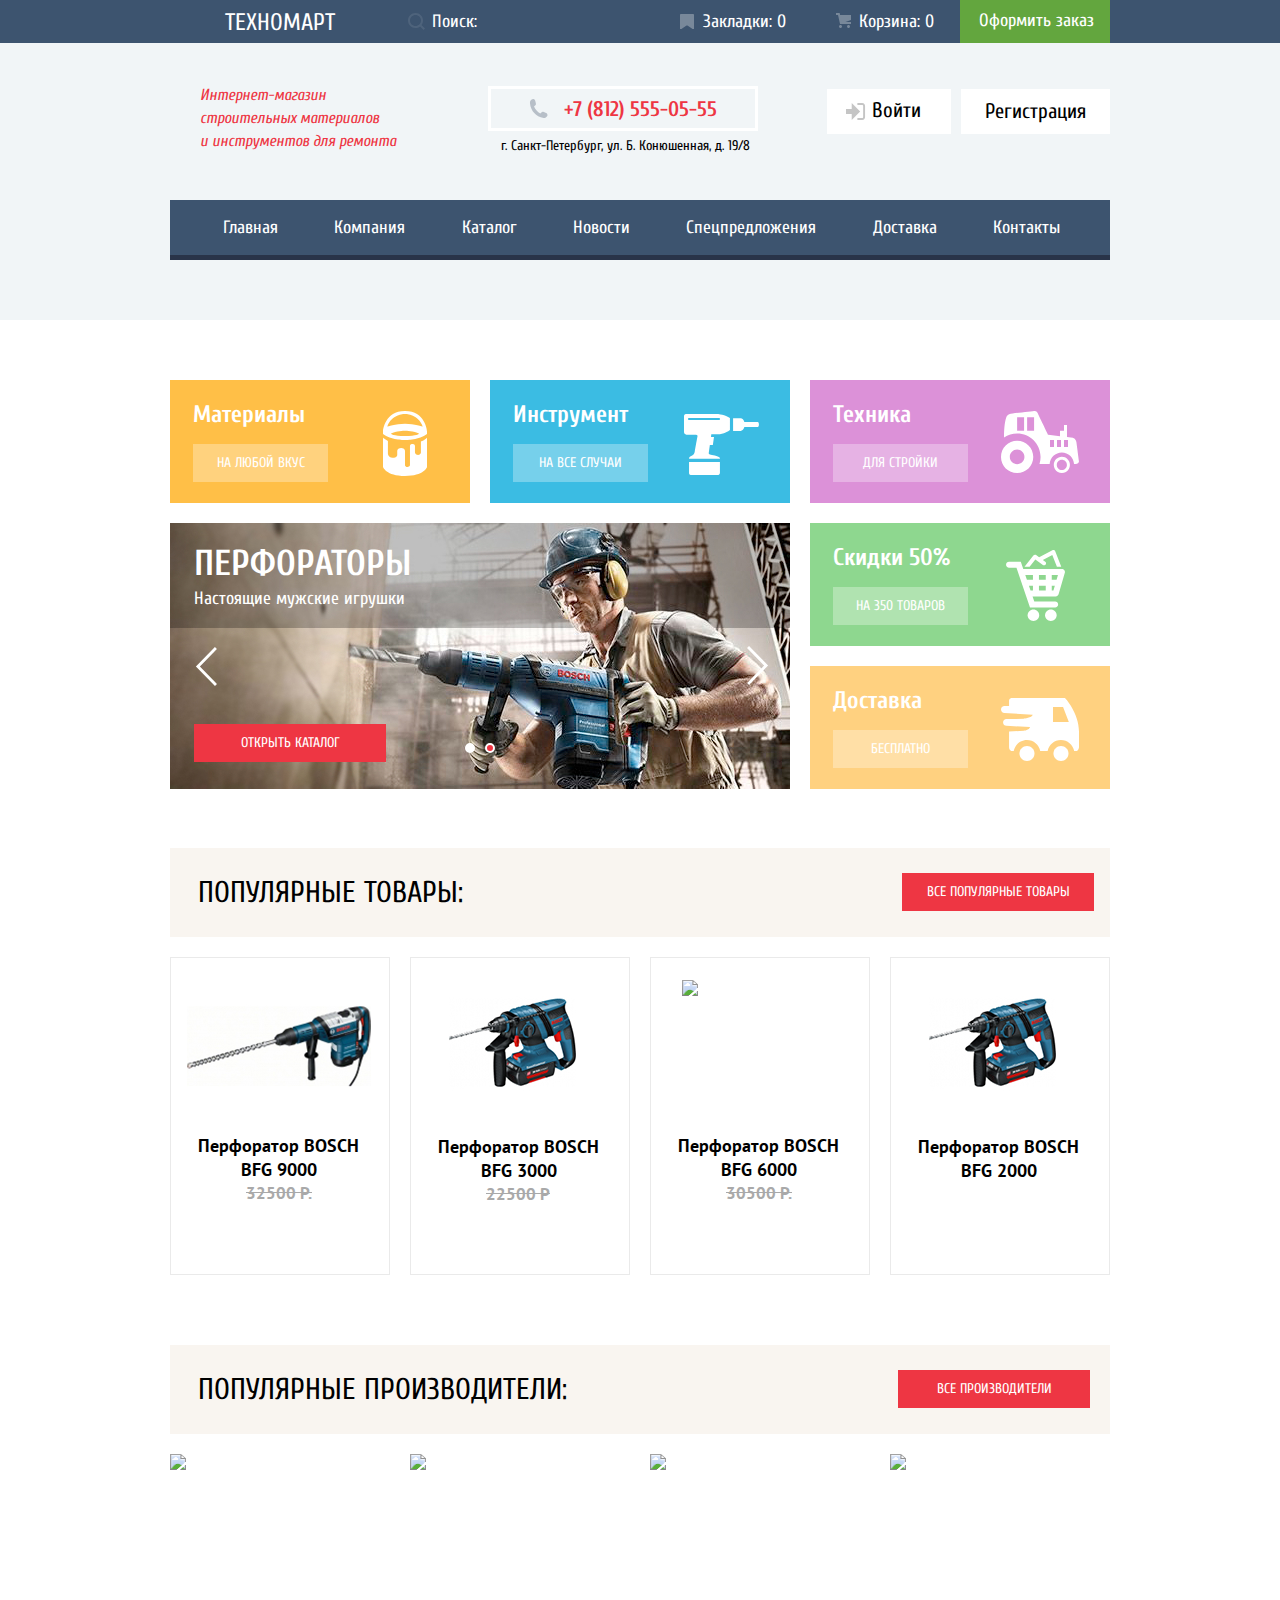
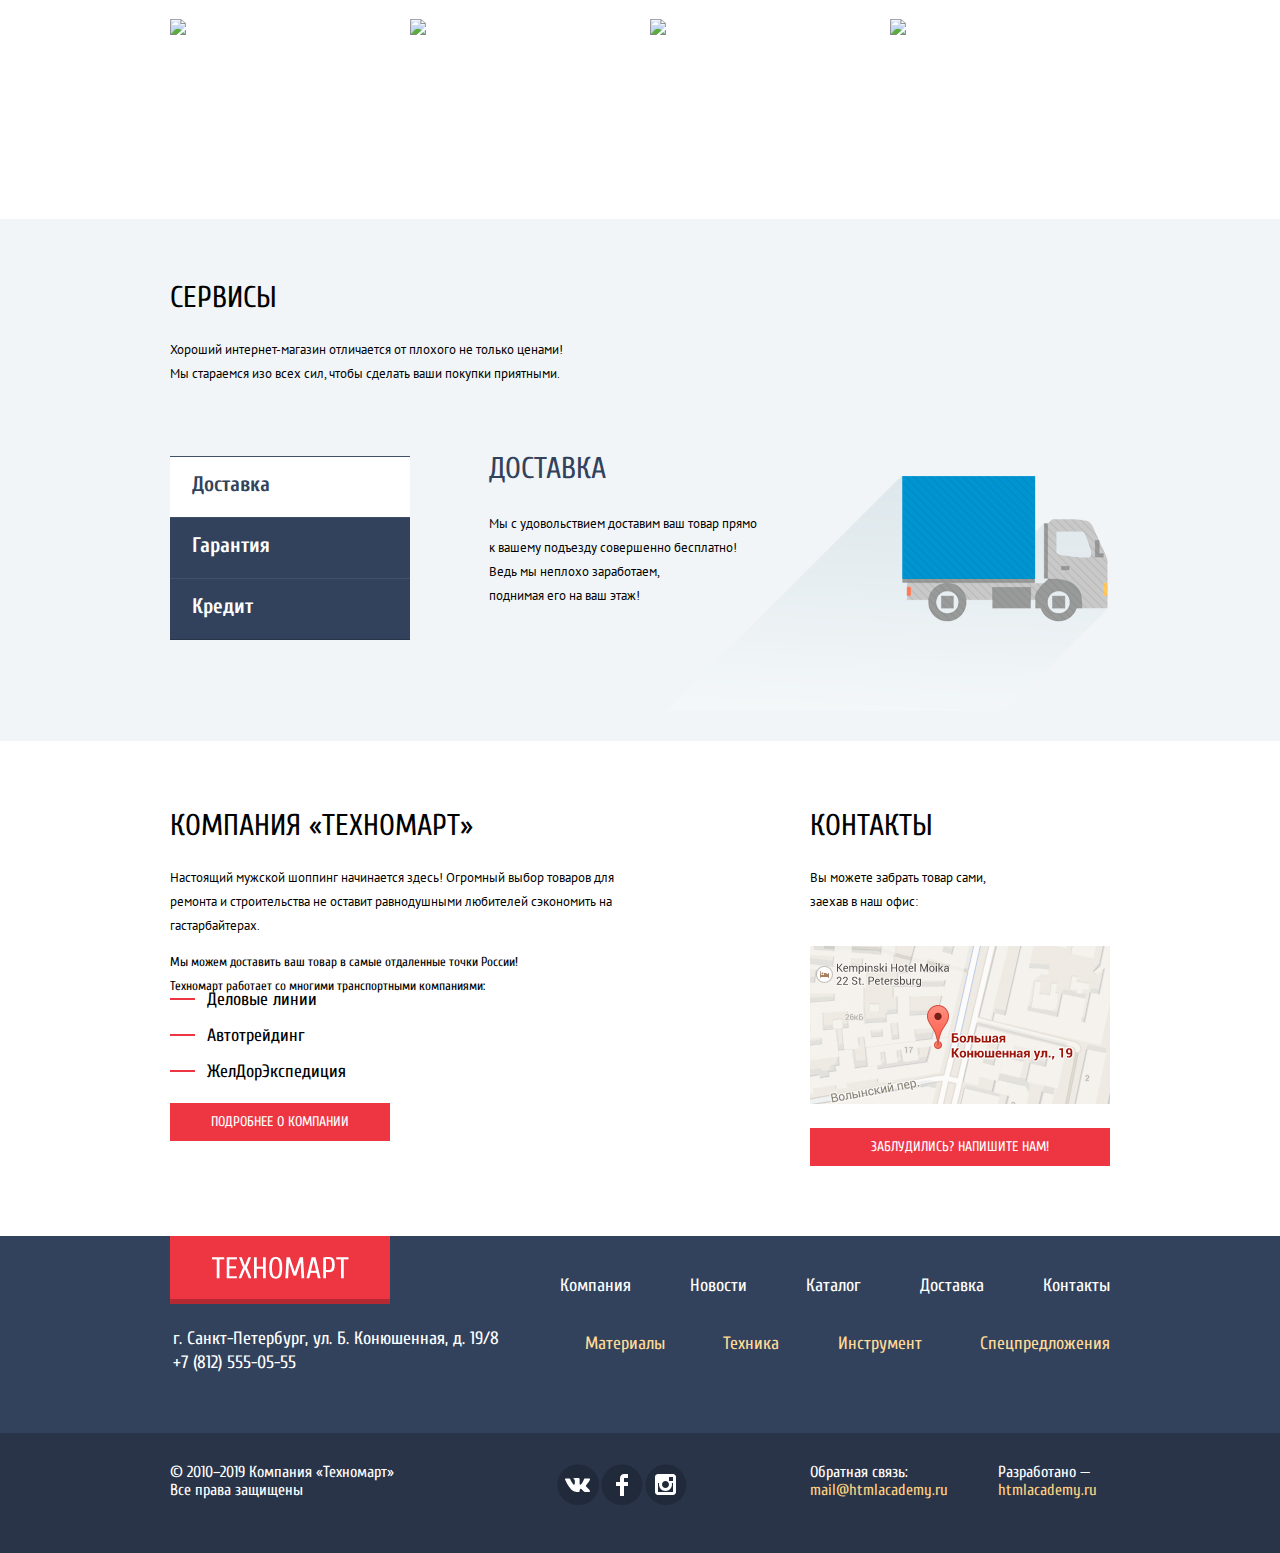
==== index.html @ 48ffa8ae "Сделал модальное окно" ====
<!DOCTYPE html>
<html class="page" lang="ru">
<head>
  <meta charset="UTF-8">
  <meta name="viewport" content="width=device-width, initial-scale=1.0">
  <link href="https://fonts.googleapis.com/css2?family=Cuprum:ital,wght@0,400;0,700;1,400;1,700&family=PT+Sans:ital,wght@0,400;0,700;1,400;1,700&display=swap" rel="stylesheet">
  <title>HTML Academy: Техномарт</title>
  <link href="css/normalize.css" rel="stylesheet">
  <link href="css/style.css" rel="stylesheet">
</head>
<body class="page-body">
  <header class="main-header">

   <section class="header-menu">
     <h2 class="hidden-header">Главная навигация</h2>
    <div class="header-menu-bar">
     <div class="header-nav-wrapper"> 

      <a class="header-logo" href="#">Техномарт</a>
      
     <ul class="header-menu-nav">
        <li><a class="header-menu-search" href="#">Поиск:</a></li>       
        <li><a class="header-menu-bookmark" href="#">Закладки: 0</a></li>
        <li><a class="header-menu-cart" href="#">Корзина: 0</a></li>     
     </ul>
    
    
     <a class="header-checkout" href="#">Оформить заказ</a>
  
    </div>
    </div>
   </section>

   <section class="header-info">
       <h2 class="hidden-header">Интернет-магазин</h2>
       
       <p class="header-info-item">Интернет-магазин<br>строительных материалов<br>и инструментов для ремонта</p>
        
       <article class="header-adress">
      <h2 class="hidden-header">Наш адрес</h2>
      <p><a class="header-adress-info" href="tel::+7(812)555-05-55"> <img src="img/icon-phone.svg" width="19" height="19" alt=""> +7 (812) 555-05-55</a>
      <span class="adress-info-street">г. Санкт-Петербург, ул. Б. Конюшенная, д. 19/8</span></p>
     </article>

      <div class="header-login">
       <a class="button-login" href="#"> <svg aria-hidden="true" focusable="false" width="20" height="17" viewBox="0 0 20 17" fill="none" xmlns="http://www.w3.org/2000/svg">
        <path id="icon-login" d="M14.1667 8.5L5.71429 0V6H0V11H5.71429V17L14.1667 8.5Z" fill="#C5C5C5"/>
        <path id="icon-login2"  d="M16.1771 15.01H11.3895V17H16.1771C18.2514 17 19.0381 15.19 19.0619 13.974V3.028C19.0381 1.811 18.2514 0 16.1771 0H11.3895V1.99H16.1771C16.9762 1.99 17.1219 2.671 17.1391 3.047V13.951C17.1229 14.327 16.9762 15.01 16.1771 15.01Z" fill="#C5C5C5"/>
        </svg> <span>Войти</span></a>
       <a class="button-login" href="#">Регистрация</a>
      </div>
   </section>

   <nav class="main-nav">
     <ul class="site-nav">
       <li><a href="#">Главная</a></li>
       <li><a href="#">Компания</a></li>
       <li><a href="catalog.html">Каталог</a></li>
       <li><a href="#">Новости</a></li>
       <li><a href="#">Спецпредложения</a></li>
       <li><a href="#">Доставка</a></li>
       <li><a href="#">Контакты</a></li>
     </ul>
   </nav>

  </header>

  <main class="page-main"> 
    <h1 class="hidden-header">Техномарт</h1>
    <section class="special-offers-menu">
    
      <h2 class="hidden-header">Спецпредложения</h2>
      <div class="special-offers-menu-left">
       
        <article class="offer-menu-item offer-materials new">
          <div class="offer-item-left">
          <h3>Материалы</h3>
           <button class="offers-button" type="button">На любой вкус</button>
          </div>
        </article>

        <article class="offer-menu-item offer-tool">
          <div class="offer-item-left">
          <h3>Инструмент</h3>
           <button class="offers-button" type="button">На все случаи</button>
          </div>
        </article>

        <section class="slider">
        <ul class="slider-list">
        <li class="slide-perforators slide-current">
          <h2>Перфораторы</h2>
          <p>Настоящие мужские игрушки</p>
        </li>

        <li class="slide-drill">
            <h2>Дрели</h2>
            <p>Соседям на радость!</p>
        </li>
        </ul>
          <div class="slide-button">
            <button class="button" type="button">Открыть каталог</button>
          </div>
          <div class="slider-control-left">
            <a href="#"><img src="img/icon-left.svg" width="22" height="40" alt="Назад"></a>
          </div>
          <div class="slider-control-right">
            <a href="#"><img src="img/icon-right.svg" width="22" height="40" alt="Вперед"></a>
          </div>
          <div class="slider-controls-circle">
            <button type="button"></button>
            <button class="current" type="button"></button>
          </div>
        </section>
      </div>
      
      <div class="special-offers-menu-right">
        <article class="offer-menu-item offer-technics">
          <div class="offer-item-left">
          <h3>Техника</h3>
          <button class="offers-button" type="button">Для стройки</button>
          </div>
        </article>
 
        <article class="offer-menu-item offer-discounts">
          <div class="offer-item-left">
          <h3>Скидки 50%</h3>
          <button class="offers-button" type="button">На 350 товаров</button>
          </div>
        </article>

        <article class="offer-menu-item offer-delivery"> 
          <div class="offer-item-left">
          <h3>Доставка</h3>
          <button class="offers-button" type="button">Бесплатно</button>
          </div>
        </article>

        
      </div>
      
    </section>
    
    
      <h2 class="hidden-header">Популярные товары:</h2> 
      <div class="popular-goods-header">
        <p>Популярные товары:</p> 
      <button class="button" type="button">Все популярные товары</button>
      </div> 

      <ul class="popular-goods-menu">
       <li> 
      <a href="#" class="popular-goods-item bfg-9000">
        <h3>
          Перфоратор BOSCH BFG 9000
        </h3>
        <img src="img/bfg_9000.jpg" alt="Перфоратор BOSCH BFG 9000" width="184" height="164">
        <span class="goods-item-oldprice">32500 Р.</span>  
      </a>
      <button class="prise-button" type="button" aria-label="Добавить Перфоратор BOSCH BFG 9000 в корзину"><span>25500 Р.</span></button>
       </li>     
      <li>
      <a href="#" class="popular-goods-item bfg-2000-3000 new">
        <h3>
          <span class="goods-item-title">Перфоратор BOSCH BFG 3000</span>
        </h3> 
        <img src="img/bfg_2000_3000.jpg" alt="Перфоратор BOSCH BFG 3000" width="127" height="112">
        <span class="goods-item-oldprice">22500 Р</span>
      </a>
      <button class="prise-button" type="button" aria-label="Добавить Перфоратор BOSCH BFG 3000 в корзину"><span>15500 Р.</span></button>
       </li>
      <li>
      <a href="#" class="popular-goods-item bfg-6000">
        <h3>
          <span class="goods-item-title">Перфоратор BOSCH BFG 6000</span>
        </h3>
        <img src="img/bfg_6000.png" alt="Перфоратор BOSCH BFG 6000" width="144" height="128">
        <span class="goods-item-oldprice">30500 Р.</span>
      </a>
      <button class="prise-button" type="button" aria-label="Добавить Перфоратор BOSCH BFG 6000 в корзину"><span>22500 Р.</span></button>
       </li>
      <li>
      <a href="#" class="popular-goods-item bfg-2000-3000 new">
        <h3>
          <span class="goods-item-title">Перфоратор BOSCH BFG 2000</span>
        </h3>
        <img src="img/bfg_2000_3000.jpg" alt="Перфоратор BOSCH BFG 2000" width="127" height="112">
      </a>
      <button class="prise-button" type="button" aria-label="Добавить Перфоратор BOSCH BFG 2000 в корзину"><span>12500 Р.</span></button>
    </li>
    </ul>
    
    <div class="popular-goods-header">
      <p>Популярные производители:</p>
      <button class="button manufacturers-button" type="button">Все производители</button>
    </div>

    <section class="popular-manufacturers-menu">
      <h2 class="hidden-header">Популярные производители</h2>
      
      <article class="popular-manufactures-item">
        <h3 class="hidden-header">BOSCH</h3>
        <a href="#"><img src="img/bosch.png" alt="BOSCH" width="220" height="145"></a>
      </article>
      
      <article class="popular-manufactures-item"> 
        <h3 class="hidden-header">Makita</h3>
        <a href="#"><img src="img/makita.png" alt="Makita" width="220" height="145"></a>
      </article>
      
      <article class="popular-manufactures-item">
        <h3 class="hidden-header">DeWALT</h3>
        <a href="#"><img src="img/dewolt.png" alt="DeWALT" width="220" height="145"></a>
      </article>
      
      <article class="popular-manufactures-item">
        <h3 class="hidden-header">Интерскол</h3>
        <a href="#"><img src="img/interskol.png" alt="Интерскол" width="220" height="145"></a>
      </article>
      
      <article class="popular-manufactures-item">
        <h3 class="hidden-header">HITACHI</h3>
        <a href="#"><img src="img/hitachi.png" alt="HITACHI" width="220" height="145"></a>
      </article>
     
      <article class="popular-manufactures-item">
        <h3 class="hidden-header">LG</h3>
        <a href="#"><img src="img/lg.png" alt="LG" width="220" height="145"></a>
      </article>
      
      <article class="popular-manufactures-item">
        <h3 class="hidden-header">AEG</h3>
        <a href="#"><img src="img/AEG.png" alt="AEG" width="220" height="145"></a>
      </article>
      
      <article class="popular-manufactures-item">
        <h3 class="hidden-header">Metabo</h3>
        <a href="#"><img src="img/metabo.png" alt="Metabo" width="220" height="145"></a>
      </article>   
    </section>
    
    <div class="main-services-bar">
    <section class="main-services">
     <div class="main-services-info">
      <h2>Сервисы</h2>
      <p>Хороший интернет-магазин отличается от плохого не только ценами!<br>
        Мы стараемся изо всех сил, чтобы сделать ваши покупки приятными.</p>
      </div>

     <div class="services-menu-wrapper">

      <ul class="main-services-menu">
        <li><a class="services-menu-current" href="#">Доставка</a></li>
        <li><a href="#">Гарантия</a></li>
        <li><a href="#">Кредит</a></li>
      </ul>
     
     <div class="delivery services-item-current">
    <article class="main-services-item">
      <h3>Доставка</h3>
      <p>Мы с удовольствием доставим ваш товар прямо<br> 
        к вашему подъезду совершенно бесплатно! <br>
        Ведь мы неплохо заработаем, <br>
        поднимая его на ваш этаж!</p>
      </article>
    </div>
     
     <div class="guarantee">
    <article class="main-services-item">
       <h3 >Гарантия</h3>
       <p>Если купленный у нас товар поломается или заискрит, <br>
        а также в случае пожара, спровоцированного его <br>
        возгоранием,  вы всегда можете быть уверены в нашей <br>
        гарантии. Мы обменяем сгоревший товар на новый. <br>
        Дом уж восстановите как-нибудь сами.</p>
    </article>
     </div>

     <div class="credit">
      <article class="main-services-item">
      <h3>Кредит</h3>
      <p>Залезть в долговую яму стало проще! <br>
        Кредитные консультанты придут вам на помощь.</p>
      <button class="credit-button" type="button">Отправить заявку</button>
    </article>
     </div>
    </div>

  </section>
    </div>
 

    <div class="main-info-wrapper">
    <section class="main-info">
      <h2>КОМПАНИЯ «Техномарт»</h2>
      <p>Настоящий мужской шоппинг начинается здесь! Огромный выбор товаров для <br>ремонта и строительства не оставит равнодушными любителей сэкономить на <br>гастарбайтерах.
      </p>
      <span>Мы можем доставить ваш товар в самые отдаленные точки России!<br>
        Техномарт работает со многими транспортными компаниями:</span>

      <ul class="main-info-menu">
        <li> Деловые линии</li>
        <li> Автотрейдинг</li>
        <li> ЖелДорЭкспедиция</li>
      </ul>
      <button class="button button-info" type="button">Подробнее о компании</button>
    </section>
    
    <section class="main-contacts">
      <h2>Контакты</h2>
      <p>Вы можете забрать товар сами,<br>
        заехав в наш офис:</p>
      <img src="img/map.jpg" alt="Карта" width="300" height="158">
      <button class="button button-contacts" type="button">Заблудились? Напишите нам!</button>
    </section>
  </div>

  

  </main>
  
  <footer class="page-footer">
    <div class="footer-nav-wrapper">
    <div class="footer-section-nav">
    <a href="#"><img src="img/logo_footer.png" width="220" height="68" alt="Техномарт"></a>
    
    <section class="footer-nav">
      <h2 class="hidden-header">Навигация</h2>
      <ul class="footer-nav-menu">
        <li><a href="#">Компания</a></li>
        <li><a href="#">Новости</a></li>
        <li><a href="catalog.html">Каталог</a></li>
        <li><a href="#">Доставка</a></li>
        <li><a href="#">Контакты</a></li>
      </ul>
    </section>
    
    <section class="footer-adress">
      <h2 class="hidden-header">Наш адрес</h2>
      <p class="footer-adress-info">г. Санкт-Петербург, ул. Б. Конюшенная, д. 19/8 <br>
        <a href="tel:+78125550555">+7 (812) 555-05-55</a></p>
    </section>

    <section class="footer-assortment">
      <h2 class="hidden-header">Ассортимент товара</h2>
      <ul class="footer-assortment-menu">
        <li><a href="#">Материалы</a></li>
        <li><a href="#">Техника</a></li>
        <li><a href="#">Инструмент</a></li>
        <li><a href="#">Спецпредложения</a></li>
      </ul>
    </section>
    </div>
    </div>
    
    <div class="footer-social-wrapper">
    <section class="footer-social">
      <p class="footer-copy">&copy; 2010–2019 Компания «Техномарт» <br> Все права защищены</p>
        <h2 class="hidden-header">Соц. сети</h2>
        <ul class="footer-social-menu">

          <li><a class="social-vk" href="https://vk.com/">
            <span class="hidden-header">Вконтакте</span>
            <svg aria-hidden="true" focusable="false" width="44" height="44" viewBox="0 0 44 44" fill="none" xmlns="http://www.w3.org/2000/svg">
            <path id="vk" fill-rule="evenodd" clip-rule="evenodd" d="M22.1627 1.4839C33.6533 1.4839 42.9683 10.5873 42.9683 21.8169C42.9683 33.0461 33.6533 42.1494 22.1627 42.1494C10.6721 42.1494 1.35714 33.0461 1.35714 21.8169C1.35714 10.5873 10.6721 1.4839 22.1627 1.4839Z" fill="#212A3A"/>
            <path d="M24.5403 25.7281C25.4609 25.4384 26.6396 27.6406 27.8943 28.4834C28.8361 29.1219 29.5573 28.9841 29.5573 28.9841L32.9017 28.9372C32.9017 28.9372 34.6495 28.8322 33.8233 27.4803C33.7549 27.3678 33.3389 26.4781 31.334 24.6472C29.2376 22.7319 29.5217 23.0422 32.0456 19.7309C33.5835 17.7125 34.1988 16.4797 34.0062 15.9547C33.8213 15.4494 32.6918 15.5806 32.6918 15.5806L28.9237 15.6059C28.5568 15.6069 28.2458 15.7175 28.1042 16.0887C28.1013 16.0925 27.5062 17.6506 26.7127 18.9753C25.0362 21.7775 24.367 21.9266 24.0896 21.7512C23.4531 21.3453 23.6139 20.1228 23.6139 19.2537C23.6139 16.5378 24.0299 15.4053 22.7993 15.1128C22.3881 15.0153 22.0876 14.9516 21.039 14.9422C19.6985 14.9225 18.5603 14.9422 17.9151 15.2506C17.4866 15.4597 17.1582 15.9181 17.3576 15.9444C17.6079 15.9772 18.1693 16.0944 18.4698 16.4937C18.8559 17.0112 18.8444 18.1709 18.8444 18.1709C18.8444 18.1709 19.0649 21.3687 18.3244 21.7653C17.8159 22.0372 17.1207 21.4822 15.6252 18.9378C14.8616 17.6366 14.2847 16.1984 14.2847 16.1984C14.2847 16.1984 14.173 15.9312 13.9708 15.785C13.7301 15.6116 13.393 15.5562 13.393 15.5562L9.81659 15.5787C9.81659 15.5787 9.27926 15.5937 9.08185 15.8244C8.90659 16.0287 9.06741 16.4506 9.06741 16.4506C9.06741 16.4506 11.8687 22.9016 15.0407 26.1509C17.9488 29.1341 21.2537 28.9362 21.2537 28.9362H22.7511C22.7511 28.9362 23.2027 28.8856 23.4339 28.6437C23.6496 28.4187 23.6399 27.9959 23.6399 27.9959C23.6399 27.9959 23.6101 26.0187 24.5403 25.7281Z" fill="white"/>
            </svg>
          </a></li>

          <li><a class="social-insta" href="http://instagram.com">
            <span class="hidden-header">Инстаграм</span>
            <svg aria-hidden="true" focusable="false" width="44" height="44" viewBox="0 0 44 44" fill="none" xmlns="http://www.w3.org/2000/svg">
            <path id="insta" fill-rule="evenodd" clip-rule="evenodd" d="M21.8938 1.4839C33.1232 1.4839 42.2265 10.5873 42.2265 21.8169C42.2265 33.0461 33.1232 42.1494 21.8938 42.1494C10.6643 42.1494 1.56108 33.0461 1.56108 21.8169C1.56108 10.5873 10.6643 1.4839 21.8938 1.4839Z" fill="#212A3A"/>
            <path d="M28 15V11H24C21.7909 11 20 12.7909 20 15V19H16V23H20V33H24V23H28V19H24V15H28Z" fill="white"/>
            </svg>
          </a></li>

          <li><a class="social-fb" href="https://www.facebook.com/">
            <span class="hidden-header">Фейсбук</span>
            <svg aria-hidden="true" focusable="false" width="44" height="44" viewBox="0 0 44 44" fill="none" xmlns="http://www.w3.org/2000/svg">
            <path id="fb" fill-rule="evenodd" clip-rule="evenodd" d="M21.8938 1.4839C33.1233 1.4839 42.2265 10.5873 42.2265 21.8169C42.2265 33.0461 33.1233 42.1494 21.8938 42.1494C10.6643 42.1494 1.56112 33.0461 1.56112 21.8169C1.56112 10.5873 10.6643 1.4839 21.8938 1.4839Z" fill="#212A3A"/>
            <path fill-rule="evenodd" clip-rule="evenodd" d="M14 11H29C30.65 11 32 12.35 32 14V29C32 30.65 30.65 32 29 32H14C12.35 32 11 30.65 11 29V14C11 12.35 12.35 11 14 11ZM25 21.5C25 19.57 23.43 18 21.5 18C19.57 18 18 19.57 18 21.5C18 23.43 19.57 25 21.5 25C23.43 25 25 23.43 25 21.5ZM14 29V20H15.181C15.0626 20.4913 15.0019 20.9947 15 21.5C15 25.0899 17.9101 28 21.5 28C25.0899 28 28 25.0899 28 21.5C27.9986 20.9946 27.9379 20.4912 27.819 20H29V29H14ZM25 18H29V14H25V18Z" fill="white"/>
            </svg>
          </a>
        </li>
        </ul>
      <p class="footer-mail">Обратная связь:<br><a href="mail@htmlacademy.ru">mail@htmlacademy.ru</a></p>
      <p class="footer-developed">Разработано —<br><a href="htmlacademy.ru">htmlacademy.ru</a></p>
      
    </section>
    </div>
  </footer>

  <section class="modal modal-login">
    <h2 class="hidden-header">Личный кабинет</h2>
    <form class="modal-login-form" method="post" action="https://echo.htmlacademy.ru">
    <div class="modal-login-inner">
        <div class="modal-login-list">
        <div class="login-name">
        <label for="login-name">Ваше имя:</label>
        <input type="text" name="login-name" id="login-name" placeholder="Имя Фамилия">
        </div>
        <div class="login-email">
        <label for="login-email">Ваш e-mail:</label>
        <input type="email" name="login-email" id="login-email" placeholder="email@example.com">
        </div>
        <div class="login-letter">
        <label for="login-letter">Текст письма:</label>
        <textarea id="login-letter" name="login-letter">
        В свободной форме
        </textarea>
        </div>
      </div>
    </div>
    <div class="login-button-inner">
      <button class="login-button" type="submit">Отправить</button>
    </div>
  </form>
    <button class="modal-close" type="button" aria-label="Закрыть"></button>
  </section>

  <section class="modal modal-map">
    <h2 class="hidden-header">Как нас найти?</h2>
    <iframe src="https://www.google.com/maps/embed?pb=!1m18!1m12!1m3!1d1998.5991043651616!2d30.32089461584159!3d59.938794181876204!2m3!1f0!2f0!3f0!3m2!1i1024!2i768!4f13.1!3m3!1m2!1s0x4696310fca5ba729%3A0xea9c53d4493c879f!2z0JHQvtC70YzRiNCw0Y8g0JrQvtC90Y7RiNC10L3QvdCw0Y8g0YPQuy4sIDE5LCDQodCw0L3QutGCLdCf0LXRgtC10YDQsdGD0YDQsywg0KDQvtGB0YHQuNGPLCAxOTExODY!5e0!3m2!1sru!2skz!4v1602495679919!5m2!1sru!2skz" frameborder="0" style="border:0;" allowfullscreen="" aria-hidden="false" tabindex="0" width="943" height="449" title="Офис компании по адресу ул. Большая Конюшенная 19/8, Санкт-Петербург"></iframe>
    <button class="modal-close" type="button" aria-label="Закрыть"></button>
  </section>

  <script src="js/script.js"></script>
</body>
</html>
---- css/style.css ----
:root {
   --basic-red: #EE3643;;
   --basic-green:#63A63E;
   --basic-grey: #3D546F;
   --basic-greylight:#C5C5C5;
   --basic-background: #F1F5F7;
   --white:#ffffff;
   --special-yellow:#FFBF47;
   --special-blue:#3BBCE3;
   --special-lilac:#DC91D8;
   --special-greenlight:#8ED78F;
   --special-yellowwlight:#FFD180;
   --success:#5FBB2D;
   --warning:#FFBF47;
   --error:#BA2732;
   --light-grey:#EAEAEA;
}

body {
    min-width: 960px;
    margin: 0px;
    padding: 0px;
    font-family: 'Cuprum', sans-serif;
    font-size: 13px;
    line-height: 24px;
}

a {
    font-family: 'Cuprum', sans-serif;
    text-decoration: none;
    color: var(--white);
}

.header-logo:hover {
    background-color: #EE3643;
}

.button-login:hover {
    color: var(--basic-red);
}

.button-login:active {
    color: var(--basic-greylight);
}

.button-login:hover svg #icon-login,
.button-login:hover svg #icon-login2 {
    fill: var(--basic-grey);
}

.button-login:active svg #icon-login,
.button-login:active svg #icon-login2 {
    fill: #C5C5C5;
}

.site-nav a:hover {
    background-color: #293449;
}

.site-nav a:active {
    color: rgba(255, 255, 255, .5)
}

.offers-button:hover {
    background-color:rgba(197, 197, 197, .3);
}

.offers-button:active {
    background-color: rgba(169, 169, 169, .3);
}

.button:hover {
    background: #BA2732;
}

.button:active {
    background-color: var(--error);
}

.main-services-menu a:hover {
    background: #293449;
}

.popular-manufactures-item a:hover,
.popular-goods-item:hover {
    background: #FFFFFF;
    border: 1px solid #EAEAEA;
    box-sizing: border-box;
    filter: drop-shadow(0px 4px 20px rgba(0, 0, 0, 0.15));
}

.popular-manufactures-item a:active {
    background: rgba(0, 0, 0, 0.0001);
    border: 1px solid #EAEAEA;
    box-sizing: border-box;
    opacity: 0.5;
    filter: drop-shadow(0px 4px 20px rgba(0, 0, 0, 0.15));
}

.footer-assortment a:hover,
.footer-nav a:hover,
.footer-mail a:hover,
.footer-developed a:hover {
    text-decoration-line: underline;
}

.footer-assortment a:active,
.footer-nav a:active {
    color: #F1F5F7;
    opacity: 0.5;
    text-decoration-line: none;
}

.footer-mail a:active,
.footer-developed a:active {
    color: var(--basic-red);
    text-decoration-line: none;
}

img {
    max-width: 100%;
    height: auto;
}

button {
    color: var(--white);
}


.page {
    height: 100%;
}

.page-body {
    min-height: 100%;
    display: grid;
    grid-template-rows: min-content 1fr min-content;
    align-content: start;
}

.main-header {
    margin-bottom: 60px;
    height: 320px;
    background-color: var(--basic-background);
}

.catalog-main-header {
    margin-bottom: 21px;
    height: 320px;
    background-color: var(--basic-background);
}

.header-menu {
    margin-bottom:46px;
    min-height: 42px;
}

.header-menu-bar {
    background-color: var(--basic-grey);
}

.header-nav-wrapper {
    position: relative;
    display: grid;
    grid-template-columns: 1fr min-content;
    width: 940px;
    margin: 0 auto;
    padding: 0 ;
    margin-bottom: 42px;
}


.header-logo {  
   position: absolute;
   display: block;
   text-align: center;
   padding-top: 11px;
   background: url(../img/header-logo.png) no-repeat center;
   color: var(--white);
   font-size: 24px;
   text-transform: uppercase;
   width: 220px;
   height: 47px;
   box-sizing: border-box;
}

.header-logo:hover {
    background: url(../img/header-logo-active.png) no-repeat center;
}

.header-menu-nav {
    margin: 0px;
    margin: 0;
    padding: 0;
    font-size: 18px;
    list-style: none;
    width: 570px;
    display: flex;
    flex-wrap: wrap;
    margin-left: 220px;
    box-sizing: border-box;
}

.header-menu-nav a {
    position: relative;
    display: block;
    padding-bottom: 9px;
    padding-top: 10px;
    box-sizing: border-box;
}

.header-menu-search {   
    width: 270px;
    padding-left: 42px;
}

.header-menu-search::before {
    content: "";
    position: absolute;
    top: 13px;
    left: 18px;
    width: 17px;
    height: 17px;
    background-image: url(../img/icon-search.svg);
    background-repeat: no-repeat;
    background-position: 0 0;
    opacity: 0.3;
}

.header-menu-bookmark {
    width: 164px;
    padding-left: 43px;
}

.header-menu-bookmark::before {
    content: "";
    position: absolute;
    top: 14px;
    left: 20px;
    width: 15px;
    height: 15px;
    background-image: url(../img/icon_bookmark.svg);
    background-repeat: no-repeat;
    background-position: 0 0;
    opacity: 0.3;
}

.header-menu-cart {
    width: 136px;
    padding-left: 35px;
}

.catalog-header-menu-cart {
    background-color: var(--basic-red);
}

.header-menu-cart::before {
    content: "";
    position: absolute;
    top: 13px;
    left: 12px;
    width: 15px;
    height: 15px;
    background-image: url(../img/icon-cart.svg);
    background-repeat: no-repeat;
    background-position: 0 0;
    opacity: 0.3;
}

.header-menu-search:hover::before,
.header-menu-bookmark:hover::before,
.header-menu-cart:hover::before {
    opacity: 1;
}

.header-menu-search:active::before,
.header-menu-bookmark:active::before,
.header-menu-cart:active:before {
    opacity: 0.3;
}

.header-menu-nav a:active {
    color: rgba(255, 255, 255, 0.5);
}

.header-menu-bookmark:active,
.header-menu-cart:active {
    background-color: #161D29;
}

.header-checkout {
    width: 150px;
    display: block;
    text-align: center;
    padding-left: 19px;
    padding-right: 16px;
    padding-top: 9px;
    font-size: 18px;
    background-color: var(--basic-green);
    box-sizing: border-box;
}

.header-checkout:hover {
    background-color: var(--success);
}

.header-checkout:active {
    color: rgba(255, 255, 255, 0.5);
}

.header-info {
    font-size: 21px;
    display: flex;
    justify-content: space-between;
    align-items: flex-start;
    width: 940px;
    height: 75px;
    margin: 0 auto;
    padding: 0 10px;
    margin-bottom: 36px;
    padding-left: 30px;
}

.catalog-header-info {
    margin-bottom: 40px;
}

.header-info p {
    margin: 0;
    padding:0;
    margin-top: -5px;
    padding-left: 20px;
}

.header-info-item {
    font-size: 16px;
    line-height: 23px;
    font-style: italic;
    color: var(--basic-red);
}

.header-adress {
    font-size: 14px; 
    display: flex;
    justify-content: center;
    align-items: center;
    margin-top: -3px;
    margin-left: 23px;
}

.header-adress p {
    padding: 0;
    margin: 0;
}

.header-adress-info {
    display: flex;
    justify-content: center;
    align-items: center;
    font-size: 21px;
    line-height: 30px;
    font-weight: bold;
    color: var(--basic-red);
    border: 3px solid #FFFFFF;
    box-sizing: border-box;
    width: 270px;
    height: 45px;
    margin: 0;
    padding: 0;
}

.adress-info-street {
    display: inline-block;
    margin-left: 13px;
    margin-top: 3px;
}

.header-adress-info img {
    margin-right: 16px;
}

.header-login {
    display: flex;
    
}

.button-login {
    display: flex;
    align-items: center;
    font-family: 'Cuprum', sans-serif;
    font-size: 21px;
    line-height: 21px;
    color: black;
    border:none;
    background-color: var(--white);
    margin-right: 10px;
    padding-right: 24px;
    padding-left: 24px;
    height: 45px;
}

.button-login span {
    display: inline-block;
    margin-left: 6px;
    margin-right: 6px;
    margin-top: -2px;
}

.button-login svg {
    margin-left: -5px;
}

.main-nav {
    background-color: var(--basic-grey);
    display: grid;
    width: 940px;
    min-height: 60px;
    margin: 0 auto;
    padding: 0;
    box-shadow: inset 0px -5px 0px #293449;
}

.site-nav {
    font-size:18px;
    min-height: 60px;
    margin: 0;
    padding: 0;
    list-style: none;
    display: flex;
    flex-wrap: wrap;
    justify-content: space-around;
    align-items: center;
    padding-left: 23px;
    padding-right: 23px;
    padding-top: -3px;
}

.site-nav a {
    display: block;
    padding-left: 27px;
    padding-right: 24px;
    padding-top: 16px;
    padding-bottom: 20px;
    box-sizing: border-box;
}

.special-offers-menu {
    display: flex;
    width: 940px;
    height: 409px;
    margin: 0 auto;
    padding: 0 10px;
    margin-bottom: 59px;
}

.special-offers-menu-left {
    display: flex;
    flex-wrap: wrap;
}

.special-offers-menu-right .offer-menu-item {
    margin-right: 0;
}

.special-offers-menu h3 {
    font-size: 24px;
    font-weight:bold;
    line-height: 30px;
    color: var(--white);
}

.offers-button {
    font-family: 'Cuprum', sans-serif;
    font-size:14px;
    line-height:18px;
    text-transform: uppercase;
    color: var(--white);
    background-color: rgba(255, 255, 255, .3);
    border: none;
    width: 135px;
    height: 38px;
    cursor: pointer;
}

.offer-menu-item {
    display: flex;
    width: 300px;
    height: 123px;
    box-sizing: border-box;
    padding-top: 20px;
    padding-left: 23px;
    margin-bottom: 20px;
    margin-right: 20px;
}

.offer-menu-item h3 {
    padding: 0;
    margin: 0;
    margin-bottom: 14px;
}

.offer-materials {
    position: relative;
    background-color: var(--special-yellow);
}

.offer-materials::after {
    position: absolute;
    left: 213px;
    top: 31px;
    content: "";
    width: 44px;
    height: 65px;
    background-color: transparent;
    background-image: url(../img/materials_logo.svg);
    background-repeat: no-repeat;
    background-position: 0 0;
}

.offer-tool {
    position: relative;
    background-color: var(--special-blue);
}

.offer-tool::after {
    content: "";
    position: absolute;
    left: 194px;
    top: 34px;
    content: "";
    width: 75px;
    height: 61px;
    background-color: transparent;
    background-image: url(../img/tool_logo.svg);
    background-repeat: no-repeat;
    background-position: 0 0;
}

.offer-technics {
    position: relative;
    background-color: var(--special-lilac);
}

.offer-technics::after {
    content: "";
    position: absolute;
    left: 191px;
    top: 31px;
    width: 78px;
    height: 62px;
    background-color: transparent;
    background-image: url(../img/technics_logo.svg);
    background-repeat: no-repeat;
    background-position: 0 0;
}

.offer-discounts {
    position: relative;
    background-color: var(--special-greenlight);
}

.offer-discounts::after {
    content: "";
    position: absolute;
    left: 196px;
    top: 26px;
    width: 59px;
    height: 72px;
    background-color: transparent;
    background-image: url(../img/discounts_logo.svg);
    background-repeat: no-repeat;
    background-position: 0 0;
}

.offer-delivery {
    position: relative;
    background-color: var(--special-yellowwlight);
}

.offer-delivery::after {
    content: "";
    position: absolute;
    left: 191px;
    top: 32px;
    width: 78px;
    height: 63px;
    background-color: transparent;
    background-image: url(../img/delivery_logo.svg);
    background-repeat: no-repeat;
    background-position: 0 0;
}

.slider {
    position: relative;
}

.slider-list {
    padding: 0;
    margin:0;
    list-style: none;
}

.slider-control-left {
    position: absolute;
    left: 25px;
    top: 123px;
    display: block;
    width: 22px;
    height: 40px;
}

.slider-control-right {
    position: absolute;
    right: 21px;
    top: 123px;
    display: block;
    width: 22px;
    height: 40px;
}

.slide-button {
    position: absolute;
    left: 24px;
    bottom: 27px;
}

.slider-controls-circle {
    position: absolute;
    left: 295px;
    top: 220px;
    display: flex;
    flex-wrap: wrap;
    justify-content: space-between;
    width: 30px;
    min-height: 10px;
}

.slider-controls-circle button {
    padding: 0;
    width: 10px;
    height: 10px;
    background-color: var(--white);
    border: 2px solid #ffffff;
    border-radius: 50%;
    box-sizing: border-box;
}

.slider-controls-circle .current {
    background-color: #EE3643;
}

.slide-perforators,
.slide-drill {
    display: none;
}

.slide-current {
    display: block;
  }

.slide-perforators {
    background: 
    url(../img/slider-background-grey.png) no-repeat,
    url(../img/perforators.jpg) no-repeat center;
    width: 620px;
    height: 266px;
}

.slide-drill {
    background:
    url(../img/slider-background-grey.png) no-repeat,
    url(../img/drill.jpg) no-repeat center;
    width: 620px;
    height: 266px;
}

.slider-list h2 {
    font-size: 36px;
    font-weight: bold;
    line-height: 36px;
    color: var(--white);
    text-transform: uppercase;
    padding-top: 23px;
    padding-left: 24px;
    margin: 0;
    margin-bottom: 5px;
}

.slider-list p {
    padding: 0;
    margin: 0;
    font-size: 18px;
    color: var(--white);
    padding-left: 24px;
}

.popular-goods-menu {
    display: grid;
    grid-template-columns: 220px 220px 220px 220px;
    gap: 20px;
    width: 940px;
    margin: 0 auto;
    padding: 0 10px;
    margin-bottom: 70px;
    list-style: none;
}

.popular-goods-menu li {
    position: relative;
}

.popular-goods-header {
    width: 940px;
    height: 89px;
    margin: 0 auto;
    padding: 0 auto;
    font-size: 30px;
    font-weight: 400;
    text-transform: uppercase;
    line-height: 30px;
    background-color: #F9F5F0;
    display: flex;
    justify-content: space-between;
    align-items: center;
    padding-left: 28px;
    padding-right: 14px;
    margin-bottom: 20px;
    box-sizing: border-box;
}

.popular-goods-header button {
    margin-right: 2px;
    margin-top: -1px;
}

.popular-goods-header .manufacturers-button {
    margin-right: 6px;
}

.popular-goods-item {
    position: relative;
    width: 220px;
    height: 318px;
    border: 1px solid #EAEAEA;
    box-sizing: border-box;
    display: flex;
    flex-direction: column;
    justify-content: start;
    align-items: start;
    margin: 0;
    padding: 0;
}

.popular-goods-item h3 {
    font-family: 'PT Sans', sans-serif;
    font-size: 18px;
    font-weight: 20px;
    font-weight: bold;
    color: #000000;
    text-align: center;
    vertical-align: center;
    margin: 0;
    padding: 0;
    margin-left: 25px;
    margin-right: 28px;
    margin-top: -8px;
}

.bfg-9000 img {
    padding-left: 16px;
    padding-top: 6px;
}

.bfg-2000-3000 img {
    margin-left: 38px;
    margin-top: 29px;
    padding-bottom: 30px;
}

.bfg-6000 img {
    margin-left: 31px;
    margin-top: 22px;
    padding-bottom: 20px;
}

.popular-goods-item img {
    order:-1;
    margin-bottom: 14px;
}

.popular-goods-item .goods-item-oldprice {
    margin-left: 75px;
    margin-top: 2px;
}

.good-item-bookmark {
    display: flex;
    flex-direction: column;
    justify-content: center;
    align-content: center;
    padding-left: 59px;
    width: 184px;
    height: 164px;
    order:-1;
}

.goods-item-oldprice {
    font-family: 'PT Sans', sans-serif;
    font-size: 17px;
    line-height: 18px;
    font-weight: bold;
    color: #a9a9a9;
    display: flex;
    align-items: center;
    text-align: center;
    text-decoration-line: line-through;
    text-transform: uppercase;
}

.prise-button {
    position: absolute;
    left: 44px;
    top: 258px;
    font-family: 'PT Sans', sans-serif;
    text-transform: uppercase;
    font-style: normal;
    font-weight: bold;
    font-size: 17px;
    line-height: 18px;
    background-color: var(--white);
    background-image: url(../img/red-price-button.png);
    background-repeat: no-repeat;
    border: none;
    width: 141px;
    height: 38px;
    cursor: pointer;
}

.prise-button span {
    margin-left: -10px;
    margin-top: -10px;
}

.new {
    position: relative;
}

.new::before {
    position: absolute;
    content: "";
    right: 0;
    top: 0;
    width: 70px;
    height: 70px;
    background-color: transparent;
    background-image: url(../img/new.png);
    background-repeat: no-repeat;
    background-position: 0 0;
}


.popular-manufacturers-menu {
    display: grid;
    grid-template-columns: 220px 220px 220px 220px;
    grid-template-rows: 145px 145px;
    gap: 20px;
    width: 940px;
    margin: 0 auto;
    padding: 0 10px;
    margin-bottom: 55px;
}

.main-services-bar {
    background-color: var(--basic-background);
    width:100%;
    height: 522px;
    margin-bottom: 45px;
}

.main-services {
    width: 940px;
    margin: 0px auto;
    padding: 0 10px;
}

.services-menu-wrapper {
    width: 948px;
    height: 284px;
    display: flex; 
    justify-content: space-between;
}

.services-menu-wrapper h3 {
    padding: 0;
    margin: 0;
}

.main-services-info {
    width: 100%;
    margin-bottom: 70px;
}

.main-services-info h2 {
    padding-top: 64px;
}

.main-services h2 {
    font-weight: 400;
    font-size: 30px;
    line-height: 30px;
    text-transform: uppercase;
}

.main-services p {
    font-family: 'PT Sans', sans-serif;
    font-size: 13px;
}

.main-services-menu {
    position: relative;
    font-family: 'Cuprum', sans-serif;
    font-size: 21px;
    font-weight: bold;
    line-height: 30px;
    margin: 0px;
    padding: 0px;
    display: flex;
    flex-direction: column;
    justify-content: start;
    align-self: space-around;
    margin-right: 80px;
    list-style: none;
}

.main-services-menu::after {
    content: "";
    position: absolute;
    right: 0;
    top: -49px;
    width: 10px;
    height: 279px;
    background-image: url(../img/service-line.svg);
    background-repeat: no-repeat;
    background-position: 0 0;
}

.main-services-menu a {
    width: 240px;
    height: 61px;
    background-color: #32425C;
    box-shadow: 0px 1px 0px #293449, inset 0px 1px 0px #405069;
    padding-bottom: 17.5px;
    padding-top:13.5px;
    padding-right: auto;
    padding-left: 22px;
    display: flex;
    box-sizing: border-box;
}

.main-services-menu a:hover {
    background: #293449;
}

.main-services-menu a:active {
    background-color: var(--white);
    color: #32425C;
}

.main-services-menu .services-menu-current {
    background-color: var(--white);
    color: #32425C;
}


.delivery {
    display: none;
    position: relative;
    width: 619px;
    height: 283px;
}

.delivery::after {
    content: "";
    position: absolute;
    width: 468px;
    height: 235px;
    left: 141px;
    top: 20px;
    background-image: url(../img/delivery_car.png);
    background-repeat: no-repeat;
    background-position: 0 0;
}

.guarantee {
    display: none;
    position: relative;
    width: 628px;
    height: 284px;
}

.guarantee::after {
    content: "";
    position: absolute;
    width: 389px;
    height: 283px;
    left: 239px;
    top: 0;
    background-image: url(../img/garant.png);
    background-repeat: no-repeat;
    background-position: 0 0;
}

.credit {
    display: none;
    position: relative;
    width: 630px;
    height: 285px;
}

.credit-button {
    position: absolute;
    left: 0;
    top: 131px;
    font-family: 'Cuprum', sans-serif;
    font-size: 14px;
    line-height: 18px;
    color: var(--white);
    background-color: #FF5357;
    border: none;
    border-radius: 5px;
    text-transform: uppercase;
    width: 195px;
    height: 38px;
}

.credit::after {
    content: "";
    position: absolute;
    width: 465px;
    height: 285px;
    left: 165px;
    top: 0;
    background-image: url(../img/credit.png);
    background-repeat: no-repeat;
    background-position: 0 0;
}

.services-item-current {
    display: block;
}

.main-services-item h3 {
    font-size: 30px;
    font-weight: 400;
    line-height: 30px;
    color: #32425C;
    text-transform: uppercase;
    margin-left: -10px;
    margin-top: -2px;
}

.main-services-item p {
    margin-left: -10px;
    margin-top: 28px;
}

.credit-button:hover {
    background-color: #CA2C37;
}

.credit-button:active {
    background-color: var(--error);
}

.main-info-wrapper {
    width: 940px;
    margin: 0 auto;
    padding: 0 10px;
    display: flex;
    justify-content: space-between;
    margin-bottom: 70px;
}

.main-info {
    width: 460px;
}

.main-contacts {
    width: 300px;
}

.main-info h2 {
    font-size: 30px;
    font-weight: 400;
    text-transform: uppercase;
    line-height: 30px;
}

.main-info p {
    font-family: 'PT Sans', sans-serif;
    font-size: 13px;
}

.main-info span {
    display: inline-block;
    margin-top: -1px;
}

.main-info-menu {
    position: relative;
    font-size: 18px;
    line-height: 24px;
    margin: 0;
    padding: 0;
    margin-top: -10px;
    margin-bottom: 19px;
    list-style: none;
}

.main-info-menu li {
    position: relative;
    padding-left: 37px;
    margin-bottom: 12px;
}

.main-info-menu li::before {
    content: "";
    position: absolute;
    left: 0;
    top: 10px;
    width: 25px;
    height: 2px;
    background-color: var(--basic-red);
}

.main-contacts h2 {
    font-size: 30px;
    font-weight: 400;
    text-transform: uppercase;
    line-height: 30px;
}

.main-contacts p {
    font-family: 'PT Sans', sans-serif;
    font-size: 13px;
    margin-bottom: 32px;
}

.main-contacts img {
    margin-bottom: 16px;
}

.footer-nav-wrapper {
    background-color: #32425C;
}

.footer-section-nav {
    font-size: 18px;
    color: var(--white);
    width: 940px;
    margin: 0 auto;
    padding: 0 10px;
    display: grid;
    grid-template-columns: 390px 550px;
    grid-template-rows: 61px auto ;
    padding-bottom: 40px;
}

.footer-nav-menu {
    margin:0;
    padding:0;
    display: flex;
    flex-wrap: wrap;
    justify-content: space-between;
    align-items: flex-start;
    padding-top: 38px;
    list-style: none;
}

.footer-adress {
    margin-top: 12px;
    margin-left: 3px;
}

.footer-assortment-menu {
    margin: 0;
    padding: 0;
    display: flex;
    justify-content: space-between;
    align-items: flex-start;
    padding-top: 35px;
    padding-left: 25px;
    list-style: none;
}

.footer-section-nav a {
    font-size: 18px;
}

.footer-assortment a {
    color: #FFDA96;
}

.footer-social-wrapper {
    background-color: #293449;
    min-height: 120px;
}

.footer-social {
    font-size: 16px;
    line-height: 18px;
    color: var(--white);
    width: 940px;
    margin: 0 auto;
    padding: 0;
    display: grid;
    grid-template-columns: max-content 1fr min-content min-content;
    gap: 50px;
    padding-top: 14px;
    padding-right: 13px;
    box-sizing: border-box;
}

.footer-social-menu {
    display: grid;
    grid-template-columns: repeat(3, 44px);
    justify-self: center;
    list-style: none;
}

.footer-social a {
    font-size: 16px;
    line-height: 18px;
    color:#FFD180;
}

.hidden-header {
    position: absolute;
    width: 1px;
    height: 1px;
    margin: -1px;
    border: 0;
    padding: 0;
    white-space: nowrap;
    clip-path: inset(100%);
    clip: rect(0 0 0 0);
    overflow: hidden;
}

.button {
    font-family: 'Cuprum', sans-serif;
    font-size: 14px;
    line-height: 18px;
    text-transform: uppercase;
    color: var(--white);
    background-color: var(--basic-red);
    width: 192px;
    height: 38px;
    border: none;
}

.button-contacts {
    width: 300px;
}

.button-info {
    width: 220px;
}

.button:hover {
    background: #CA2C37;
}

.footer-social-menu a svg:hover #vk,
.footer-social-menu a svg:hover #fb,
.footer-social-menu a svg:hover #insta {
    fill: var(--basic-red);
}

.footer-social-menu a svg:active #vk,
.footer-social-menu a svg:active #fb,
.footer-social-menu a svg:active #insta {
    fill: var(--basic-red);
}
/* Стили для каталога */

.catalog-info-item-wrapper {
    padding-top: 5px;
}

.catalog-header-adress {
    margin-top: 4px;
    margin-left: 40px;
}

.header-login-name:active {
    color: var(--basic-greylight);
    background: rgba(0, 0, 0, 0.0001);
}

.header-login-name:hover svg #icon-login,
.header-login-name:hover svg #icon-login2,
.header-login-name:hover svg #icon-user {
    fill: var(--basic-grey);
}

.header-login-name:active svg #icon-login,
.header-login-name:active svg #icon-login2,
.header-login-name:active svg #icon-user {
    fill: var(--basic-greylight);
}

.header-login-link {
    font-family: 'Cuprum', sans-serif;
    font-size: 16px;
    line-height: 18px;
    color:#32425C;
}

.header-login-link:hover {
    color: var(--basic-red);
}

.header-login-link:active {
    color: var(--basic-greylight);
    background: rgba(0, 0, 0, 0.0001);
}

.header-catalog-login {
    width: 299px;
    height: 70px;
    margin-right: 10px;
    margin-top: 3px;
}

.header-login-name {
    display: flex;
    justify-content: space-between;
    align-items: center;
    padding-left: 15px;
    padding-right: 20px;
    width: 299px;
    height: 45px;
    background-color: var(--white);
    font-size: 21px;
    line-height: 21px;
    color: #000000;
    box-sizing: border-box;
}

.catalog-custom-nav {
    width: 210px;
    height: 18px;
    display: flex;
    justify-content: space-between;
    align-items: center;
    margin-top: 7px;
    margin-left: 42px;
}


.main-catalog-menu {
    font-family: 'PT Sans', sans-serif;
    font-style: 13px;
    line-height: 18px;
    text-transform: uppercase;
    list-style: none;
}

.main-catalog-menu a {
    font-family: 'PT Sans', sans-serif;
    font-style: 13px;
    line-height: 18px;
    text-transform: uppercase;
    color:#000000;
}

.menu-list-items a {
    font-family: 'PT Sans', sans-serif;
    font-size: 13px;
    line-height: 18px;
    color:#000000;
}

.perforators-info-wrapper {
    background-color: var(--basic-background);
}

.catalog-perforators-info {
    width: 940px;
    height: 261px;
    margin: 0 auto;
    padding: 0;
    display: flex;
    flex-direction: column;
    justify-content: center;
    align-items: flex-start;
}

.catalog-perforators-info h2 {
    margin: 0;
    padding: 0;
    font-size: 30px;
    line-height: 30px;
    font-weight: 400;
    text-transform: uppercase;
    margin-top: 10px;
    margin-bottom: 10px;
}

.catalog-perforators-info p {
    font-family: 'PT Sans', sans-serif;
    font-size: 13px;
}

.good-item-bookmark {
    margin-left: -20px;
    margin-top: -1px;
    margin-bottom: 20px;
}

.button-buy {
    font-family: 'Cuprum', sans-serif;
    font-size: 14px;
    line-height: 18px;
    text-transform: uppercase;
    background-color: var(--basic-green);
    border: none;
    width: 135px;
    height: 38px;
    margin-bottom: 10px;
}

.button-buy:hover {
    background: #5FBB2D;
}

.button-buy:active {
    background: #518534;
}

.button-bookmark {
    font-family: 'Cuprum', sans-serif;
    font-size: 14px;
    line-height: 18px;
    text-transform: uppercase;
    color:  #32425C;
    background-color: var(--white);
    border: 3px solid #63A63E;
    box-sizing: border-box;
    width: 135px;
    height: 38px;
}

.button-bookmark:hover {
    border: 3px solid #32425C;
}

.button-bookmark:active {
    color: #32425C;
    border: 3px solid #32425C;
    box-sizing: border-box;
    border-radius: 2px; 
}

/* grid */



.catalog-menu-items {
    display: flex;
    flex-wrap: wrap;
    justify-content: start;
    width: 940px;
    padding: 0;
    margin:0 auto;
    margin-bottom: 20px;
    list-style: none;
}
        
.catalog-menu-items li {
    position: relative;
    padding-right: 41px;
}

.catalog-menu-items li:not(:nth-last-child(1))::after {
    content: "";
    position: absolute;
    right: 17px;
    top: 3px;
    width: 8px;
    height: 12px;
    background-image: url(../img/icon-right-small.svg);
}

.catalog-menu-list {
    width: 940px;
    margin: 0 auto;
    padding: 0;
    margin-bottom: 59px ;
}

.menu-list-items {
    display: flex;
    margin:0;
    padding:0;  
    padding-left: 240px;  
    cursor: pointer;
    list-style: none;
}

.menu-list-items li {
    display: flex;
    justify-content: center;
    align-items: center;
    height: 38px;
    min-width: 38px;
    margin-right: 10px;
    border: 1px solid #E5E5E5;
    box-sizing: border-box;
    border-radius: 2px;
    text-align: center;
    text-transform: uppercase;
}

.menu-list-items li:nth-last-child(1) {
    padding-left: 31px;
    padding-right: 31px;
}

.menu-list-items li:active {
    border: 1px solid #EE3643;
    box-sizing: border-box;
    border-radius: 2px;
}

.menu-list-items .menu-list-items-checked {
    border: 1px solid #EE3643;
    box-sizing: border-box;
    border-radius: 2px;
    background-color: var(--basic-red);
    color: var(--white);
}
/* Стили для фильтра */

.filter-item-manufacturers {
    margin: 0;
    padding: 0;
    border: none;
    border-bottom: 1px solid #D7DCDE;
    width: 220px;
    margin-bottom: 19px;
}

.filter-item-manufacturers ul {
    list-style: none;
}

.filter-item-manufacturers legend {
    display: inline-block;
    font-family: "PT Sans", sans-serif;
    font-size: 17px;
    font-weight: bold;
    line-height: 30px;
    text-align: left;
    vertical-align: center;
    text-transform: uppercase;
}

.filter-item-manufacturers label {
    font-family: "PT Sans", sans-serif;
    font-size: 15px;
    line-height: 19px;
    text-align: left;
    vertical-align: center;
    text-transform: uppercase;
    margin-left: -6px;
    margin-top: 18px;
}

.filter-item-power {
    margin: 0;
    padding: 0;
    border: none;
    width: 220px;
}

.filter-item-power ul {
    list-style: none;
}

.filter-item-power legend {
    font-family: "PT Sans", sans-serif;
    font-size: 17px;
    font-weight: bold;
    line-height: 30px;
    text-align: left;
    vertical-align: center;
    text-transform: uppercase;
}

.filter-item-power label {
    font-family: "PT Sans", sans-serif;
    font-size: 15px;
    line-height: 19px;
    text-align: left;
    vertical-align: center;
    text-transform: uppercase;
    margin-top: 23px;
    margin-left: -6px;
}

.filter-checkbox  {
    margin-bottom: 20px;
}

.filter-item-manufacturers .filter-checkbox:nth-last-child(1) {
    margin-bottom: 27px;
}

.filter-radio {
    margin-bottom: 22px;
}

.filter-item-power .filter-radio:nth-last-child(1) {
    margin-bottom: 37px;
}


.filter-option label {
    position: relative;
    display: block;
    cursor: pointer;
    user-select: none;
}

.filter-input-checkbox + label::before {
    content: "";
    position: absolute;
    top: -2px;
    left: -35px;
    width: 23px;
    height: 23px;
    background-image: url(../img/checkbox-manufacturers.svg);
    background-color: transparent;
    background-repeat: no-repeat;
}

.filter-input-checkbox:checked + label::before {
    content: "";
    position: absolute;
    top: -2px;
    left: -35px;
    width: 27px;
    height: 23px;
    background-image: url(../img/checkbox-manufacturers-on.svg);
    background-color: transparent;
    background-repeat: no-repeat;
}

.filter-input-radio + label::before {
    content: "";
    position: absolute;
    top: -2px;
    left: -35px;
    width: 25px;
    height: 26px;
    background-color: transparent;
    background-image: url(../img/radio-off.svg);
    background-repeat: no-repeat;
}

.filter-input-radio:checked + label::before {
    content: "";
    position: absolute;
    top: -2px;
    left: -35px;
    width: 25px;
    height: 26px;
    background-color: transparent;
    background-image: url(../img/radio-on.svg);
    background-repeat: no-repeat;
}

.filter-button {
    display: block;
    border: none;
    background: url(../img/filter-button.png) no-repeat;
    width: 220px;
    height: 38px;
}

.filter-item-price {
    margin: 0;
    padding: 0;
    border: none;
    padding-bottom: 25px;
    margin-bottom: 13px;
    width: 220px;
    border-bottom: 1px solid #D7DCDE;
}

.range-filter {
    width: 220px;
    margin-top: 11px;
}

.filter-item-price legend {
    font-family: "PT Sans", sans-serif;
    font-size: 17px;
    font-weight: bold;
    line-height: 30px;
    text-align: left;
    vertical-align: center;
    text-transform: uppercase;
}

.range-controls {
    position: relative;
    height: 41px;
    background-color: #f1f1f1;
    padding-top: 39px;
    padding-left: 20px;
    padding-right: 20px;
    border-radius: 5px;
    margin-bottom: 9px;
}

.range-controls .scale {
    height: 2px;
    background: #d7dcde;
}

.range-controls .bar {
    width: 80%;
    height: 2px;
    background: #00ca74;
}

.range-controls .toggle {
    position: absolute;
    top: 31px;
    left: 0;
    width: 4px;
    height: 4px;
    padding: 0;
    border: 8px solid #ffffff;
    background-color: #ababab;
    border-radius: 50%;
    box-shadow: 0 2px 1px 0 #cfcfcf;
    cursor: pointer;
}

.range-controls .toggle-min {
    left: 18px;
}
  
  .range-controls .toggle-max {
    left: 160px;
}

.price-controls {
    display: flex;
    width: 220px;
    justify-content: start;
    align-items: center;
}

.price-controls input {
    width: 95px;
    height: 38px;
    border: none;
    border-radius: 5px;
    background: #f1f1f1;
    font-family: 'PT Sans', sans-serif;
    font-size: 17px;
    line-height: 18px;
    text-align: center;
    vertical-align: center;
    color: #000000;
}

.min-price input {
    padding-left: 5px;
    padding-top: -5px;
}

.max-price input {
    padding-left: 17px;
    padding-top: -12px;
}

.price-controls span {
    font-family: 'PT Sans', sans-serif;
    font-size: 16px;
    line-height: 18px;
    text-align: center;
    font-style: regular;
    width: 30px;
    height: 18px;
    background-color: var(--white);
}

.catalog-filter-title {
    width: 220px;
    height: 38px;
    background-color: #F7F3EC;
    display: flex;
    justify-content: left;
    align-content: center;
    margin-bottom: 14px;
}

.catalog-filter-title h3 {
    margin-top: 10px;
    margin-left: 18px;
    padding: 0;
    font-family: 'PT Sans', sans-serif;
    font-size: 13px;
    line-height: 18px;
    text-align: left;
    vertical-align: center;
    text-transform: uppercase;
    font-weight: 400;
}

.catalog-sorting h3 {
    margin-top: 10px;
    margin-left: 19px;
    padding: 0;
    font-family: 'PT Sans', sans-serif;
    font-size: 13px;
    line-height: 18px;
    text-transform: uppercase;
    font-weight: 400;
}

.catalog-sorting-menu a {
    font-family: 'PT Sans', sans-serif;
    font-size: 13px;
    line-height: 18px;
    text-transform: uppercase;
    color: rgba(0, 0, 0, 0.3);
    border-bottom: 1px dotted #EE3643;
}

.catalog-sorting-menu .catalog-sorting-checked  {
    color: #EE3643;
    border: none;
}

.catalog-sorting-menu a:hover {
    color: #000000;
    border-bottom: 1px solid #EE3643;
}

.catalog-sorting-menu a:active {
    color: var(--basic-red);
    border: none;
}

.catalog-sorting-menu {
    margin: 0;
    padding: 0;
    display: flex;
    flex-wrap: wrap;
    justify-content: space-between;
    align-content: center;
    width: 354px;
    list-style: none;
    padding-top: 8px;
    padding-bottom: 8px;
    margin-left: 139px;
}

.sorting-controls {
    display: flex;
    justify-content: space-between;
    align-content: center;
    width: 106px;
    height: 38px;
    padding-left: 46px;
    padding-right: 14px;
    padding-top: 9px;
    box-sizing: border-box;
}

.sorting-controls a svg:hover #sorting-controls-svg,
.sorting-controls a svg:hover #sorting-controls-svg1 {
    fill: #000000;
}

.sorting-controls a svg:active #sorting-controls-svg,
.sorting-controls a svg:active #sorting-controls-svg1 {
    fill: var(--basic-red);
}

.sorting-controls .sorting-controls-checked {
    fill: var(--basic-red);
}

.catalog-sorting {
    display: flex;
    justify-content: space-between;
    align-content: center;
    width: 700px;
    height: 38px;
    background-color: #F7F3EC;
    grid-column: 2 / 3;
}

.catalog-filters {
    width: 220px;
    grid-column: 1 / 2;
    grid-row: 1 / -2;
}

.catalog-goods-menu {
    margin: 0;
    padding: 0;
    list-style: none;
    display: grid;
    grid-template-columns: 220px 220px 220px;
    grid-template-rows: 318px 318px 318px;
    column-gap: 20px;
    row-gap: 18px;
    margin-bottom: 29px;
    grid-column: 2 / 3;
    grid-row: 2 / -1;
}

.catalog-goods-menu li {
    position: relative;
}

.filters-goods-wrapper {
    width: 940px;
    margin: 0 auto;
    padding: 0;
    display: grid;
    grid-template-columns: 220px 700px;
    grid-template-rows: 38px 654px auto;
    column-gap: 20px;
    row-gap: 28px;
    margin-bottom: 20px;
}

.modal-close {
    position: absolute;
    right: 10px;
    top: 14px;
    width: 21px;
    height: 21px;
    border: none;
    background-color: transparent;
    background-image: url(../img/icon-close.svg);
    cursor: pointer;
}

.modal-login {
    width: 620px;
    height: 430px;
    box-sizing: border-box;
}

.modal-login-inner {
    height: 318px;
    padding-left: 81px;
    padding-top: 39px;
    box-sizing: border-box;
}

.login-button-inner {
    position: relative;
    height: 112px;
    background-color: #F4F4F4;
    box-sizing: border-box;
}

.modal-login-list {
    display: grid;
    grid-template-columns: 220px 220px;
    grid-template-rows: 73px 1fr;
    column-gap: 20px;
    row-gap: 13px;
    justify-content: start;
    border: none;
}

.modal-login-list label {
    font-size: 18px;
    line-height: 24px;
    margin-bottom: 11px;
}

.modal-login-list input {
    font-family: "PT Sans", sans-serif;
    font-size: 13px;
    line-height: 24px;
    padding-left: 12px;
    padding-top: 7px;
    padding-right: 10px;
    padding-bottom: 7px;
    width: 220px;
    height: 38px;
    box-sizing: border-box;
    border: 2px solid #c5c5c5;
}

.modal-login-list textarea {
    font-family: "PT Sans", sans-serif;
    font-size: 13px;
    line-height: 24px;
    color:#A9A9A9;
    padding-left: 12px;
    padding-top: 6px;
    width: 460px;
    height: 114px;
    box-sizing: border-box;
    border: 2px solid #c5c5c5;
    margin-top: 11px;
}

.login-name,
.login-email {
    display: flex;
    flex-direction: column;
}

.login-button {
    position: absolute;
    top: 37px;
    left: 80px;
    width: 460px;
    height: 38px;
    border: none;
    background-color: var(--basic-red);
    font-size: 14px;
    line-height: 18px;
    text-transform: uppercase;
    color: var(--white);
}

.modal-map {
    display: block;
    width: 943px;
    height: 449px;
}

.modal-map img {
    display: block;
    margin: 0;
    padding: 0;
}

.modal-cart {
    width: 620px;
    height: 282px;
    box-sizing: border-box;
}

.added-cart-inner h3 {
    font-size: 24px;
    line-height: 30px;
}

.added-cart-inner h3::after {
    content: "";
    position: absolute;
    top: 47px;
    left: 81px;
    width: 66px;
    height: 66px;
    background-image: url(../img/icon-mark.svg);
    background-repeat: no-repeat;
    background-position: 0 0;
}

.added-cart-inner {
    position: relative;
    display: flex;
    align-items: center;
    justify-content: center;
    height: 163px;
    box-sizing: border-box;
}

.buttons-cart-inner {
    display: flex;
    justify-content: center;
    align-items: center;
    height: 112px;
    background-color: #f1f1f1;
}

.button-cart-checkout {
    display: flex;
    justify-content: center;
    align-items: center;
    font-size: 14px;
    line-height: 18px;
    text-transform: uppercase;
    width: 192px;
    height: 38px;
    background-color: var(--basic-red);
    border: none;
    margin-right: 10px;
}

.button-cart-continue {
    display: flex;
    justify-content: center;
    align-items: center;
    font-size: 14px;
    line-height: 18px;
    text-transform: uppercase;
    color: #000000;
    width: 192px;
    height: 38px;
    background-color: var(--white);
    border: none;
}

.modal {
    position: fixed;
    top: 0;
    right: 0;
    bottom: 0;
    left: 0;
    margin: auto;
    background-color: var(--white);
    box-shadow: 0px 4px 20px rgba(0 , 0, 0, 0.15);
    border-top: 7px solid var(--basic-red);
    display: none;
}

.modal-show {
    display: block;
    animation: bounce 0.6s;
}

.modal-error {
    animation: shake 0.6s;
  }

@keyframes bounce {
    0% {
      transform: translateY(-2000px);
    }
  
    70% {
      transform: translateY(30px);
    }
  
    90% {
      transform: translateY(-10px);
    }
  
    100% {
      transform: translateY(0);
    }
  }

  @keyframes shake {
    0%,
    100% {
      transform: translateX(0);
    }
  
    10%,
    30%,
    50%,
    70%,
    90% {
      transform: translateX(-10px);
    }
  
    20%,
    40%,
    60%,
    80% {
      transform: translateX(10px);
    }
  }
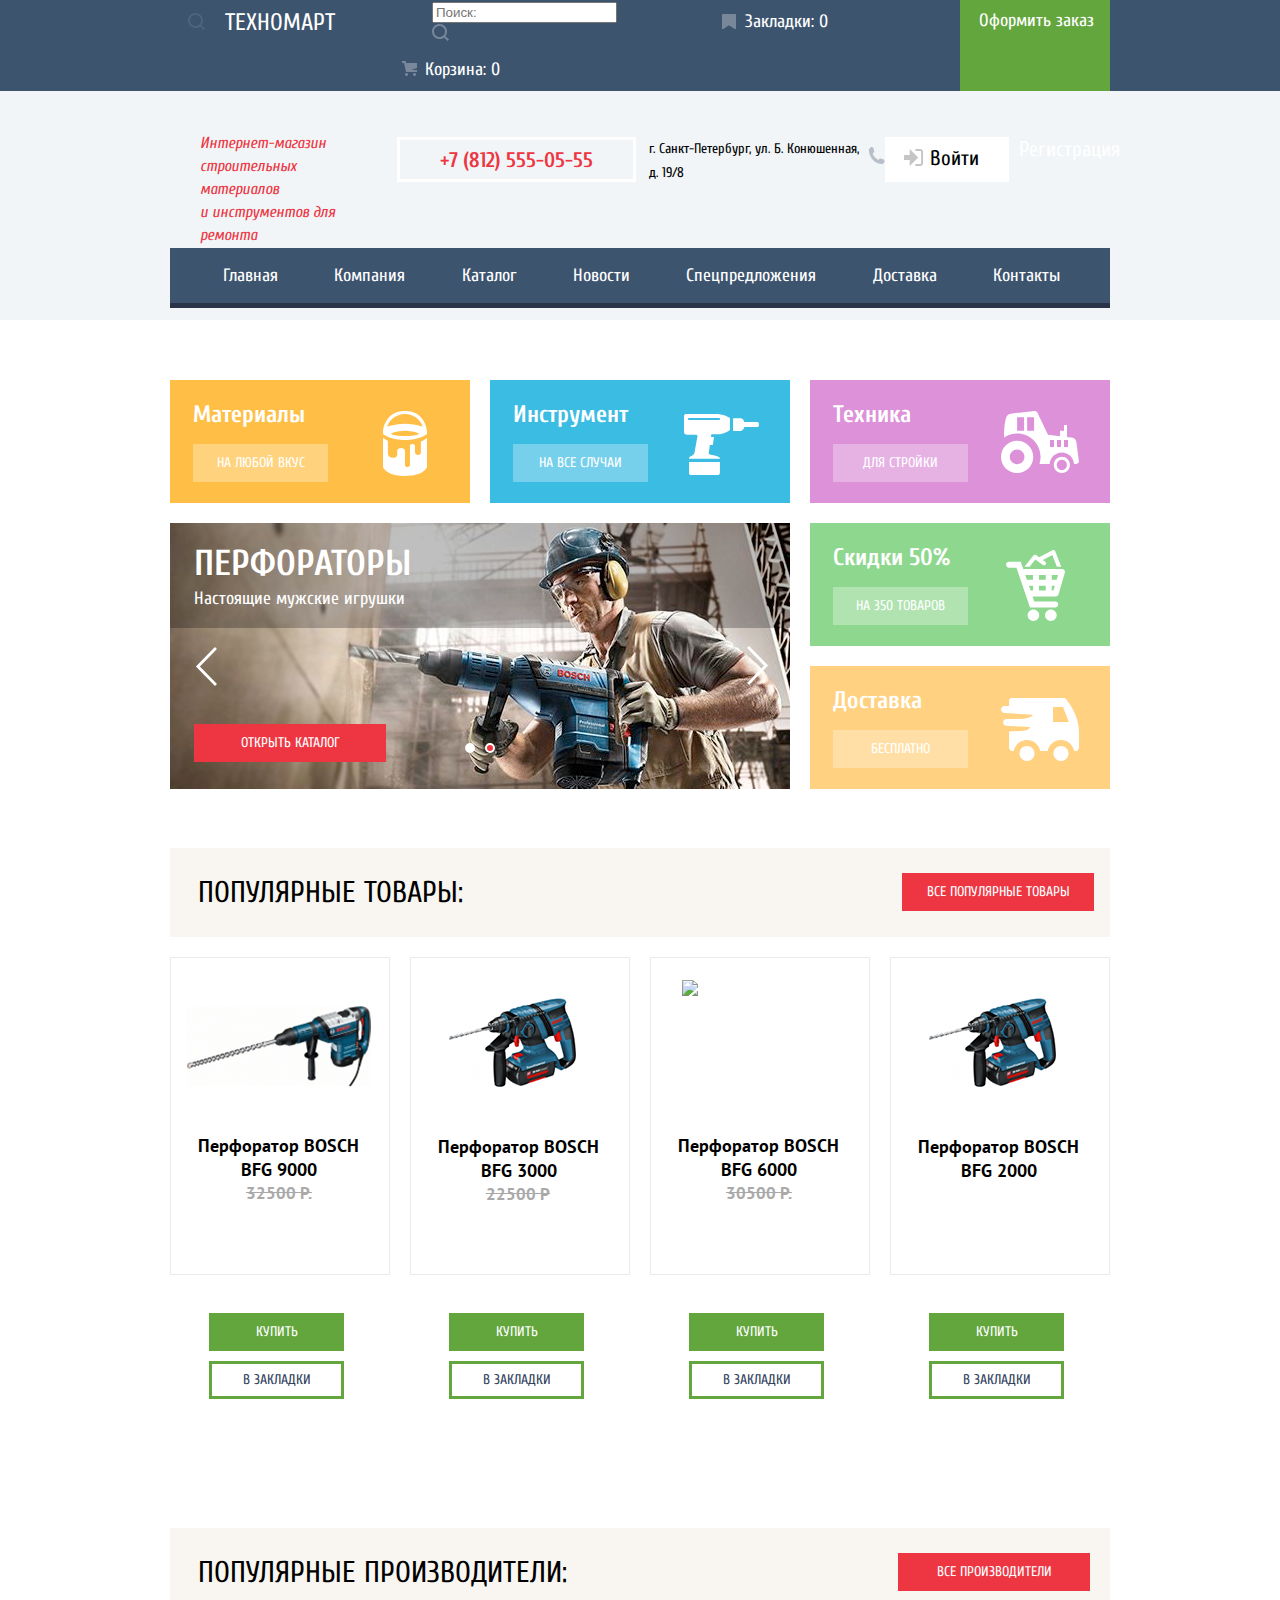
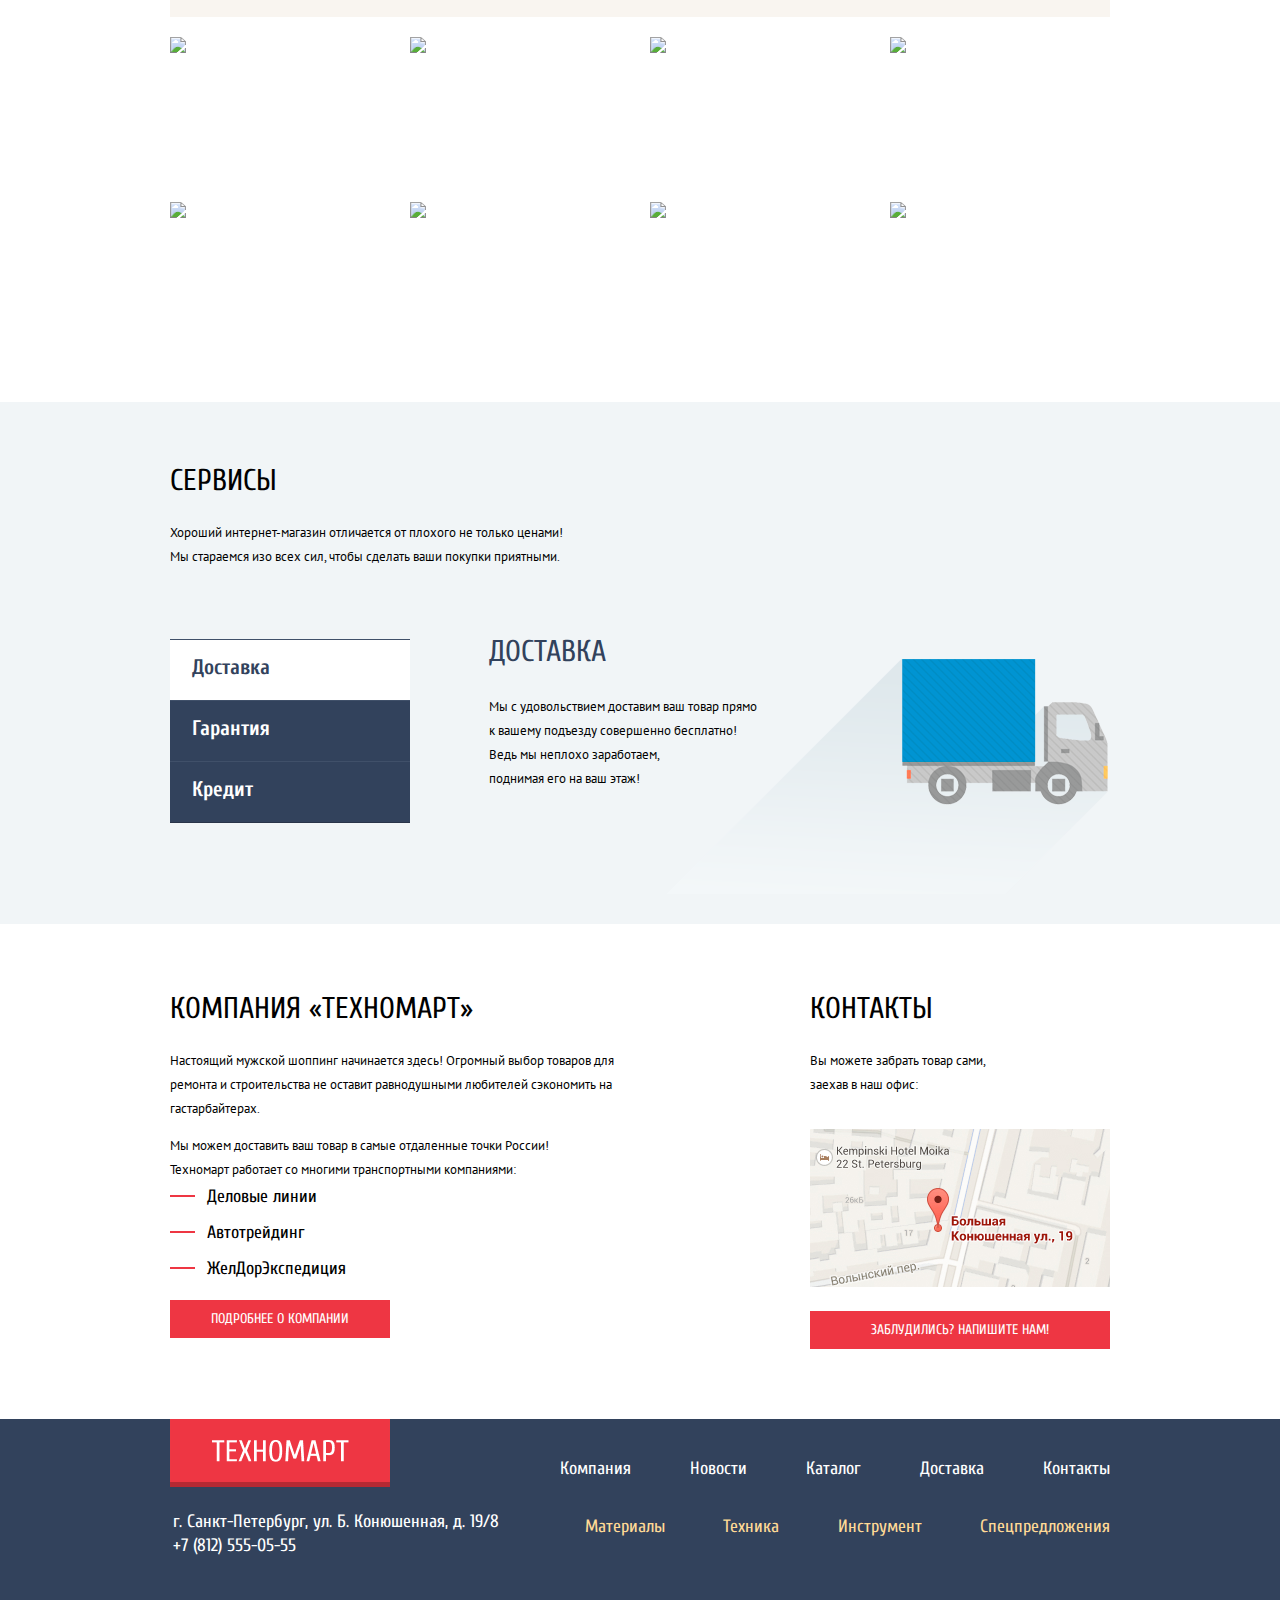
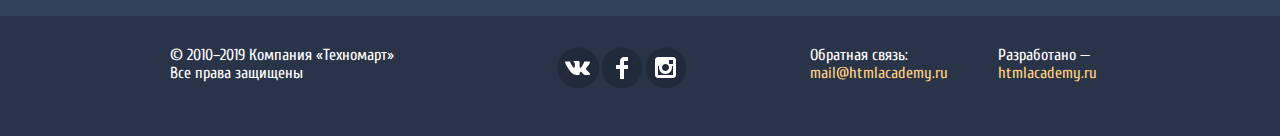
==== commit 3f0cc0e0: "добавил плейсхолдер в текстареа" ====
--- a/index.html
+++ b/index.html
@@ -19,7 +19,15 @@
       <a class="header-logo" href="#">Техномарт</a>
       
      <ul class="header-menu-nav">
-        <li><a class="header-menu-search" href="#">Поиск:</a></li>       
+        <li><form class="header-menu-search" method="POST" action="https://echo.htmlacademy.ru"> 
+          <input type="search"  placeholder="Поиск:">
+          <div class="search-svg">
+            <svg width="17" height="17" viewBox="0 0 17 17" fill="none" xmlns="http://www.w3.org/2000/svg">
+              <path id="search-svg" fill-rule="evenodd" clip-rule="evenodd" d="M13.458 12.044L17 15.586L15.586 17L12.044 13.458C10.782 14.421 9.21 15 7.5 15C3.35786 15 0 11.6421 0 7.5C0 3.35786 3.35786 0 7.5 0C11.6421 0 15 3.35786 15 7.5C15.0001 9.14309 14.4581 10.7403 13.458 12.044ZM7.5 2C4.467 2 2 4.467 2 7.5C2.00331 10.5362 4.4638 12.9967 7.5 13C10.532 13 13 10.532 13 7.5C13 4.467 10.532 2 7.5 2Z" fill="rgba(255,255,255, 0.3)"/>
+              </svg>
+          </div>
+        </form>
+        </li>       
         <li><a class="header-menu-bookmark" href="#">Закладки: 0</a></li>
         <li><a class="header-menu-cart" href="#">Корзина: 0</a></li>     
      </ul>
@@ -34,20 +42,22 @@
    <section class="header-info">
        <h2 class="hidden-header">Интернет-магазин</h2>
        
-       <p class="header-info-item">Интернет-магазин<br>строительных материалов<br>и инструментов для ремонта</p>
+       <p class="header-info-item">Интернет-магазин<br>строительных материалов<br><span>и инструментов для ремонта</span></p>
         
-       <article class="header-adress">
+      <article class="header-adress">
       <h2 class="hidden-header">Наш адрес</h2>
-      <p><a class="header-adress-info" href="tel::+7(812)555-05-55"> <img src="img/icon-phone.svg" width="19" height="19" alt=""> +7 (812) 555-05-55</a>
-      <span class="adress-info-street">г. Санкт-Петербург, ул. Б. Конюшенная, д. 19/8</span></p>
+      <a class="header-adress-info" href="tel::+7(812)555-05-55"> +7 (812) 555-05-55</a>
+      <span class="adress-info-street">г. Санкт-Петербург, ул. Б. Конюшенная, д. 19/8</span>
+      <div class="adres-info-phone-svg"> <img src="img/icon-phone.svg" width="19" height="19" alt=""></div>
      </article>
 
       <div class="header-login">
-       <a class="button-login" href="#"> <svg aria-hidden="true" focusable="false" width="20" height="17" viewBox="0 0 20 17" fill="none" xmlns="http://www.w3.org/2000/svg">
+       <a class="button-login button-login-align" href="#"><div class="button-login-svg"> <svg aria-hidden="true" focusable="false" width="20" height="17" viewBox="0 0 20 17" fill="none" xmlns="http://www.w3.org/2000/svg">
         <path id="icon-login" d="M14.1667 8.5L5.71429 0V6H0V11H5.71429V17L14.1667 8.5Z" fill="#C5C5C5"/>
         <path id="icon-login2"  d="M16.1771 15.01H11.3895V17H16.1771C18.2514 17 19.0381 15.19 19.0619 13.974V3.028C19.0381 1.811 18.2514 0 16.1771 0H11.3895V1.99H16.1771C16.9762 1.99 17.1219 2.671 17.1391 3.047V13.951C17.1229 14.327 16.9762 15.01 16.1771 15.01Z" fill="#C5C5C5"/>
-        </svg> <span>Войти</span></a>
-       <a class="button-login" href="#">Регистрация</a>
+        </svg></div>
+        <span>Войти</span></a>
+       <a class="button-registration" href="#">Регистрация</a>
       </div>
    </section>
 
@@ -158,7 +168,8 @@
         <span class="goods-item-oldprice">32500 Р.</span>  
       </a>
       <button class="prise-button" type="button" aria-label="Добавить Перфоратор BOSCH BFG 9000 в корзину"><span>25500 Р.</span></button>
-       </li>     
+      <div class="popular-goods-item-buttons"><span class="good-item-bookmark"><button class="button-buy" type="button">Купить</button> <button class="button-bookmark" type="button">В Закладки</button></span></div>
+    </li>     
       <li>
       <a href="#" class="popular-goods-item bfg-2000-3000 new">
         <h3>
@@ -168,7 +179,8 @@
         <span class="goods-item-oldprice">22500 Р</span>
       </a>
       <button class="prise-button" type="button" aria-label="Добавить Перфоратор BOSCH BFG 3000 в корзину"><span>15500 Р.</span></button>
-       </li>
+      <div class="popular-goods-item-buttons"><span class="good-item-bookmark"><button class="button-buy" type="button">Купить</button> <button class="button-bookmark" type="button">В Закладки</button></span></div>
+    </li>
       <li>
       <a href="#" class="popular-goods-item bfg-6000">
         <h3>
@@ -177,8 +189,9 @@
         <img src="img/bfg_6000.png" alt="Перфоратор BOSCH BFG 6000" width="144" height="128">
         <span class="goods-item-oldprice">30500 Р.</span>
       </a>
-      <button class="prise-button" type="button" aria-label="Добавить Перфоратор BOSCH BFG 6000 в корзину"><span>22500 Р.</span></button>
-       </li>
+      <button class="prise-button" type="button" aria-label="Добавить Перфоратор BOSCH BFG 6000 в корзину"><span>25500 Р.</span></button>
+      <div class="popular-goods-item-buttons"><span class="good-item-bookmark"><button class="button-buy" type="button">Купить</button> <button class="button-bookmark" type="button">В Закладки</button></span></div>
+    </li>
       <li>
       <a href="#" class="popular-goods-item bfg-2000-3000 new">
         <h3>
@@ -187,6 +200,7 @@
         <img src="img/bfg_2000_3000.jpg" alt="Перфоратор BOSCH BFG 2000" width="127" height="112">
       </a>
       <button class="prise-button" type="button" aria-label="Добавить Перфоратор BOSCH BFG 2000 в корзину"><span>12500 Р.</span></button>
+      <div class="popular-goods-item-buttons"><span class="good-item-bookmark"><button class="button-buy" type="button">Купить</button> <button class="button-bookmark" type="button">В Закладки</button></span></div>
     </li>
     </ul>
     
@@ -295,9 +309,10 @@
       <h2>КОМПАНИЯ «Техномарт»</h2>
       <p>Настоящий мужской шоппинг начинается здесь! Огромный выбор товаров для <br>ремонта и строительства не оставит равнодушными любителей сэкономить на <br>гастарбайтерах.
       </p>
-      <span>Мы можем доставить ваш товар в самые отдаленные точки России!<br>
-        Техномарт работает со многими транспортными компаниями:</span>
-
+      <div class="paragraf-info-wrapper">
+      <p>Мы можем доставить ваш товар в самые отдаленные точки России!<br>
+        Техномарт работает со многими транспортными компаниями:</p>
+      </div>
       <ul class="main-info-menu">
         <li> Деловые линии</li>
         <li> Автотрейдинг</li>
@@ -310,7 +325,7 @@
       <h2>Контакты</h2>
       <p>Вы можете забрать товар сами,<br>
         заехав в наш офис:</p>
-      <img src="img/map.jpg" alt="Карта" width="300" height="158">
+      <a href="#" class="map-button"><img src="img/map.jpg" alt="Карта" width="300" height="158"></a>
       <button class="button button-contacts" type="button">Заблудились? Напишите нам!</button>
     </section>
   </div>
@@ -337,7 +352,7 @@
     
     <section class="footer-adress">
       <h2 class="hidden-header">Наш адрес</h2>
-      <p class="footer-adress-info">г. Санкт-Петербург, ул. Б. Конюшенная, д. 19/8 <br>
+      <p class="footer-adress-info"><span>г. Санкт-Петербург, ул. Б. Конюшенная, д. 19/8</span> <br>
         <a href="tel:+78125550555">+7 (812) 555-05-55</a></p>
     </section>
 
@@ -406,9 +421,7 @@
         </div>
         <div class="login-letter">
         <label for="login-letter">Текст письма:</label>
-        <textarea id="login-letter" name="login-letter">
-        В свободной форме
-        </textarea>
+        <textarea id="login-letter" name="login-letter" placeholder="В свободной форме"></textarea>
         </div>
       </div>
     </div>
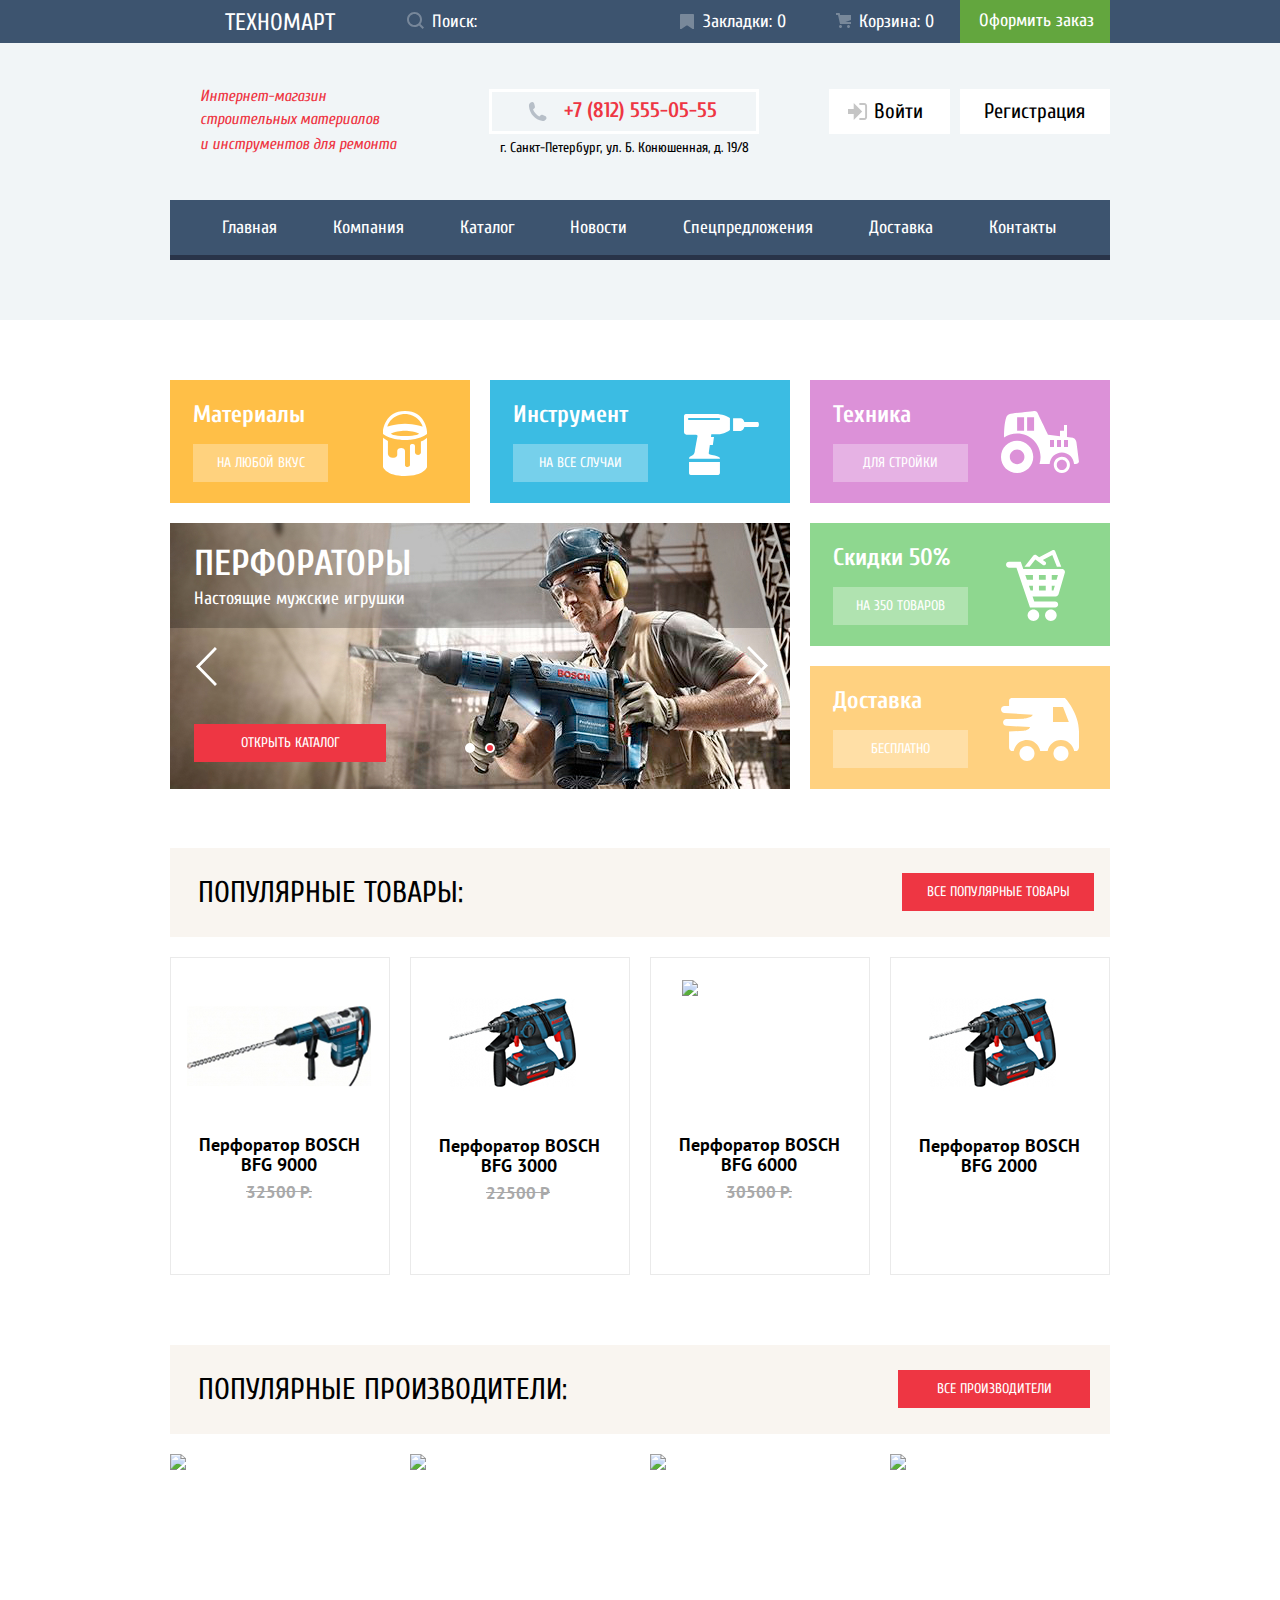
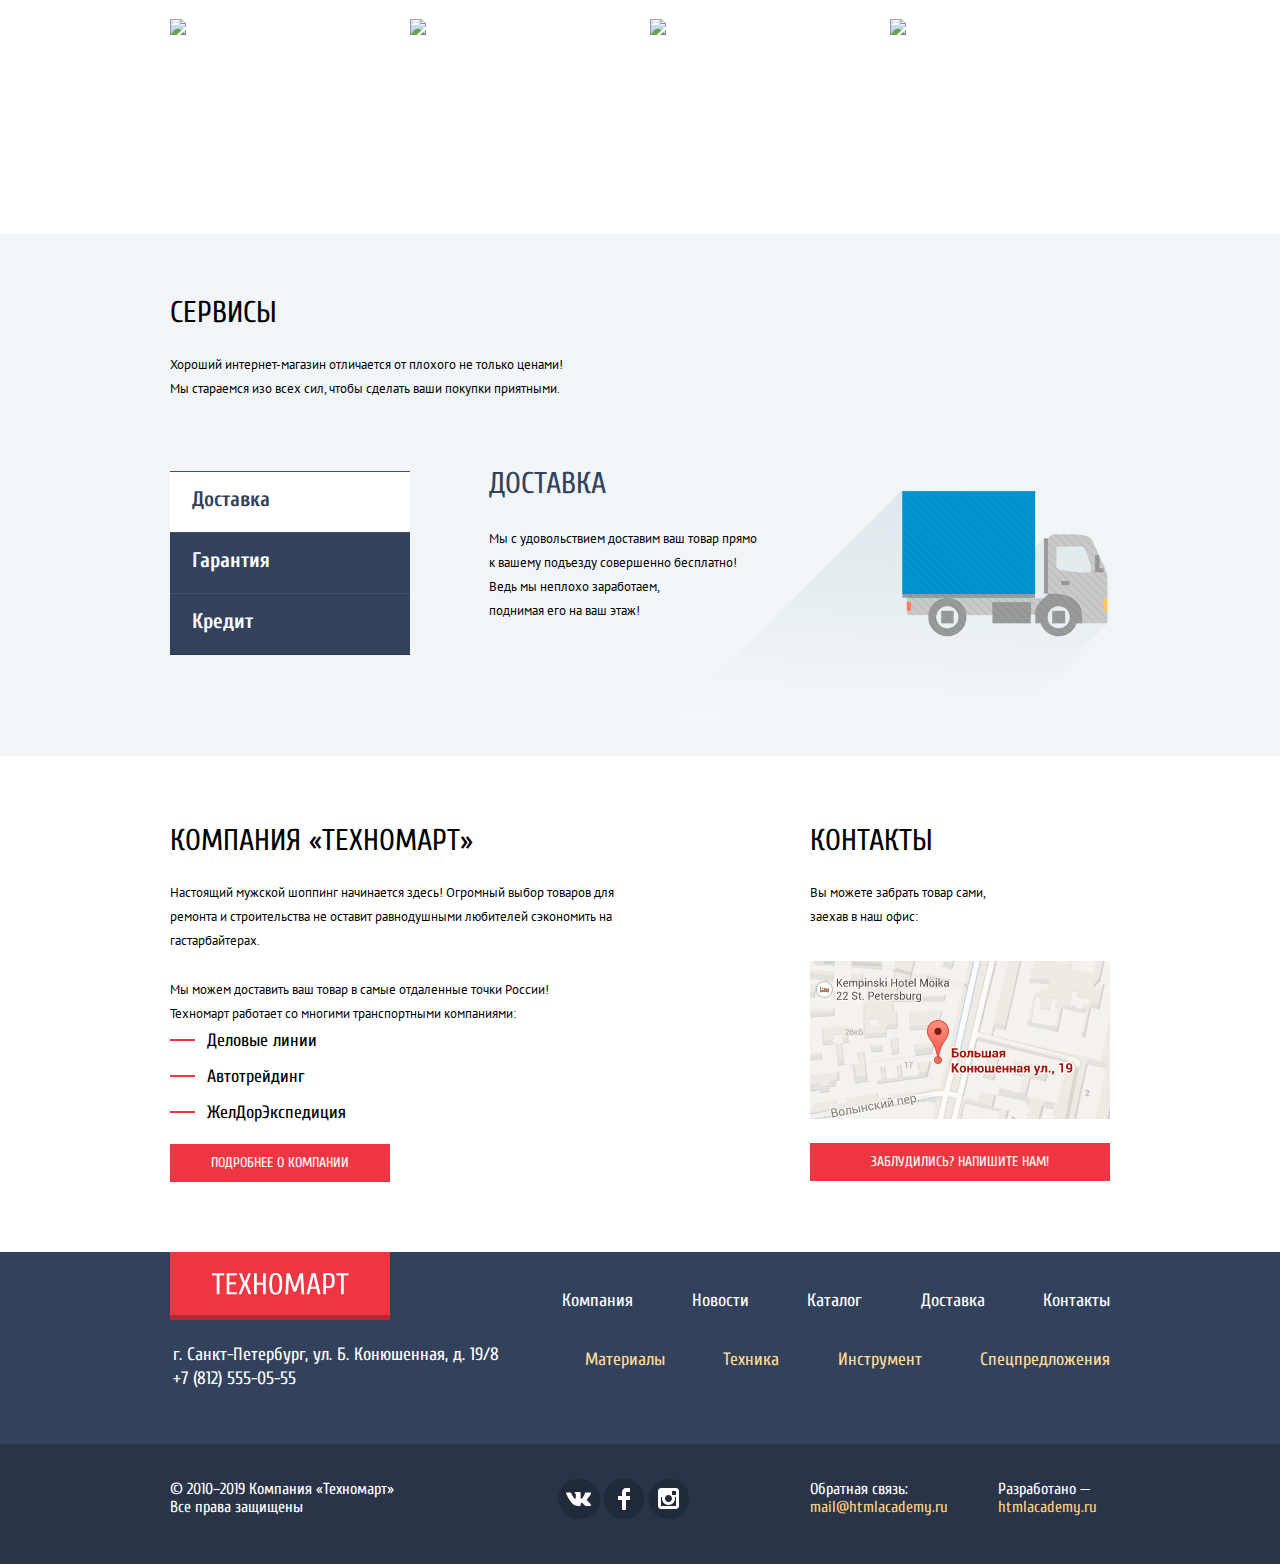
==== commit c45b988e: "сделал модальное окно корзины" ====
--- a/index.html
+++ b/index.html
@@ -438,6 +438,18 @@
     <button class="modal-close" type="button" aria-label="Закрыть"></button>
   </section>
 
+  <section class="modal modal-cart">
+    <h2 class="hidden-header">Корзина</h2>
+    <div class="added-cart-inner">
+      <h3>Товар добавлен в корзину!</h3>
+    </div>
+    <div class="buttons-cart-inner">
+      <button class="button-cart-checkout" type="button">Оформить заказ</button>
+      <button class="button-cart-continue" type="button">Продолжить покупки</button>
+    </div>
+    <button class="modal-close" type="button" aria-label="Закрыть"></button>
+  </section> 
+
   <script src="js/script.js"></script>
 </body>
 </html>
--- a/css/style.css
+++ b/css/style.css
@@ -211,22 +211,68 @@
     box-sizing: border-box;
 }
 
-.header-menu-search {   
+.header-menu-search {
+    position: relative;
+}
+
+.header-menu-search input { 
+    font-family: 'Cuprum', sans-serif;
+    font-size: 18px;
+    line-height: 24px;  
     width: 270px;
+    height: 43px;
+    border: none;
+    background-color: transparent;
     padding-left: 42px;
 }
 
-.header-menu-search::before {
-    content: "";
-    position: absolute;
-    top: 13px;
-    left: 18px;
+.header-menu-search input::-webkit-input-placeholder {
+    font-family: 'Cuprum', sans-serif;
+    font-size: 18px;
+    line-height: 24px;  
+    color: var(--white);
+}
+
+.header-menu-search input::-moz-placeholder {
+    font-family: 'Cuprum', sans-serif;
+    font-size: 18px;
+    line-height: 24px;  
+    color: var(--white);
+}
+
+.header-menu-search input:-moz-placeholder  {
+    font-family: 'Cuprum', sans-serif;
+    font-size: 18px;
+    line-height: 24px;  
+    color: var(--white);
+}
+
+.header-menu-search input:-ms-input-placeholder {
+    font-family: 'Cuprum', sans-serif;
+    font-size: 18px;
+    line-height: 24px;  
+    color: var(--white);
+}
+
+.header-menu-search input:focus {
+    color:#000000;
+    background-color: white;
+}
+
+.search-svg {
+    position: absolute;
+    top: 12px;
+    left: 17px;
     width: 17px;
     height: 17px;
-    background-image: url(../img/icon-search.svg);
-    background-repeat: no-repeat;
-    background-position: 0 0;
-    opacity: 0.3;
+}
+
+.header-menu-search:hover  #search-svg {
+    fill: var(--white);
+}
+
+.header-menu-search input:focus + .search-svg #search-svg {
+    fill: var(--basic-red);
 }
 
 .header-menu-bookmark {
@@ -269,13 +315,11 @@
     opacity: 0.3;
 }
 
-.header-menu-search:hover::before,
 .header-menu-bookmark:hover::before,
 .header-menu-cart:hover::before {
     opacity: 1;
 }
 
-.header-menu-search:active::before,
 .header-menu-bookmark:active::before,
 .header-menu-cart:active:before {
     opacity: 0.3;
@@ -330,7 +374,7 @@
 .header-info p {
     margin: 0;
     padding:0;
-    margin-top: -5px;
+    margin-top: -4px;
     padding-left: 20px;
 }
 
@@ -341,24 +385,23 @@
     color: var(--basic-red);
 }
 
+.header-info-item span {
+    display: inline-block;
+    margin-top: 2px;
+}
+
 .header-adress {
-    font-size: 14px; 
-    display: flex;
+    position: relative;
+    display: flex;
+    flex-direction: column;
     justify-content: center;
     align-items: center;
-    margin-top: -3px;
+    font-size: 14px; 
     margin-left: 23px;
 }
 
-.header-adress p {
-    padding: 0;
-    margin: 0;
-}
 
 .header-adress-info {
-    display: flex;
-    justify-content: center;
-    align-items: center;
     font-size: 21px;
     line-height: 30px;
     font-weight: bold;
@@ -367,26 +410,50 @@
     box-sizing: border-box;
     width: 270px;
     height: 45px;
-    margin: 0;
-    padding: 0;
+    padding-left: 72px;
+    padding-top: 3px;
+}
+
+.adres-info-phone-svg {
+    position: absolute;
+    top: 13px;
+    left: 39px;
 }
 
 .adress-info-street {
     display: inline-block;
-    margin-left: 13px;
-    margin-top: 3px;
-}
-
-.header-adress-info img {
-    margin-right: 16px;
+    margin-top: 2px;
 }
 
 .header-login {
     display: flex;
-    
 }
 
 .button-login {
+    position: relative;
+    display: flex;
+    align-items: center;
+    font-family: 'Cuprum', sans-serif;
+    font-size: 21px;
+    line-height: 21px;
+    color: black;
+    border:none;
+    background-color: var(--white);
+    margin-right: 10px;
+    padding-right: 27px;
+    padding-left: 45px;
+    width: 121px;
+    height: 45px;
+    box-sizing: border-box;
+}
+ 
+.button-login-svg {
+    position: absolute;
+    top: 14px;
+    left: 19px;
+}
+
+.button-registration {
     display: flex;
     align-items: center;
     font-family: 'Cuprum', sans-serif;
@@ -398,18 +465,9 @@
     margin-right: 10px;
     padding-right: 24px;
     padding-left: 24px;
+    width: 150px;
     height: 45px;
-}
-
-.button-login span {
-    display: inline-block;
-    margin-left: 6px;
-    margin-right: 6px;
-    margin-top: -2px;
-}
-
-.button-login svg {
-    margin-left: -5px;
+    box-sizing: border-box;
 }
 
 .main-nav {
@@ -433,8 +491,8 @@
     justify-content: space-around;
     align-items: center;
     padding-left: 23px;
-    padding-right: 23px;
-    padding-top: -3px;
+    padding-right: 28px;
+    padding-top: -4px;
 }
 
 .site-nav a {
@@ -730,6 +788,24 @@
     box-sizing: border-box;
 }
 
+.catalog-goods-menu li:hover .popular-goods-item-buttons,
+.popular-goods-menu li:hover .popular-goods-item-buttons {
+    visibility: visible;
+}
+
+.popular-goods-item-buttons {
+    position: absolute;
+    top: 1px;
+    left: 2px;
+    display: flex;
+    justify-content: center;
+    align-items: center;
+    background-color: var(--white);
+    height: 170px;
+    width: 99%;
+    visibility: hidden;
+}
+
 .popular-goods-header button {
     margin-right: 2px;
     margin-top: -1px;
@@ -756,16 +832,17 @@
 .popular-goods-item h3 {
     font-family: 'PT Sans', sans-serif;
     font-size: 18px;
-    font-weight: 20px;
+    line-height: 20px;
     font-weight: bold;
     color: #000000;
     text-align: center;
     vertical-align: center;
     margin: 0;
     padding: 0;
-    margin-left: 25px;
+    margin-left: 26px;
     margin-right: 28px;
-    margin-top: -8px;
+    margin-top: -7px;
+    margin-bottom: 6px;
 }
 
 .bfg-9000 img {
@@ -807,14 +884,12 @@
 }
 
 .goods-item-oldprice {
+    display: block;
     font-family: 'PT Sans', sans-serif;
     font-size: 17px;
     line-height: 18px;
     font-weight: bold;
     color: #a9a9a9;
-    display: flex;
-    align-items: center;
-    text-align: center;
     text-decoration-line: line-through;
     text-transform: uppercase;
 }
@@ -858,6 +933,7 @@
     background-image: url(../img/new.png);
     background-repeat: no-repeat;
     background-position: 0 0;
+    z-index: 1;
 }
 
 
@@ -869,7 +945,7 @@
     width: 940px;
     margin: 0 auto;
     padding: 0 10px;
-    margin-bottom: 55px;
+    margin-bottom: 70px;
 }
 
 .main-services-bar {
@@ -1103,9 +1179,8 @@
     font-size: 13px;
 }
 
-.main-info span {
-    display: inline-block;
-    margin-top: -1px;
+.paragraf-info-wrapper {
+    margin-top: 25px;
 }
 
 .main-info-menu {
@@ -1165,17 +1240,23 @@
     display: grid;
     grid-template-columns: 390px 550px;
     grid-template-rows: 61px auto ;
-    padding-bottom: 40px;
+    padding-bottom: 35px;
 }
 
 .footer-nav-menu {
-    margin:0;
-    padding:0;
+    margin: 0;
+    padding: 0;
+    font-family: "Cuprum", sans-serif;
+    font-size: 18px;
+    line-height: 24px;
+    font-weight: 400;
+    color: #F3F7F9;
     display: flex;
     flex-wrap: wrap;
     justify-content: space-between;
     align-items: flex-start;
-    padding-top: 38px;
+    padding-top: 37px;
+    padding-left: 2px;
     list-style: none;
 }
 
@@ -1218,7 +1299,7 @@
     display: grid;
     grid-template-columns: max-content 1fr min-content min-content;
     gap: 50px;
-    padding-top: 14px;
+    padding-top: 20px;
     padding-right: 13px;
     box-sizing: border-box;
 }
@@ -1227,7 +1308,10 @@
     display: grid;
     grid-template-columns: repeat(3, 44px);
     justify-self: center;
+    gap: 1px;
     list-style: none;
+    margin-left: 3px;
+    margin-top: 13px;
 }
 
 .footer-social a {
@@ -1292,7 +1376,7 @@
 
 .catalog-header-adress {
     margin-top: 4px;
-    margin-left: 40px;
+    margin-left: 20px;
 }
 
 .header-login-name:active {
@@ -1329,21 +1413,33 @@
 }
 
 .header-catalog-login {
+    position: relative;
     width: 299px;
     height: 70px;
     margin-right: 10px;
     margin-top: 3px;
 }
 
+.catalog-login-avatar-svg {
+    position: absolute;
+    top: 13px;
+    left: 15px;
+}
+
+.catalog-login-svg {
+    position: absolute;
+    top: 14px;
+    right: 17px;
+}
+
 .header-login-name {
     display: flex;
-    justify-content: space-between;
+    justify-content: center;
     align-items: center;
-    padding-left: 15px;
-    padding-right: 20px;
     width: 299px;
     height: 45px;
     background-color: var(--white);
+    font-family: "Cuprum", sans-serif;
     font-size: 21px;
     line-height: 21px;
     color: #000000;
@@ -1357,7 +1453,7 @@
     justify-content: space-between;
     align-items: center;
     margin-top: 7px;
-    margin-left: 42px;
+    margin-left: 43px;
 }
 
 
@@ -1406,7 +1502,7 @@
     line-height: 30px;
     font-weight: 400;
     text-transform: uppercase;
-    margin-top: 10px;
+    margin-top: 5px;
     margin-bottom: 10px;
 }
 
@@ -1416,21 +1512,36 @@
 }
 
 .good-item-bookmark {
-    margin-left: -20px;
-    margin-top: -1px;
+    margin-left: -21px;
+    margin-top: 10px;
     margin-bottom: 20px;
 }
 
 .button-buy {
+    position: relative;
     font-family: 'Cuprum', sans-serif;
     font-size: 14px;
     line-height: 18px;
     text-transform: uppercase;
+    font-weight: 400;
     background-color: var(--basic-green);
     border: none;
     width: 135px;
     height: 38px;
+    padding-left: 23px;
     margin-bottom: 10px;
+}
+
+.button-buy::before {
+    content: "";
+    position: absolute;
+    top: 10px;
+    left: 30px;
+    width: 15px;
+    height: 15px;
+    background-image: url(../img/icon-cart-grey.svg);
+    background-repeat: no-repeat;
+    background-position: 0 0;
 }
 
 .button-buy:hover {
@@ -1464,6 +1575,7 @@
     box-sizing: border-box;
     border-radius: 2px; 
 }
+
 
 /* grid */
 
@@ -1528,6 +1640,12 @@
 .menu-list-items li:nth-last-child(1) {
     padding-left: 31px;
     padding-right: 31px;
+}
+
+.menu-list-items li:hover {
+    border: 1px solid #C5C5C5;
+    box-sizing: border-box;
+    border-radius: 2px;
 }
 
 .menu-list-items li:active {
@@ -1757,7 +1875,7 @@
     left: 18px;
 }
   
-  .range-controls .toggle-max {
+.range-controls .toggle-max {
     left: 160px;
 }
 
@@ -1803,6 +1921,34 @@
     background-color: var(--white);
 }
 
+.price-controls input::-webkit-input-placeholder {
+    font-family: 'PT Sans', sans-serif;
+    font-size: 17px;
+    line-height: 18px;
+    color: #000000;
+}
+
+.price-controls input::-moz-placeholder {
+    font-family: 'PT Sans', sans-serif;
+    font-size: 17px;
+    line-height: 18px;
+    color: #000000;
+}
+
+.price-controls input:-moz-placeholder  {
+    font-family: 'PT Sans', sans-serif;
+    font-size: 17px;
+    line-height: 18px;
+    color: #000000;
+}
+
+.price-controls input:-ms-input-placeholder {
+    font-family: 'PT Sans', sans-serif;
+    font-size: 17px;
+    line-height: 18px;
+    color: #000000;
+}
+
 .catalog-filter-title {
     width: 220px;
     height: 38px;
@@ -1844,6 +1990,11 @@
     text-transform: uppercase;
     color: rgba(0, 0, 0, 0.3);
     border-bottom: 1px dotted #EE3643;
+}
+
+.catalog-sorting-type {
+    display: inline-block;
+    margin-left: 5px;
 }
 
 .catalog-sorting-menu .catalog-sorting-checked  {
@@ -2139,6 +2290,7 @@
 .modal-show {
     display: block;
     animation: bounce 0.6s;
+    z-index: 2;
 }
 
 .modal-error {
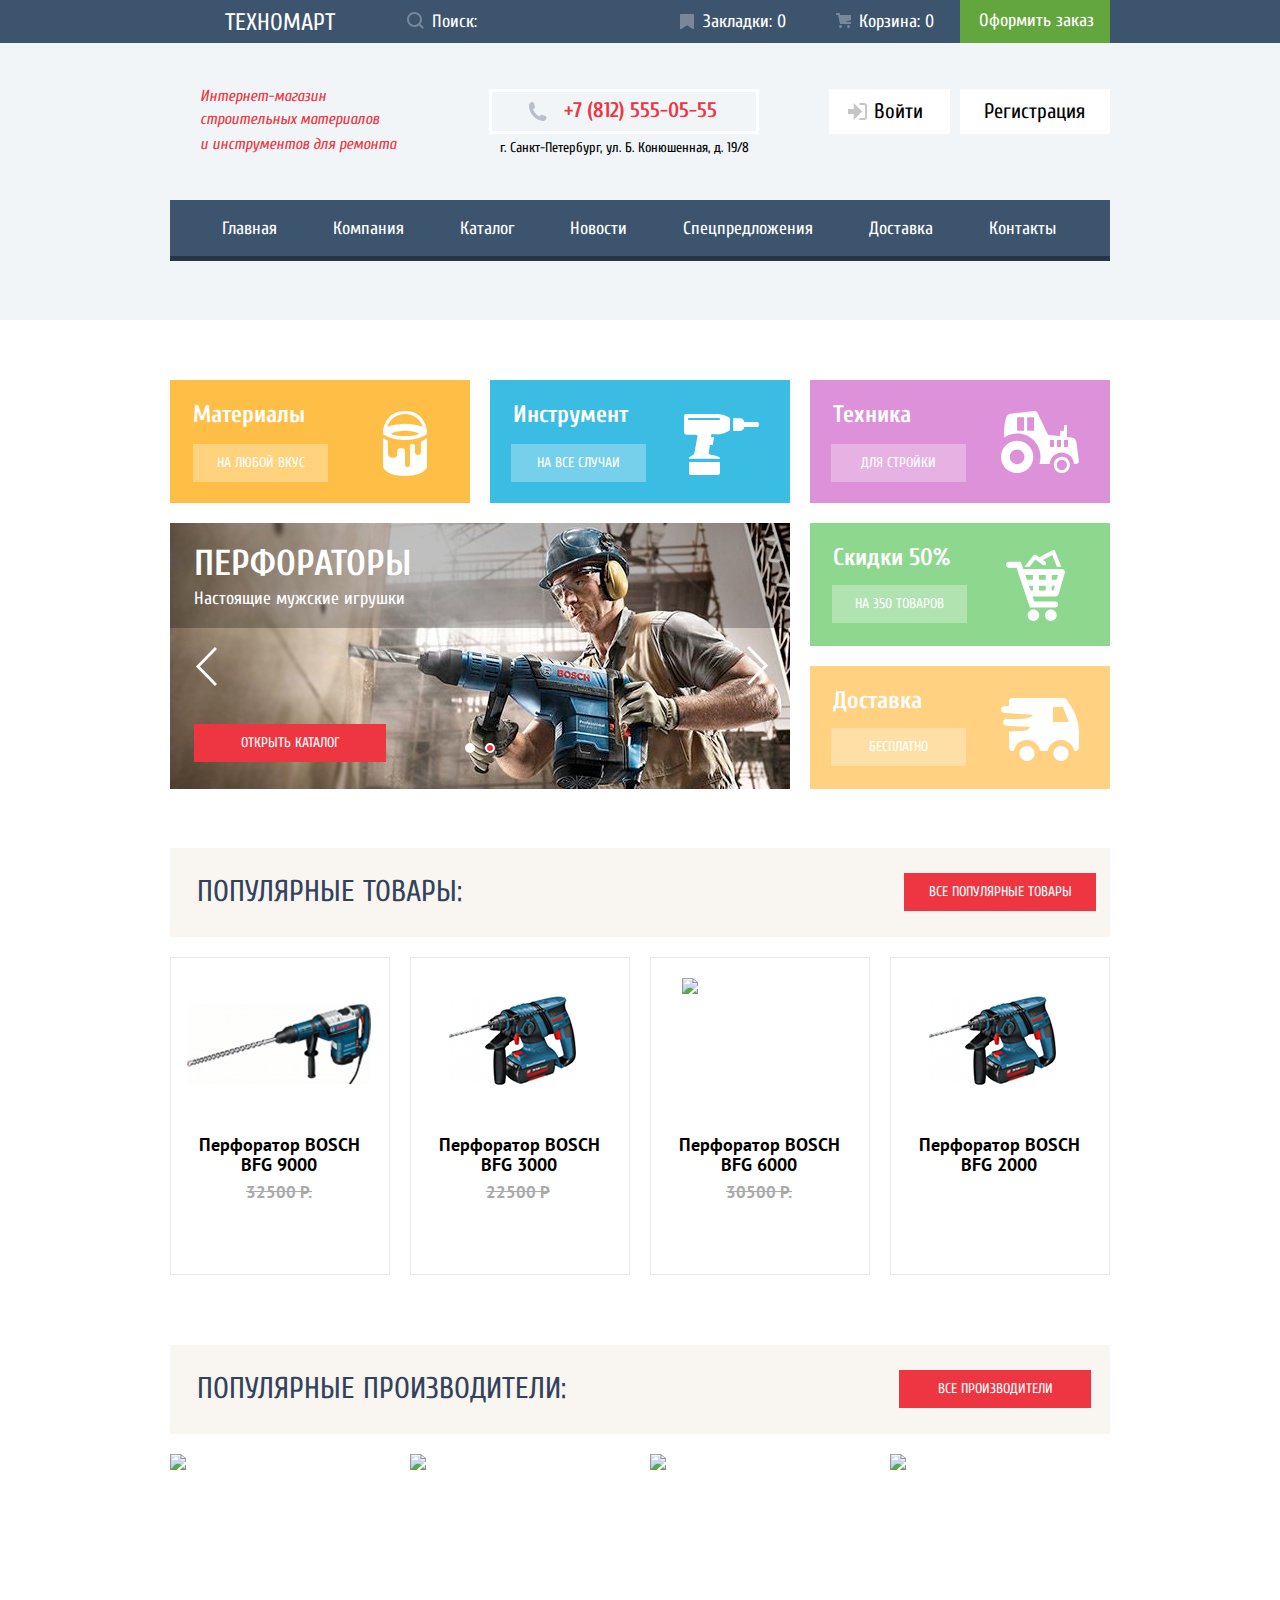
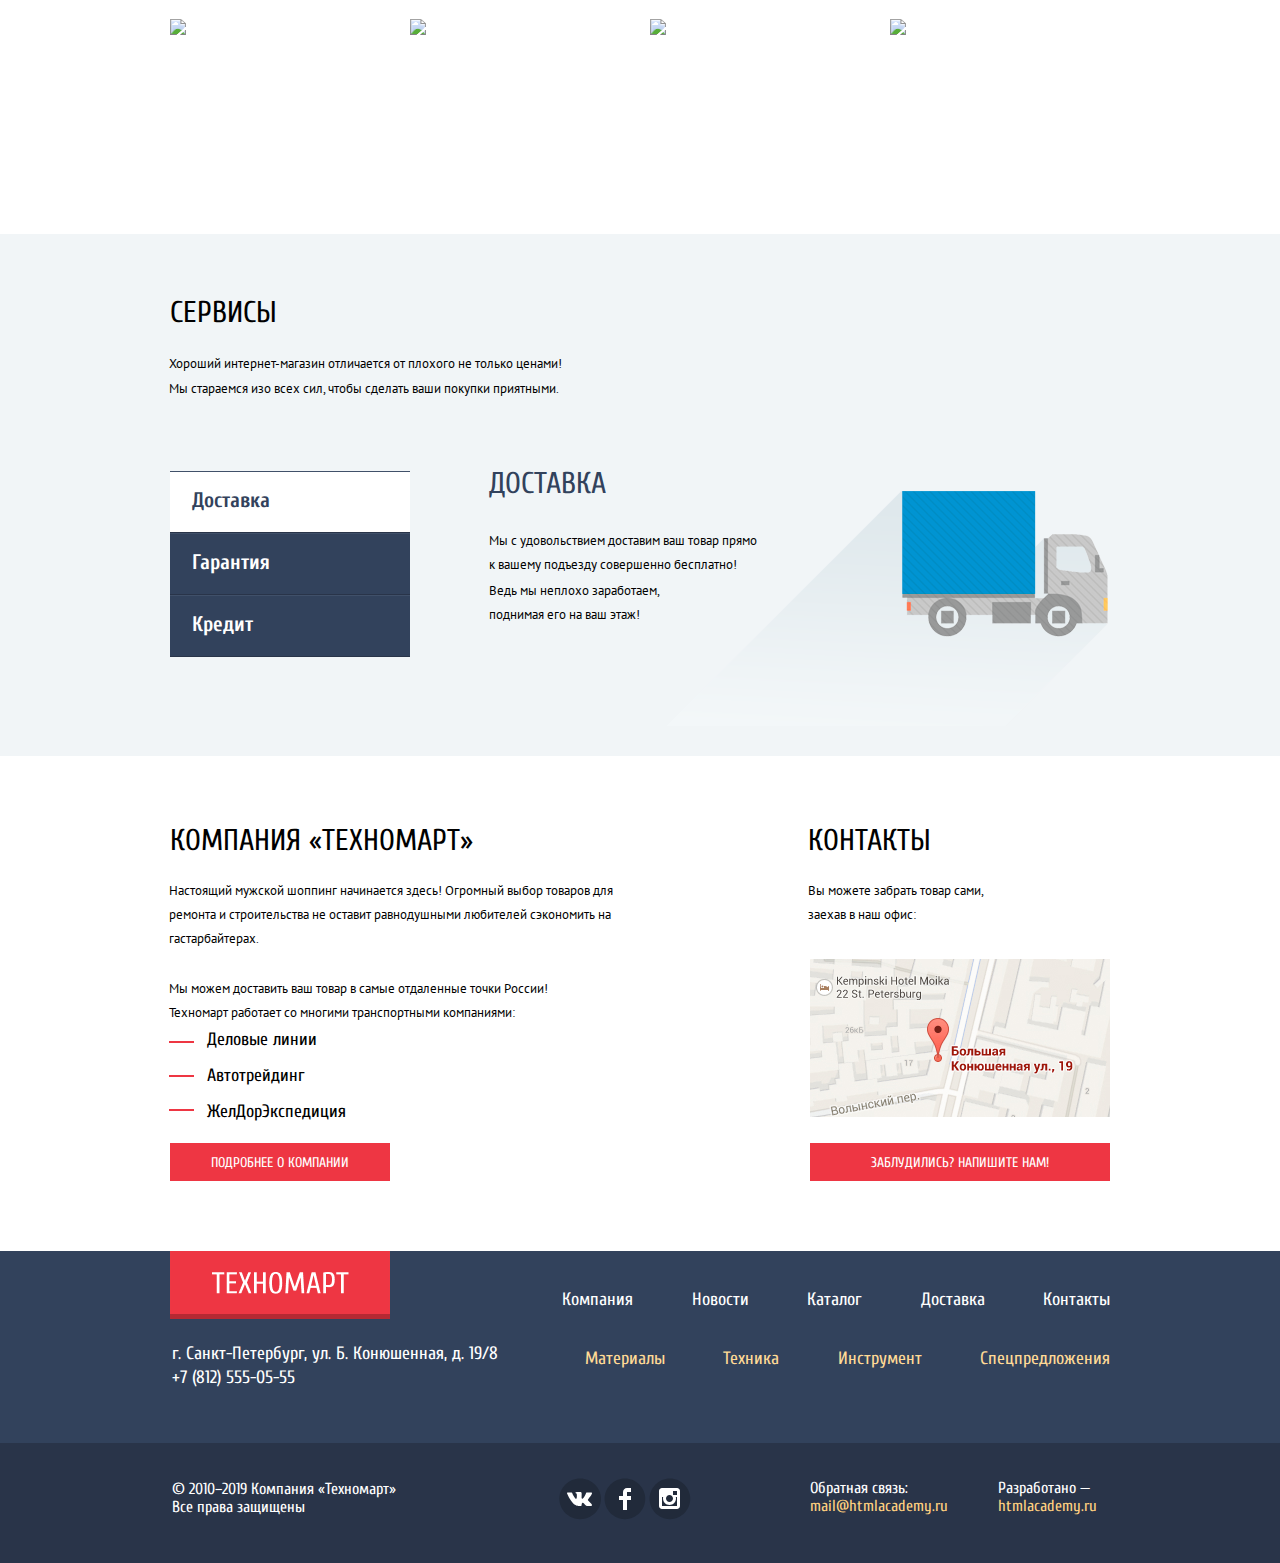
==== commit 11758651: "работа над ошибками №1" ====
--- a/index.html
+++ b/index.html
@@ -5,8 +5,8 @@
   <meta name="viewport" content="width=device-width, initial-scale=1.0">
   <link href="https://fonts.googleapis.com/css2?family=Cuprum:ital,wght@0,400;0,700;1,400;1,700&family=PT+Sans:ital,wght@0,400;0,700;1,400;1,700&display=swap" rel="stylesheet">
   <title>HTML Academy: Техномарт</title>
-  <link href="css/normalize.css" rel="stylesheet">
-  <link href="css/style.css" rel="stylesheet">
+  <link href="css/normalize.min.css" rel="stylesheet">
+  <link href="css/style.min.css" rel="stylesheet">
 </head>
 <body class="page-body">
   <header class="main-header">
@@ -48,7 +48,7 @@
       <h2 class="hidden-header">Наш адрес</h2>
       <a class="header-adress-info" href="tel::+7(812)555-05-55"> +7 (812) 555-05-55</a>
       <span class="adress-info-street">г. Санкт-Петербург, ул. Б. Конюшенная, д. 19/8</span>
-      <div class="adres-info-phone-svg"> <img src="img/icon-phone.svg" width="19" height="19" alt=""></div>
+      <div class="adres-info-phone-svg"> <img src="img/icon-phone.svg" width="19" height="19" alt="картинка телефонной трубки"></div>
      </article>
 
       <div class="header-login">
@@ -109,17 +109,17 @@
         </li>
         </ul>
           <div class="slide-button">
-            <button class="button" type="button">Открыть каталог</button>
+            <a class="button" href="catalog.html">Открыть каталог</a>
           </div>
           <div class="slider-control-left">
-            <a href="#"><img src="img/icon-left.svg" width="22" height="40" alt="Назад"></a>
+            <a class="slider-button-left" href="#"><img src="img/icon-left.svg" width="22" height="40" alt="Назад"></a>
           </div>
           <div class="slider-control-right">
-            <a href="#"><img src="img/icon-right.svg" width="22" height="40" alt="Вперед"></a>
+            <a class="slider-button-right" href="#"><img src="img/icon-right.svg" width="22" height="40" alt="Вперед"></a>
           </div>
           <div class="slider-controls-circle">
-            <button type="button"></button>
-            <button class="current" type="button"></button>
+            <button class="controls-circle-left" type="button"></button>
+            <button class="controls-circle-right current" type="button"></button>
           </div>
         </section>
       </div>
@@ -154,7 +154,7 @@
     
       <h2 class="hidden-header">Популярные товары:</h2> 
       <div class="popular-goods-header">
-        <p>Популярные товары:</p> 
+        <h2>Популярные товары:</h2> 
       <button class="button" type="button">Все популярные товары</button>
       </div> 
 
@@ -167,7 +167,7 @@
         <img src="img/bfg_9000.jpg" alt="Перфоратор BOSCH BFG 9000" width="184" height="164">
         <span class="goods-item-oldprice">32500 Р.</span>  
       </a>
-      <button class="prise-button" type="button" aria-label="Добавить Перфоратор BOSCH BFG 9000 в корзину"><span>25500 Р.</span></button>
+      <button class="prise-button-bfg9000" type="button" aria-label="Добавить Перфоратор BOSCH BFG 9000 в корзину"><span>25500 Р.</span></button>
       <div class="popular-goods-item-buttons"><span class="good-item-bookmark"><button class="button-buy" type="button">Купить</button> <button class="button-bookmark" type="button">В Закладки</button></span></div>
     </li>     
       <li>
@@ -205,7 +205,7 @@
     </ul>
     
     <div class="popular-goods-header">
-      <p>Популярные производители:</p>
+      <h2>Популярные производители:</h2>
       <button class="button manufacturers-button" type="button">Все производители</button>
     </div>
 
@@ -244,7 +244,7 @@
       
       <article class="popular-manufactures-item">
         <h3 class="hidden-header">AEG</h3>
-        <a href="#"><img src="img/AEG.png" alt="AEG" width="220" height="145"></a>
+        <a href="#"><img src="img/aeg.png" alt="AEG" width="220" height="145"></a>
       </article>
       
       <article class="popular-manufactures-item">
@@ -258,28 +258,28 @@
      <div class="main-services-info">
       <h2>Сервисы</h2>
       <p>Хороший интернет-магазин отличается от плохого не только ценами!<br>
-        Мы стараемся изо всех сил, чтобы сделать ваши покупки приятными.</p>
+       <span>Мы стараемся изо всех сил, чтобы сделать ваши покупки приятными.</span></p>
       </div>
 
      <div class="services-menu-wrapper">
 
       <ul class="main-services-menu">
-        <li><a class="services-menu-current" href="#">Доставка</a></li>
-        <li><a href="#">Гарантия</a></li>
-        <li><a href="#">Кредит</a></li>
+        <li><a class="services-item-button services-menu-current" href="#">Доставка</a></li>
+        <li><a class="services-item-button" href="#">Гарантия</a></li>
+        <li><a class="services-item-button" href="#">Кредит</a></li>
       </ul>
      
-     <div class="delivery services-item-current">
+     <div class="delivery service-description services-item-current">
     <article class="main-services-item">
       <h3>Доставка</h3>
       <p>Мы с удовольствием доставим ваш товар прямо<br> 
         к вашему подъезду совершенно бесплатно! <br>
-        Ведь мы неплохо заработаем, <br>
-        поднимая его на ваш этаж!</p>
+        <span>Ведь мы неплохо заработаем, <br>
+        поднимая его на ваш этаж!</span></p>
       </article>
     </div>
      
-     <div class="guarantee">
+     <div class="guarantee service-description">
     <article class="main-services-item">
        <h3 >Гарантия</h3>
        <p>Если купленный у нас товар поломается или заискрит, <br>
@@ -290,7 +290,7 @@
     </article>
      </div>
 
-     <div class="credit">
+     <div class="credit service-description">
       <article class="main-services-item">
       <h3>Кредит</h3>
       <p>Залезть в долговую яму стало проще! <br>
@@ -311,7 +311,7 @@
       </p>
       <div class="paragraf-info-wrapper">
       <p>Мы можем доставить ваш товар в самые отдаленные точки России!<br>
-        Техномарт работает со многими транспортными компаниями:</p>
+        <span>Техномарт работает со многими транспортными компаниями:</span></p>
       </div>
       <ul class="main-info-menu">
         <li> Деловые линии</li>
@@ -352,7 +352,7 @@
     
     <section class="footer-adress">
       <h2 class="hidden-header">Наш адрес</h2>
-      <p class="footer-adress-info"><span>г. Санкт-Петербург, ул. Б. Конюшенная, д. 19/8</span> <br>
+      <p class="footer-adress-info">г. Санкт-Петербург, ул. Б. Конюшенная, д. 19/8<br>
         <a href="tel:+78125550555">+7 (812) 555-05-55</a></p>
     </section>
 
@@ -450,6 +450,6 @@
     <button class="modal-close" type="button" aria-label="Закрыть"></button>
   </section> 
 
-  <script src="js/script.js"></script>
+  <script src="js/script.min.js"></script>
 </body>
 </html>
--- a/css/style.min.css
+++ b/css/style.min.css
@@ -0,0 +1 @@
+@-webkit-keyframes bounce{0%{-webkit-transform:translateY(-2000px);transform:translateY(-2000px)}70%{-webkit-transform:translateY(30px);transform:translateY(30px)}90%{-webkit-transform:translateY(-10px);transform:translateY(-10px)}to{-webkit-transform:translateY(0);transform:translateY(0)}}@keyframes bounce{0%{-webkit-transform:translateY(-2000px);transform:translateY(-2000px)}70%{-webkit-transform:translateY(30px);transform:translateY(30px)}90%{-webkit-transform:translateY(-10px);transform:translateY(-10px)}to{-webkit-transform:translateY(0);transform:translateY(0)}}@-webkit-keyframes shake{0%,to{-webkit-transform:translateX(0);transform:translateX(0)}10%,30%,50%,70%,90%{-webkit-transform:translateX(-10px);transform:translateX(-10px)}20%,40%,60%,80%{-webkit-transform:translateX(10px);transform:translateX(10px)}}@keyframes shake{0%,to{-webkit-transform:translateX(0);transform:translateX(0)}10%,30%,50%,70%,90%{-webkit-transform:translateX(-10px);transform:translateX(-10px)}20%,40%,60%,80%{-webkit-transform:translateX(10px);transform:translateX(10px)}}:root{--basic-red: #EE3643;--basic-green:#63A63E;--basic-grey: #3D546F;--basic-greylight:#C5C5C5;--basic-background: #F1F5F7;--white:#ffffff;--special-yellow:#FFBF47;--special-blue:#3BBCE3;--special-lilac:#DC91D8;--special-greenlight:#8ED78F;--special-yellowwlight:#FFD180;--success:#5FBB2D;--warning:#FFBF47;--error:#BA2732;--light-grey:#EAEAEA}body{min-width:960px;margin:0;padding:0;font-size:13px;line-height:24px}.header-menu-search input,a,body{font-family:'Cuprum',sans-serif}a{text-decoration:none}.header-logo:hover{background-color:#ee3643}.button-login:hover{color:var(--basic-red)}.button-login:active{color:var(--basic-greylight)}.button-login:hover svg #icon-login,.button-login:hover svg #icon-login2{fill:var(--basic-grey)}.button-login:active svg #icon-login,.button-login:active svg #icon-login2{fill:#c5c5c5}.site-nav a:hover{background-color:#293449}.site-nav a:active{color:rgba(255,255,255,.5)}.offers-button:hover{background-color:rgba(197,197,197,.3)}.offers-button:active{background-color:rgba(169,169,169,.3)}.button:hover{background:#ba2732}.button:active{background-color:var(--error)}.popular-goods-item:hover,.popular-manufactures-item a:active,.popular-manufactures-item a:hover{border:1px solid #eaeaea;-webkit-box-sizing:border-box;box-sizing:border-box;-webkit-filter:drop-shadow(0 4px 20px rgba(0,0,0,.15));filter:drop-shadow(0 4px 20px rgba(0,0,0,.15))}.popular-manufactures-item a:active{background:rgba(0,0,0,.0001);opacity:.5}.footer-assortment a:hover,.footer-developed a:hover,.footer-mail a:hover,.footer-nav a:hover{-webkit-text-decoration-line:underline;text-decoration-line:underline}.footer-assortment a:active,.footer-nav a:active{color:#f1f5f7;opacity:.5;-webkit-text-decoration-line:none;text-decoration-line:none}.footer-developed a:active,.footer-mail a:active{color:var(--basic-red);-webkit-text-decoration-line:none;text-decoration-line:none}img{max-width:100%;height:auto}a,button{color:var(--white)}.page{height:100%}.page-body{min-height:100%;display:-ms-grid;display:grid;-ms-grid-rows:-webkit-min-content 1fr -webkit-min-content;-ms-grid-rows:min-content 1fr min-content;grid-template-rows:-webkit-min-content 1fr -webkit-min-content;grid-template-rows:min-content 1fr min-content;-ms-flex-line-pack:start;align-content:start}.catalog-main-header,.main-header{margin-bottom:60px;height:320px;background-color:var(--basic-background)}.catalog-main-header{margin-bottom:21px}.header-menu{margin-bottom:46px;min-height:42px}.header-menu-bar{background-color:var(--basic-grey)}.header-nav-wrapper{position:relative;display:-ms-grid;display:grid;-ms-grid-columns:1fr -webkit-min-content;-ms-grid-columns:1fr min-content;grid-template-columns:1fr -webkit-min-content;grid-template-columns:1fr min-content;width:940px;padding:0;margin:0 auto 42px}.header-logo{position:absolute;display:block;text-align:center;padding-top:11px;background:url(../img/header-logo.png) no-repeat center;color:var(--white);font-size:24px;text-transform:uppercase;width:220px;height:47px}.header-logo:hover{background:url(../img/header-logo-active.png) no-repeat center}.header-logo,.header-menu-nav,.header-menu-nav a{-webkit-box-sizing:border-box;box-sizing:border-box}.header-menu-nav{padding:0;font-size:18px;list-style:none;width:570px;display:-webkit-box;display:-ms-flexbox;display:flex;-ms-flex-wrap:wrap;flex-wrap:wrap;margin:0 0 0 220px}.header-menu-nav a{position:relative;display:block;padding-bottom:9px;padding-top:10px}.header-menu-search{position:relative}.header-menu-search input{font-size:18px;line-height:24px;width:270px;height:43px;border:0;background-color:transparent;padding-left:42px}.header-menu-search input::-webkit-input-placeholder{font-family:'Cuprum',sans-serif;font-size:18px;line-height:24px;color:var(--white)}.header-menu-search input::-moz-placeholder{font-family:'Cuprum',sans-serif;font-size:18px;line-height:24px;color:var(--white)}.header-menu-search input:-moz-placeholder{font-family:'Cuprum',sans-serif;font-size:18px;line-height:24px;color:var(--white)}.header-menu-search input:-ms-input-placeholder{font-family:'Cuprum',sans-serif;font-size:18px;line-height:24px;color:var(--white)}.header-menu-search input:focus{color:#000;background-color:#fff}.search-svg{position:absolute;top:12px;left:17px;width:17px;height:17px}.header-menu-search:hover #search-svg{fill:var(--white)}.header-menu-search input:focus+.search-svg #search-svg{fill:var(--basic-red)}.header-menu-bookmark{width:164px;padding-left:43px}.header-menu-bookmark::before,.header-menu-cart::before{content:"";position:absolute;top:14px;left:20px;width:15px;height:15px;background-image:url(../img/icon_bookmark.svg);background-repeat:no-repeat;background-position:0 0;opacity:.3}.header-menu-cart{width:136px;padding-left:35px}.catalog-header-menu-cart{background-color:var(--basic-red)}.header-menu-cart::before{top:13px;left:12px;background-image:url(../img/icon-cart.svg)}.header-menu-bookmark:hover::before,.header-menu-cart:hover::before{opacity:1}.header-menu-bookmark:active::before,.header-menu-cart:active:before{opacity:.3}.header-menu-nav a:active{color:rgba(255,255,255,.5)}.header-menu-bookmark:active,.header-menu-cart:active{background-color:#161d29}.header-checkout{width:150px;display:block;text-align:center;padding-left:19px;padding-right:16px;padding-top:9px;font-size:18px;background-color:var(--basic-green);-webkit-box-sizing:border-box;box-sizing:border-box}.header-checkout:hover{background-color:var(--success)}.header-checkout:active{color:rgba(255,255,255,.5)}.header-info{font-size:21px;display:-webkit-box;display:-ms-flexbox;display:flex;-webkit-box-pack:justify;-ms-flex-pack:justify;justify-content:space-between;-webkit-box-align:start;-ms-flex-align:start;align-items:flex-start;width:940px;height:75px;margin:0 auto 36px;padding:0 10px 0 30px}.catalog-header-info{margin-bottom:40px}.header-info p{margin:-4px 0 0;padding:0 0 0 20px}.header-info-item{font-size:16px;line-height:23px;font-style:italic;color:var(--basic-red)}.header-info-item span{display:inline-block;vertical-align:0;margin-top:2px}.header-adress{position:relative;display:-webkit-box;display:-ms-flexbox;display:flex;-webkit-box-orient:vertical;-webkit-box-direction:normal;-ms-flex-direction:column;flex-direction:column;-webkit-box-pack:center;-ms-flex-pack:center;justify-content:center;-webkit-box-align:center;-ms-flex-align:center;align-items:center;font-size:14px;margin-left:23px}.header-adress-info{font-size:21px;line-height:30px;font-weight:700;color:var(--basic-red);border:3px solid #fff;-webkit-box-sizing:border-box;box-sizing:border-box;width:270px;height:45px;padding-left:72px;padding-top:3px}.adres-info-phone-svg{position:absolute;top:13px;left:39px}.adress-info-street{display:inline-block;vertical-align:0;margin-top:2px}.button-login,.header-login{display:-webkit-box;display:-ms-flexbox;display:flex}.button-login{position:relative;-webkit-box-align:center;-ms-flex-align:center;align-items:center;font-family:'Cuprum',sans-serif;font-size:21px;line-height:21px;color:#000;border:0;background-color:var(--white);margin-right:10px;padding-right:27px;padding-left:45px;width:121px;height:45px;-webkit-box-sizing:border-box;box-sizing:border-box}.button-login-svg{position:absolute;top:14px;left:19px}.button-registration,.site-nav a{-webkit-box-sizing:border-box;box-sizing:border-box}.button-registration{display:-webkit-box;display:-ms-flexbox;display:flex;-webkit-box-align:center;-ms-flex-align:center;align-items:center;font-family:'Cuprum',sans-serif;font-size:21px;line-height:21px;color:#000;border:0;background-color:var(--white);margin-right:10px;padding-right:24px;padding-left:24px;width:150px;height:45px}.main-nav{background-color:var(--basic-grey);display:-ms-grid;display:grid;width:940px;min-height:60px;margin:0 auto;padding:0;-webkit-box-shadow:inset 0 -5px 0 #293449;box-shadow:inset 0 -5px 0 #293449}.site-nav{font-size:18px;min-height:60px;margin:0;list-style:none;-ms-flex-wrap:wrap;flex-wrap:wrap;-ms-flex-pack:distribute;justify-content:space-around;-webkit-box-align:center;-ms-flex-align:center;align-items:center;padding:1px 28px 0 23px}.site-nav a{display:block;padding:16px 24px 20px 27px}.site-nav,.special-offers-menu,.special-offers-menu-left{display:-webkit-box;display:-ms-flexbox;display:flex}.special-offers-menu{width:940px;height:409px;padding:0 10px;margin:0 auto 59px}.special-offers-menu-left{-ms-flex-wrap:wrap;flex-wrap:wrap}.special-offers-menu-right .offer-menu-item{margin-right:0}.special-offers-menu h3{font-size:24px;font-weight:700;line-height:30px;color:var(--white)}.offers-button,.slider-list h2{color:var(--white);text-transform:uppercase}.offers-button{font-family:'Cuprum',sans-serif;font-size:14px;line-height:18px;background-color:rgba(255,255,255,.3);border:0;width:135px;height:38px;cursor:pointer}.offer-menu-item{display:-webkit-box;display:-ms-flexbox;display:flex;width:300px;height:123px;-webkit-box-sizing:border-box;box-sizing:border-box;padding-top:20px;padding-left:23px;margin-bottom:20px;margin-right:20px}.offer-menu-item h3{padding:0;margin:0 0 14px}.offer-materials,.offer-tool{position:relative;background-color:var(--special-yellow)}.offer-delivery::after,.offer-discounts::after,.offer-materials::after,.offer-technics::after,.offer-tool::after{position:absolute;left:213px;top:31px;content:"";width:44px;height:65px;background-color:transparent;background-image:url(../img/materials_logo.svg);background-repeat:no-repeat;background-position:0 0}.offer-tool{background-color:var(--special-blue)}.offer-technics button,.offer-tool button{margin-left:-2px}.offer-delivery::after,.offer-discounts::after,.offer-technics::after,.offer-tool::after{left:194px;top:34px;width:75px;height:61px;background-image:url(../img/tool_logo.svg)}.offer-discounts,.offer-technics{position:relative;background-color:var(--special-lilac)}.offer-delivery::after,.offer-discounts::after,.offer-technics::after{left:191px;top:31px;width:78px;height:62px;background-image:url(../img/technics_logo.svg)}.offer-discounts{background-color:var(--special-greenlight)}.offer-discounts button{margin-top:-2px;margin-left:-1px}.offer-delivery::after,.offer-discounts::after{left:196px;top:26px;width:59px;height:72px;background-image:url(../img/discounts_logo.svg)}.offer-delivery{background-color:var(--special-yellowwlight)}.offer-delivery button{margin-top:-2px;margin-left:-2px}.offer-delivery::after{left:191px;top:32px;width:78px;height:63px;background-image:url(../img/delivery_logo.svg)}.offer-delivery,.popular-goods-menu li,.slider{position:relative}.slider-list{padding:0;margin:0;list-style:none}.slider-control-left,.slider-control-right{position:absolute;top:123px;display:block;width:22px;height:40px}.slider-control-left{left:25px}.slider-control-right{right:21px}.slide-button{position:absolute;left:24px;bottom:27px}.slide-button a,.slider-controls-circle{display:-webkit-box;display:-ms-flexbox;display:flex}.slide-button a{-webkit-box-pack:center;-ms-flex-pack:center;justify-content:center;-webkit-box-align:center;-ms-flex-align:center;align-items:center}.slider-controls-circle{position:absolute;left:295px;top:220px;-ms-flex-wrap:wrap;flex-wrap:wrap;-webkit-box-pack:justify;-ms-flex-pack:justify;justify-content:space-between;width:30px;min-height:10px}.slider-controls-circle button{padding:0;width:10px;height:10px;background-color:var(--white);border:2px solid #fff;border-radius:50%;-webkit-box-sizing:border-box;box-sizing:border-box}.slider-controls-circle .current{background-color:#ee3643}.slide-drill,.slide-perforators{display:none}.slide-current{display:block}.slide-perforators{background:url(../img/slider-background-grey.png) no-repeat,url(../img/perforators.jpg) no-repeat center;width:620px;height:266px}.slide-drill{background:url(../img/slider-background-grey.png) no-repeat,url(../img/drill.jpg) no-repeat center;width:620px;height:266px}.slider-list h2{font-size:36px;font-weight:700;line-height:36px;padding-top:23px;padding-left:24px;margin:0 0 5px}.slider-list p{margin:0;font-size:18px;color:var(--white);padding:0 0 0 24px}.popular-goods-menu{display:-ms-grid;display:grid;-ms-grid-columns:220px 20px 220px 20px 220px 20px 220px;grid-template-columns:220px 220px 220px 220px;gap:20px;width:940px;padding:0 10px;margin:0 auto 70px;list-style:none}.popular-goods-header{width:940px;height:89px;background-color:#f9f5f0;display:-webkit-box;display:-ms-flexbox;display:flex;-webkit-box-pack:justify;-ms-flex-pack:justify;justify-content:space-between;-webkit-box-align:center;-ms-flex-align:center;align-items:center;padding:0 12px 0 27px;margin:0 auto 20px;-webkit-box-sizing:border-box;box-sizing:border-box}.catalog-background{background:#f2f6f8}.popular-goods-header h2{font-size:30px;font-weight:400;text-transform:uppercase;line-height:30px;color:#32425c;margin-top:23px}.catalog-goods-menu li:hover .popular-goods-item-buttons,.popular-goods-menu li:hover .popular-goods-item-buttons{visibility:visible}.popular-goods-item,.popular-goods-item-buttons{display:-webkit-box;display:-ms-flexbox;display:flex}.popular-goods-item-buttons{position:absolute;top:1px;left:2px;-webkit-box-pack:center;-ms-flex-pack:center;justify-content:center;-webkit-box-align:center;-ms-flex-align:center;align-items:center;background-color:var(--white);height:170px;width:99%;visibility:hidden}.popular-goods-header button{margin-right:2px;margin-top:-1px}.popular-goods-header .manufacturers-button{margin-right:7px;margin-top:-2px}.popular-goods-item{position:relative;width:220px;height:318px;border:1px solid #eaeaea;-webkit-box-sizing:border-box;box-sizing:border-box;-webkit-box-orient:vertical;-webkit-box-direction:normal;-ms-flex-direction:column;flex-direction:column;-webkit-box-pack:start;-ms-flex-pack:start;justify-content:start;-webkit-box-align:start;-ms-flex-align:start;align-items:start;margin:0;padding:0}.popular-goods-item h3{font-family:'PT Sans',sans-serif;font-size:18px;line-height:20px;font-weight:700;color:#000;text-align:center;vertical-align:center;padding:0;margin:-7px 28px 6px 26px}.bfg-9000 img{padding-left:16px;padding-top:4px;padding-bottom:2px}.bfg-2000-3000 img,.catalog-bfg-2000-3000 img{margin-left:38px;margin-top:27px;padding-bottom:31px}.catalog-bfg-2000-3000 img{padding-bottom:33px}.bfg-6000 img,.catalog-bfg-6000 img{margin-left:31px;margin-top:20px;padding-bottom:22px}.catalog-bfg-6000 img{padding-bottom:24px}.good-item-bookmark,.popular-goods-item img{-webkit-box-ordinal-group:0;-ms-flex-order:-1;order:-1}.popular-goods-item img{margin-bottom:14px}.popular-goods-item .goods-item-oldprice{margin-left:75px;margin-top:2px}.good-item-bookmark{display:-webkit-box;display:-ms-flexbox;display:flex;-webkit-box-orient:vertical;-webkit-box-direction:normal;-ms-flex-direction:column;flex-direction:column;-webkit-box-pack:center;-ms-flex-pack:center;justify-content:center;-ms-flex-line-pack:center;align-content:center;padding-left:59px;width:184px;height:164px}.goods-item-oldprice,.prise-button{font-family:'PT Sans',sans-serif;text-transform:uppercase;font-weight:700;font-size:17px;line-height:18px}.goods-item-oldprice{display:block;color:#a9a9a9;-webkit-text-decoration-line:line-through;text-decoration-line:line-through}.prise-button{left:44px;top:258px;font-style:normal;background-color:var(--white);background-image:url(../img/red-price-button.png);border:0;width:141px;height:38px;cursor:pointer}.new::before,.prise-button,.prise-button-bfg9000{position:absolute;background-repeat:no-repeat}.prise-button-bfg9000{left:47px;top:258px;font-family:'PT Sans',sans-serif;text-transform:uppercase;font-style:normal;font-weight:700;font-size:17px;line-height:18px;background-color:var(--white);background-image:url(../img/red-price-button.png);border:0;width:141px;height:38px;cursor:pointer}.prise-button-bfg9000 span{margin-left:-10px;margin-top:-1px}.prise-button span{margin-left:-10px;margin-top:-10px}.new{position:relative}.new::before{content:"";right:0;top:0;width:70px;height:70px;background-color:transparent;background-image:url(../img/new.png);background-position:0 0;z-index:1}.popular-manufacturers-menu{display:-ms-grid;display:grid;-ms-grid-columns:220px 20px 220px 20px 220px 20px 220px;grid-template-columns:220px 220px 220px 220px;-ms-grid-rows:145px 20px 145px;grid-template-rows:145px 145px;gap:20px;width:940px;padding:0 10px;margin:0 auto 70px}.popular-manufacturers-menu>:nth-child(1){-ms-grid-row:1;-ms-grid-column:1}.popular-manufacturers-menu>:nth-child(2){-ms-grid-row:1;-ms-grid-column:3}.popular-manufacturers-menu>:nth-child(3){-ms-grid-row:1;-ms-grid-column:5}.popular-manufacturers-menu>:nth-child(4){-ms-grid-row:1;-ms-grid-column:7}.popular-manufacturers-menu>:nth-child(5){-ms-grid-row:3;-ms-grid-column:1}.popular-manufacturers-menu>:nth-child(6){-ms-grid-row:3;-ms-grid-column:3}.popular-manufacturers-menu>:nth-child(7){-ms-grid-row:3;-ms-grid-column:5}.popular-manufacturers-menu>:nth-child(8){-ms-grid-row:3;-ms-grid-column:7}.main-services-bar{background-color:var(--basic-background);width:100%;height:522px;margin-bottom:45px}.main-services{width:940px;margin:0 auto;padding:0 10px}.services-menu-wrapper{width:948px;height:284px;display:-webkit-box;display:-ms-flexbox;display:flex;-webkit-box-pack:justify;-ms-flex-pack:justify;justify-content:space-between}.services-menu-wrapper h3{padding:0;margin:0}.main-services-info{width:100%;margin-bottom:70px}.main-services-info h2{padding-top:64px}.main-services-info span,.main-services-item span{display:inline-block;vertical-align:0;margin-top:1px}.main-services h2{font-weight:400;font-size:30px;line-height:30px;text-transform:uppercase}.main-services p{font-family:'PT Sans',sans-serif;font-size:13px;line-height:24px;margin-top:-1px;margin-left:-1px}.main-services-menu,.main-services-menu a{display:-webkit-box;display:-ms-flexbox;display:flex}.main-services-menu{position:relative;font-family:'Cuprum',sans-serif;font-size:21px;font-weight:700;line-height:30px;padding:0;-webkit-box-orient:vertical;-webkit-box-direction:normal;-ms-flex-direction:column;flex-direction:column;-webkit-box-pack:start;-ms-flex-pack:start;justify-content:start;margin:0 80px 0 0;list-style:none}.credit::after,.delivery::after,.guarantee::after,.main-services-menu::after{content:"";position:absolute;background-repeat:no-repeat;background-position:0 0}.main-services-menu::after{right:0;top:-49px;width:10px;height:279px;background-image:url(../img/service-line.svg)}.main-services-menu a{width:240px;height:61px;background-color:#32425c;-webkit-box-shadow:0 1px 0 #293449,inset 0 1px 0 #405069;box-shadow:0 1px 0 #293449,inset 0 1px 0 #405069;padding-bottom:17.5px;padding-top:14.5px;padding-left:22px;-webkit-box-sizing:border-box;box-sizing:border-box;margin-bottom:1px}.main-services-menu a:hover{background:#293449}.main-services-menu .services-menu-current,.main-services-menu a:active{background-color:var(--white);color:#32425c}.credit,.delivery,.guarantee{display:none;position:relative;width:619px;height:283px}.credit::after,.delivery::after,.guarantee::after{width:468px;height:235px;left:141px;top:20px;background-image:url(../img/delivery_car.png)}.credit,.guarantee{width:628px;height:284px}.credit::after,.guarantee::after{width:389px;height:283px;left:239px;top:0;background-image:url(../img/garant.png)}.credit{width:630px;height:285px}.credit-button{position:absolute;left:0;top:131px;font-family:'Cuprum',sans-serif;font-size:14px;line-height:18px;color:var(--white);background-color:#ff5357;border:0;border-radius:5px;text-transform:uppercase;width:195px;height:38px}.credit::after{width:465px;height:285px;left:165px;background-image:url(../img/credit.png)}.services-item-current{display:block}.main-services-item h3{color:#32425c;margin-left:-10px;margin-top:-2px}.main-services-item p{margin-left:-10px;margin-top:30px}.main-services-item span{margin-top:2px}.credit-button:hover{background-color:#ca2c37}.credit-button:active{background-color:var(--error)}.main-info-wrapper{width:940px;padding:0 10px;display:-webkit-box;display:-ms-flexbox;display:flex;-webkit-box-pack:justify;-ms-flex-pack:justify;justify-content:space-between;margin:0 auto 70px}.main-info{width:460px}.main-contacts{width:300px}.main-info h2,.main-services-item h3{font-size:30px;font-weight:400;text-transform:uppercase;line-height:30px}.main-info p{font-family:'PT Sans',sans-serif;font-size:13px;margin-top:-2px;margin-left:-1px}.paragraf-info-wrapper{margin-top:28px}.main-info-menu{position:relative;font-size:18px;line-height:24px;padding:0;margin:-10px 0 19px;list-style:none}.main-info-menu li{position:relative;padding-left:37px;margin-bottom:12px}.main-info-menu li:nth-of-type(1)::before,.main-info-menu li:nth-of-type(2)::before,.main-info-menu li:nth-of-type(3)::before{content:"";position:absolute;left:-1px;top:13px;width:25px;height:2px;background-color:var(--basic-red)}.main-info-menu li:nth-of-type(2)::before,.main-info-menu li:nth-of-type(3)::before{top:11px}.main-info-menu li:nth-of-type(3)::before{top:9px}.main-contacts h2{font-size:30px;font-weight:400;text-transform:uppercase;line-height:30px;margin-bottom:23px;margin-left:-2px}.main-contacts p{font-family:'PT Sans',sans-serif;font-size:13px;margin-bottom:32px;margin-left:-2px}.main-contacts img{margin-bottom:18px}.footer-nav-wrapper{background-color:#32425c}.footer-section-nav{font-size:18px;color:var(--white);width:940px;margin:0 auto;display:-ms-grid;display:grid;-ms-grid-columns:390px 550px;grid-template-columns:390px 550px;-ms-grid-rows:61px auto;grid-template-rows:61px auto;padding:0 10px 35px}.footer-section-nav>:nth-child(1){-ms-grid-row:1;-ms-grid-column:1}.footer-section-nav>:nth-child(2){-ms-grid-row:1;-ms-grid-column:2}.footer-section-nav>:nth-child(3){-ms-grid-row:2;-ms-grid-column:1}.footer-section-nav>:nth-child(4){-ms-grid-row:2;-ms-grid-column:2}.footer-nav-menu{margin:0;font-family:"Cuprum",sans-serif;font-size:18px;line-height:24px;font-weight:400;color:#f3f7f9;display:-webkit-box;display:-ms-flexbox;display:flex;-ms-flex-wrap:wrap;flex-wrap:wrap;-webkit-box-pack:justify;-ms-flex-pack:justify;justify-content:space-between;-webkit-box-align:start;-ms-flex-align:start;align-items:flex-start;padding:37px 0 0 2px;list-style:none}.footer-adress{margin-top:12px;margin-left:2px}.footer-assortment-menu{margin:0;display:-webkit-box;display:-ms-flexbox;display:flex;-webkit-box-pack:justify;-ms-flex-pack:justify;justify-content:space-between;-webkit-box-align:start;-ms-flex-align:start;align-items:flex-start;padding:35px 0 0 25px;list-style:none}.footer-section-nav a{font-size:18px}.footer-assortment a{color:#ffda96}.footer-social-wrapper{background-color:#293449;min-height:120px}.footer-social{font-size:16px;line-height:18px;color:var(--white);width:940px;margin:0 auto;display:-ms-grid;display:grid;-ms-grid-columns:-webkit-max-content 50px 1fr 50px -webkit-min-content 50px -webkit-min-content;-ms-grid-columns:max-content 50px 1fr 50px min-content 50px min-content;grid-template-columns:-webkit-max-content 1fr -webkit-min-content -webkit-min-content;grid-template-columns:max-content 1fr min-content min-content;gap:50px;padding:20px 13px 0 0;-webkit-box-sizing:border-box;box-sizing:border-box}.footer-social-menu{display:-ms-grid;display:grid;-ms-grid-columns:44px 1px 44px 1px 44px;grid-template-columns:repeat(3,44px);-ms-grid-column-align:center;justify-self:center;gap:1px;list-style:none;margin-left:3px;margin-top:14px}.footer-social a{font-size:16px;line-height:18px;color:#ffd180}.footer-copy{margin-left:2px;margin-top:17px}.footer-copy,.footer-developed a,.footer-mail a{font-size:16px;font-weight:18px}.hidden-header{position:absolute;width:1px;height:1px;margin:-1px;border:0;padding:0;white-space:nowrap;-webkit-clip-path:inset(100%);clip-path:inset(100%);clip:rect(0 0 0 0);overflow:hidden}.button{font-family:'Cuprum',sans-serif;font-size:14px;line-height:18px;text-transform:uppercase;color:var(--white);background-color:var(--basic-red);width:192px;height:38px;border:0}.button-contacts,.button-info{width:300px;padding-top:4px;box-sizing:border-box}.button-info{width:220px}.button:hover{background:#ca2c37}.footer-social-menu a svg:active #fb,.footer-social-menu a svg:active #insta,.footer-social-menu a svg:active #vk,.footer-social-menu a svg:hover #fb,.footer-social-menu a svg:hover #insta,.footer-social-menu a svg:hover #vk{fill:var(--basic-red)}.catalog-info-item-wrapper{padding-top:5px}.catalog-header-adress{margin-top:4px;margin-left:20px}.header-login-name:active{color:var(--basic-greylight);background:rgba(0,0,0,.0001)}.header-login-name:hover svg #icon-login,.header-login-name:hover svg #icon-login2,.header-login-name:hover svg #icon-user{fill:var(--basic-grey)}.header-login-name:active svg #icon-login,.header-login-name:active svg #icon-login2,.header-login-name:active svg #icon-user{fill:var(--basic-greylight)}.header-login-link{font-family:'Cuprum',sans-serif;font-size:16px;line-height:18px;color:#32425c}.header-login-link:hover{color:var(--basic-red)}.header-login-link:active{color:var(--basic-greylight);background:rgba(0,0,0,.0001)}.header-catalog-login{position:relative;width:299px;height:70px;margin-right:10px;margin-top:3px}.catalog-login-avatar-svg{position:absolute;top:13px;left:15px}.catalog-login-svg{position:absolute;top:14px;right:17px}.catalog-custom-nav,.header-login-name{display:-webkit-box;display:-ms-flexbox;display:flex;-webkit-box-align:center;-ms-flex-align:center;align-items:center}.header-login-name{-webkit-box-pack:center;-ms-flex-pack:center;justify-content:center;width:299px;height:45px;background-color:var(--white);font-family:"Cuprum",sans-serif;font-size:21px;line-height:21px;color:#000;-webkit-box-sizing:border-box;box-sizing:border-box}.catalog-custom-nav{width:210px;height:18px;-webkit-box-pack:justify;-ms-flex-pack:justify;justify-content:space-between;margin-top:7px;margin-left:43px}.main-catalog-menu{list-style:none}.main-catalog-menu,.main-catalog-menu a{text-transform:uppercase}.main-catalog-menu,.main-catalog-menu a,.menu-list-items a{font-family:'PT Sans',sans-serif;font-size:13px;line-height:18px}.main-catalog-menu a,.menu-list-items a{color:#000}.perforators-info-wrapper{background-color:var(--basic-background)}.catalog-perforators-info{width:940px;height:261px;padding:0;display:-webkit-box;display:-ms-flexbox;display:flex;-webkit-box-orient:vertical;-webkit-box-direction:normal;-ms-flex-direction:column;flex-direction:column;-webkit-box-pack:center;-ms-flex-pack:center;justify-content:center;-webkit-box-align:start;-ms-flex-align:start;align-items:flex-start;margin:0 auto -1px}.catalog-perforators-info h2{padding:0;font-size:30px;line-height:30px;font-weight:400;text-transform:uppercase;margin:5px 0 11px -1px}.catalog-perforators-info p{font-family:'PT Sans',sans-serif;font-size:13px;line-height:24px}.good-item-bookmark{margin-left:-21px;margin-top:10px;margin-bottom:20px}.button-bookmark,.button-buy{font-family:'Cuprum',sans-serif;font-size:14px;line-height:18px;text-transform:uppercase;width:135px;height:38px;cursor:pointer}.button-buy{position:relative;font-weight:400;background-color:var(--basic-green);border:0;padding-left:23px;margin-bottom:10px}.button-buy::before{content:"";position:absolute;top:10px;left:30px;width:15px;height:15px;background-image:url(../img/icon-cart-grey.svg);background-repeat:no-repeat;background-position:0 0}.button-buy:hover{background:#5fbb2d}.button-buy:active{background:#518534}.button-bookmark{background-color:var(--white);border:3px solid #63a63e}.button-bookmark:active,.button-bookmark:hover{border:3px solid #32425c}.button-bookmark,.button-bookmark:active{color:#32425c;-webkit-box-sizing:border-box;box-sizing:border-box}.button-bookmark:active{border-radius:2px}.catalog-menu-items{display:-webkit-box;display:-ms-flexbox;display:flex;-ms-flex-wrap:wrap;flex-wrap:wrap;-webkit-box-pack:start;-ms-flex-pack:start;justify-content:start;width:940px;padding:0;margin:0 auto 20px;list-style:none}.catalog-menu-items li{position:relative;padding-right:41px}.catalog-menu-items li:not(:nth-last-child(1))::after{content:"";position:absolute;right:17px;top:3px;width:8px;height:12px;background-image:url(../img/icon-right-small.svg)}.catalog-menu-list{width:940px;padding:0;margin:0 auto 59px}.menu-list-items,.menu-list-items li{display:-webkit-box;display:-ms-flexbox;display:flex}.menu-list-items{margin:0;padding:0 0 0 240px;cursor:pointer;list-style:none}.menu-list-items li{-webkit-box-pack:center;-ms-flex-pack:center;justify-content:center;-webkit-box-align:center;-ms-flex-align:center;align-items:center;height:38px;min-width:38px;margin-right:10px;border:1px solid #e5e5e5;-webkit-box-sizing:border-box;box-sizing:border-box;border-radius:2px;text-align:center;text-transform:uppercase}.menu-list-items li:nth-last-child(1){padding-left:31px;padding-right:31px}.menu-list-items .menu-list-items-checked,.menu-list-items li:active,.menu-list-items li:hover{border:1px solid #c5c5c5;-webkit-box-sizing:border-box;box-sizing:border-box;border-radius:2px}.menu-list-items .menu-list-items-checked,.menu-list-items li:active{border:1px solid #ee3643}.menu-list-items .menu-list-items-checked{background-color:var(--basic-red);color:var(--white)}.filter-item-manufacturers{padding:0;border:0;border-bottom:1px solid #d7dcde;width:220px;margin:0 0 18px}.filter-item-manufacturers ul,.filter-item-power ul{list-style:none}.filter-item-manufacturers legend{display:inline-block;font-size:17px;font-weight:700;line-height:30px;margin-left:-2px}.filter-item-manufacturers label{font-size:15px;line-height:19px;margin-left:-6px;margin-top:18px}.filter-item-power{margin:0;padding:0;border:0;width:220px}.filter-item-manufacturers label,.filter-item-manufacturers legend,.filter-item-power label,.filter-item-power legend,.filter-item-price legend{font-family:"PT Sans",sans-serif;text-align:left;vertical-align:center;text-transform:uppercase}.filter-item-power legend,.filter-item-price legend{font-size:17px;font-weight:700;line-height:30px;margin-left:-2px}.filter-item-power label{font-size:15px;line-height:19px;margin-top:23px;margin-left:-6px}.filter-checkbox{margin-bottom:20px}.filter-item-manufacturers .filter-checkbox:nth-last-child(1){margin-bottom:27px}.filter-radio{margin-bottom:22px}.filter-item-power .filter-radio:nth-last-child(1){margin-bottom:37px}.filter-option label{position:relative;display:block;cursor:pointer;-webkit-user-select:none;-moz-user-select:none;-ms-user-select:none;user-select:none}.filter-input-checkbox+label::before{content:"";position:absolute;top:-2px;left:-35px;width:23px;height:23px;background-image:url(../img/checkbox-manufacturers.svg);background-color:transparent;background-repeat:no-repeat}.filter-input-checkbox:checked+label::before{content:"";position:absolute;top:-2px;left:-35px;width:27px;height:23px;background-image:url(../img/checkbox-manufacturers-on.svg);background-color:transparent;background-repeat:no-repeat}.filter-input-radio+label::before{content:"";position:absolute;top:-2px;left:-35px;width:25px;height:26px;background-color:transparent;background-image:url(../img/radio-off.svg);background-repeat:no-repeat}.filter-input-radio:checked+label::before{content:"";position:absolute;top:-2px;left:-35px;width:25px;height:26px;background-color:transparent;background-image:url(../img/radio-on.svg);background-repeat:no-repeat}.filter-button{display:block;border:0;background:url(../img/filter-button.png) no-repeat;width:220px;height:38px}.filter-item-price{border:0;padding:0 0 25px;margin:0 0 14px;width:220px;border-bottom:1px solid #d7dcde}.range-filter{width:220px;margin-top:11px}.range-controls{position:relative;height:41px;background-color:#f7f3ec;padding-top:39px;padding-left:20px;padding-right:20px;border-radius:5px;margin-bottom:9px}.range-controls .scale{height:2px;background:#d7dcde}.range-controls .bar{width:80%;height:2px;background:#00ca74}.range-controls .toggle{position:absolute;top:31px;left:0;width:4px;height:4px;padding:0;border:8px solid #fff;background-color:#ababab;border-radius:50%;-webkit-box-shadow:0 2px 1px 0 #cfcfcf;box-shadow:0 2px 1px 0 #cfcfcf;cursor:pointer}.range-controls .toggle-min{left:18px}.range-controls .toggle-max{left:160px}.price-controls{display:-webkit-box;display:-ms-flexbox;display:flex;width:220px;-webkit-box-pack:start;-ms-flex-pack:start;justify-content:start;-webkit-box-align:center;-ms-flex-align:center;align-items:center}.price-controls input,.price-controls span{font-family:'PT Sans',sans-serif;line-height:18px;text-align:center}.price-controls input{width:95px;height:38px;border:0;border-radius:5px;background-color:#f7f3ec;font-size:17px;vertical-align:center;color:#000}.min-price input{padding-left:5px}.max-price input{padding-left:17px}.price-controls span{font-size:16px;width:30px;height:18px;background-color:var(--white)}.price-controls input::-webkit-input-placeholder{font-family:'PT Sans',sans-serif;font-size:17px;line-height:18px;color:#000}.price-controls input::-moz-placeholder{font-family:'PT Sans',sans-serif;font-size:17px;line-height:18px;color:#000}.price-controls input:-moz-placeholder{font-family:'PT Sans',sans-serif;font-size:17px;line-height:18px;color:#000}.price-controls input:-ms-input-placeholder{font-family:'PT Sans',sans-serif;font-size:17px;line-height:18px;color:#000}.catalog-filter-title{width:220px;height:38px;background-color:#f7f3ec;display:-webkit-box;display:-ms-flexbox;display:flex;-webkit-box-pack:left;-ms-flex-pack:left;justify-content:left;-ms-flex-line-pack:center;align-content:center;margin-bottom:13px}.catalog-filter-title h3{margin-top:10px;margin-left:18px;padding:0;text-align:left;vertical-align:center;font-weight:400}.catalog-filter-title h3,.catalog-sorting h3,.catalog-sorting-menu a{font-family:'PT Sans',sans-serif;font-size:13px;line-height:18px;text-transform:uppercase}.catalog-sorting h3{margin-top:10px;margin-left:19px;padding:0;font-weight:400}.catalog-sorting-menu a{color:rgba(0,0,0,.3);border-bottom:1px dotted #ee3643}.catalog-sorting-type{display:inline-block;vertical-align:0;margin-left:5px}.catalog-sorting-menu .catalog-sorting-checked{color:#ee3643;border:0}.catalog-sorting-menu a:hover{color:#000;border-bottom:1px solid #ee3643}.catalog-sorting-menu a:active{color:var(--basic-red);border:0}.catalog-sorting,.catalog-sorting-menu,.sorting-controls{display:-webkit-box;display:-ms-flexbox;display:flex;-webkit-box-pack:justify;-ms-flex-pack:justify;justify-content:space-between;-ms-flex-line-pack:center;align-content:center}.catalog-sorting-menu{-ms-flex-wrap:wrap;flex-wrap:wrap;width:354px;list-style:none;padding:8px 0;margin:0 0 0 139px}.catalog-sorting,.sorting-controls{height:38px}.sorting-controls{width:106px;padding-left:46px;padding-right:14px;padding-top:9px;-webkit-box-sizing:border-box;box-sizing:border-box}.sorting-controls a svg:hover #sorting-controls-svg,.sorting-controls a svg:hover #sorting-controls-svg1{fill:#000}.sorting-controls .sorting-controls-checked,.sorting-controls a svg:active #sorting-controls-svg,.sorting-controls a svg:active #sorting-controls-svg1{fill:var(--basic-red)}.catalog-sorting{width:700px;background-color:#f7f3ec;-ms-grid-column:2;-ms-grid-column-span:1;grid-column:2/3}.catalog-filters{width:220px;-ms-grid-column:1;-ms-grid-column-span:1;grid-column:1/2;grid-row:1/-2}.catalog-goods-menu{padding:0;list-style:none;display:-ms-grid;display:grid;-ms-grid-columns:220px 20px 220px 20px 220px;grid-template-columns:220px 220px 220px;-ms-grid-rows:318px 18px 318px 18px 318px;grid-template-rows:318px 318px 318px;-webkit-column-gap:20px;-moz-column-gap:20px;column-gap:20px;row-gap:18px;margin:0 0 29px;-ms-grid-column:2;-ms-grid-column-span:1;grid-column:2/3;grid-row:2/-1}.catalog-goods-menu>:nth-child(1){-ms-grid-row:1;-ms-grid-column:1}.catalog-goods-menu>:nth-child(2){-ms-grid-row:1;-ms-grid-column:3}.catalog-goods-menu>:nth-child(3){-ms-grid-row:1;-ms-grid-column:5}.catalog-goods-menu>:nth-child(4){-ms-grid-row:3;-ms-grid-column:1}.catalog-goods-menu>:nth-child(5){-ms-grid-row:3;-ms-grid-column:3}.catalog-goods-menu>:nth-child(6){-ms-grid-row:3;-ms-grid-column:5}.catalog-goods-menu>:nth-child(7){-ms-grid-row:5;-ms-grid-column:1}.catalog-goods-menu>:nth-child(8){-ms-grid-row:5;-ms-grid-column:3}.catalog-goods-menu>:nth-child(9){-ms-grid-row:5;-ms-grid-column:5}.catalog-goods-menu li{position:relative}.filters-goods-wrapper{width:940px;padding:0;display:-ms-grid;display:grid;-ms-grid-columns:220px 20px 700px;grid-template-columns:220px 700px;-ms-grid-rows:38px 28px 654px 28px auto;grid-template-rows:38px 654px auto;-webkit-column-gap:20px;-moz-column-gap:20px;column-gap:20px;row-gap:28px;margin:0 auto 20px}.filters-goods-wrapper>:nth-child(1){-ms-grid-row:1;-ms-grid-column:1}.filters-goods-wrapper>:nth-child(2){-ms-grid-row:1;-ms-grid-column:3}.filters-goods-wrapper>:nth-child(3){-ms-grid-row:3;-ms-grid-column:1}.filters-goods-wrapper>:nth-child(4){-ms-grid-row:3;-ms-grid-column:3}.filters-goods-wrapper>:nth-child(5){-ms-grid-row:5;-ms-grid-column:1}.filters-goods-wrapper>:nth-child(6){-ms-grid-row:5;-ms-grid-column:3}.modal-close{position:absolute;right:10px;top:14px;width:21px;height:21px;border:0;background-color:transparent;background-image:url(../img/icon-close.svg);cursor:pointer}.modal-login{width:620px;height:430px}.login-button-inner,.modal-login,.modal-login-inner{-webkit-box-sizing:border-box;box-sizing:border-box}.modal-login-inner{height:318px;padding-left:81px;padding-top:39px}.login-button-inner{position:relative;height:112px;background-color:#f4f4f4}.modal-login-list{display:-ms-grid;display:grid;-ms-grid-columns:220px 20px 220px;grid-template-columns:220px 220px;-ms-grid-rows:73px 13px 1fr;grid-template-rows:73px 1fr;-webkit-column-gap:20px;-moz-column-gap:20px;column-gap:20px;row-gap:13px;-webkit-box-pack:start;-ms-flex-pack:start;justify-content:start;border:0}.modal-login-list>:nth-child(1){-ms-grid-row:1;-ms-grid-column:1}.modal-login-list>:nth-child(2){-ms-grid-row:1;-ms-grid-column:3}.modal-login-list>:nth-child(3){-ms-grid-row:3;-ms-grid-column:1}.modal-login-list>:nth-child(4){-ms-grid-row:3;-ms-grid-column:3}.modal-login-list label{font-size:18px;line-height:24px;margin-bottom:11px}.modal-login-list input,.modal-login-list textarea{font-family:"PT Sans",sans-serif;font-size:13px;line-height:24px;-webkit-box-sizing:border-box;box-sizing:border-box;border:2px solid #c5c5c5}.modal-login-list input{padding:7px 10px 7px 12px;width:220px;height:38px}.modal-login-list textarea{color:#a9a9a9;padding-left:12px;padding-top:6px;width:460px;height:114px;margin-top:11px}.login-email,.login-name{display:-webkit-box;display:-ms-flexbox;display:flex;-webkit-box-orient:vertical;-webkit-box-direction:normal;-ms-flex-direction:column;flex-direction:column}.login-button{position:absolute;top:37px;left:80px;width:460px;height:38px;border:0;background-color:var(--basic-red);font-size:14px;line-height:18px;text-transform:uppercase;color:var(--white)}.modal-map{display:block;width:943px;height:449px}.modal-map img{display:block;margin:0;padding:0}.added-cart-inner,.modal-cart{-webkit-box-sizing:border-box;box-sizing:border-box}.modal-cart{width:620px;height:282px}.added-cart-inner h3{font-size:24px;line-height:30px}.added-cart-inner h3::after{content:"";position:absolute;top:47px;left:81px;width:66px;height:66px;background-image:url(../img/icon-mark.svg);background-repeat:no-repeat;background-position:0 0}.added-cart-inner{position:relative;height:163px}.added-cart-inner,.button-cart-checkout,.button-cart-continue,.buttons-cart-inner{display:-webkit-box;display:-ms-flexbox;display:flex;-webkit-box-pack:center;-ms-flex-pack:center;justify-content:center;-webkit-box-align:center;-ms-flex-align:center;align-items:center}.buttons-cart-inner{height:112px;background-color:#f1f1f1}.button-cart-checkout,.button-cart-continue{font-size:14px;line-height:18px;text-transform:uppercase;width:192px;height:38px;border:0}.button-cart-checkout{background-color:var(--basic-red);margin-right:10px}.button-cart-continue{color:#000;background-color:var(--white)}.modal{position:fixed;top:0;right:0;bottom:0;left:0;margin:auto;background-color:var(--white);-webkit-box-shadow:0 4px 20px rgba(0,0,0,.15);box-shadow:0 4px 20px rgba(0,0,0,.15);border-top:7px solid var(--basic-red);display:none}.modal-show{display:block;-webkit-animation:bounce .6s;animation:bounce .6s;z-index:2}.modal-error{-webkit-animation:shake .6s;animation:shake .6s}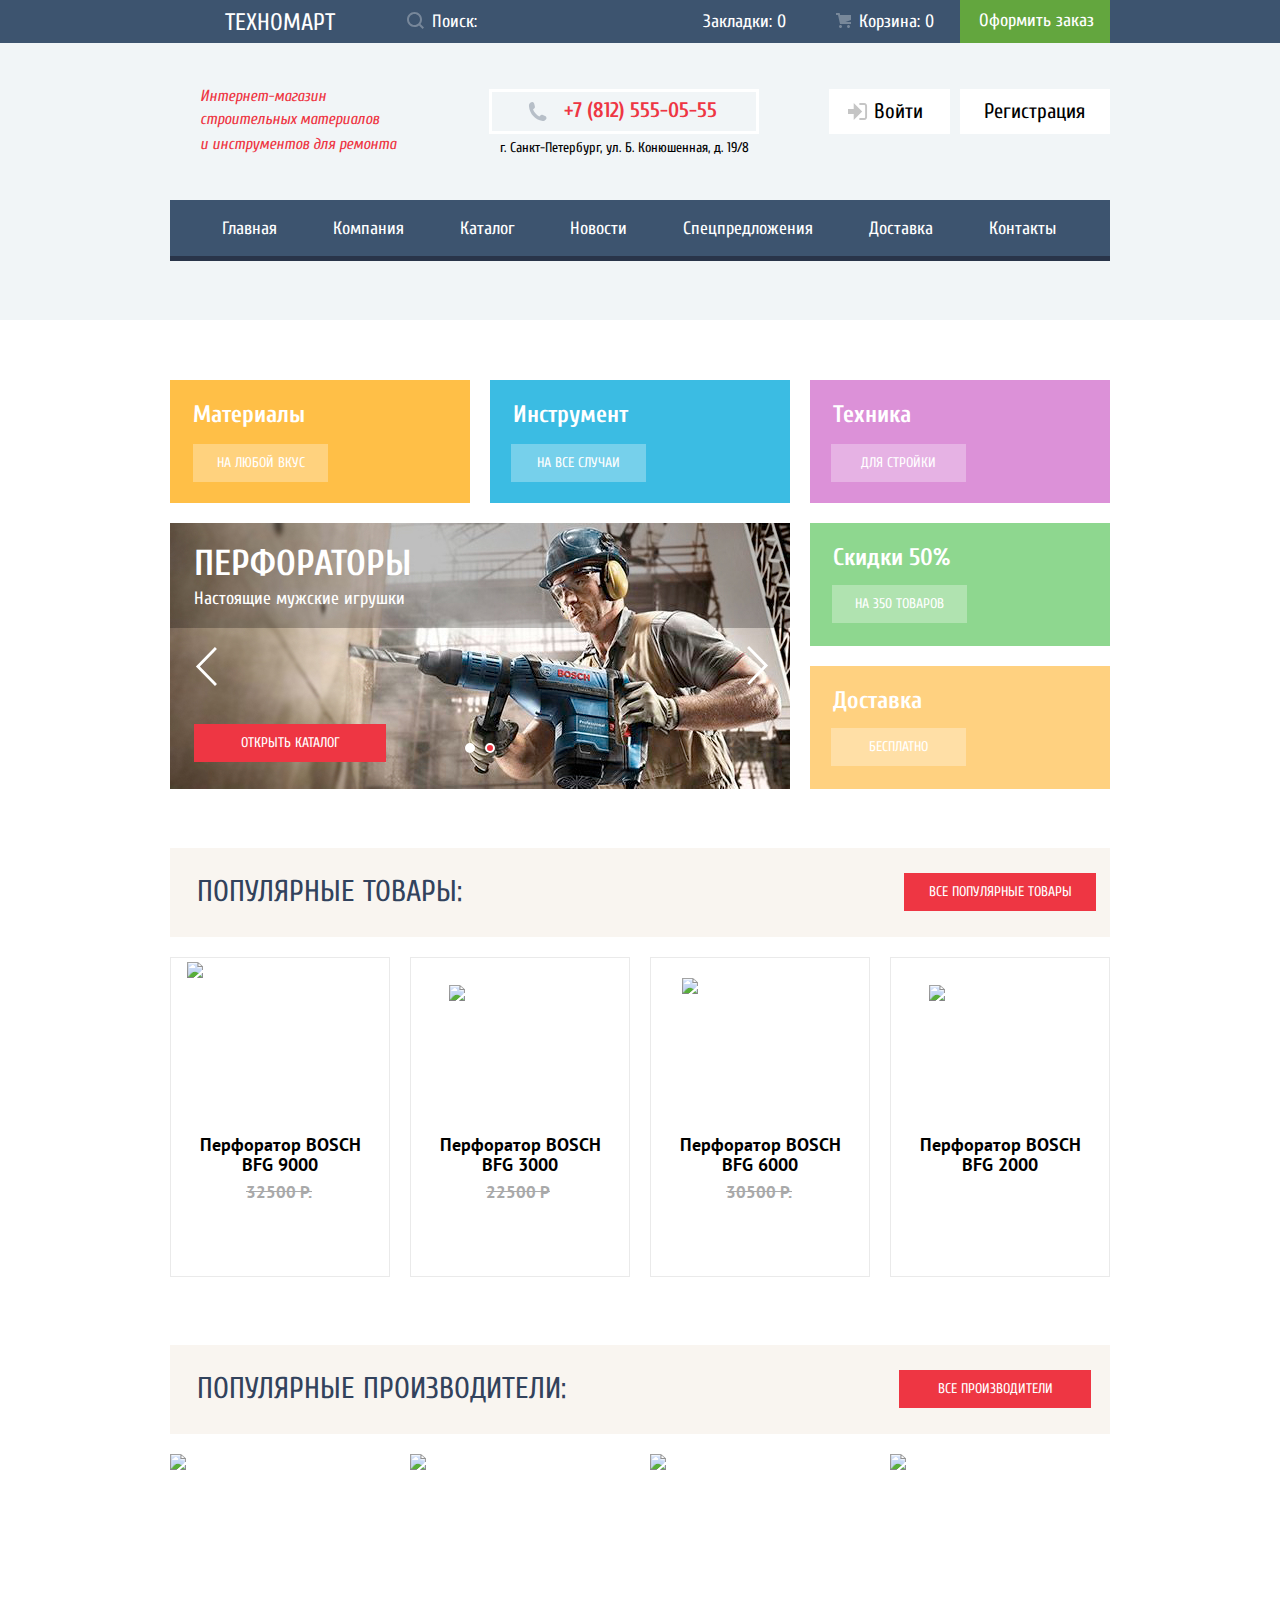
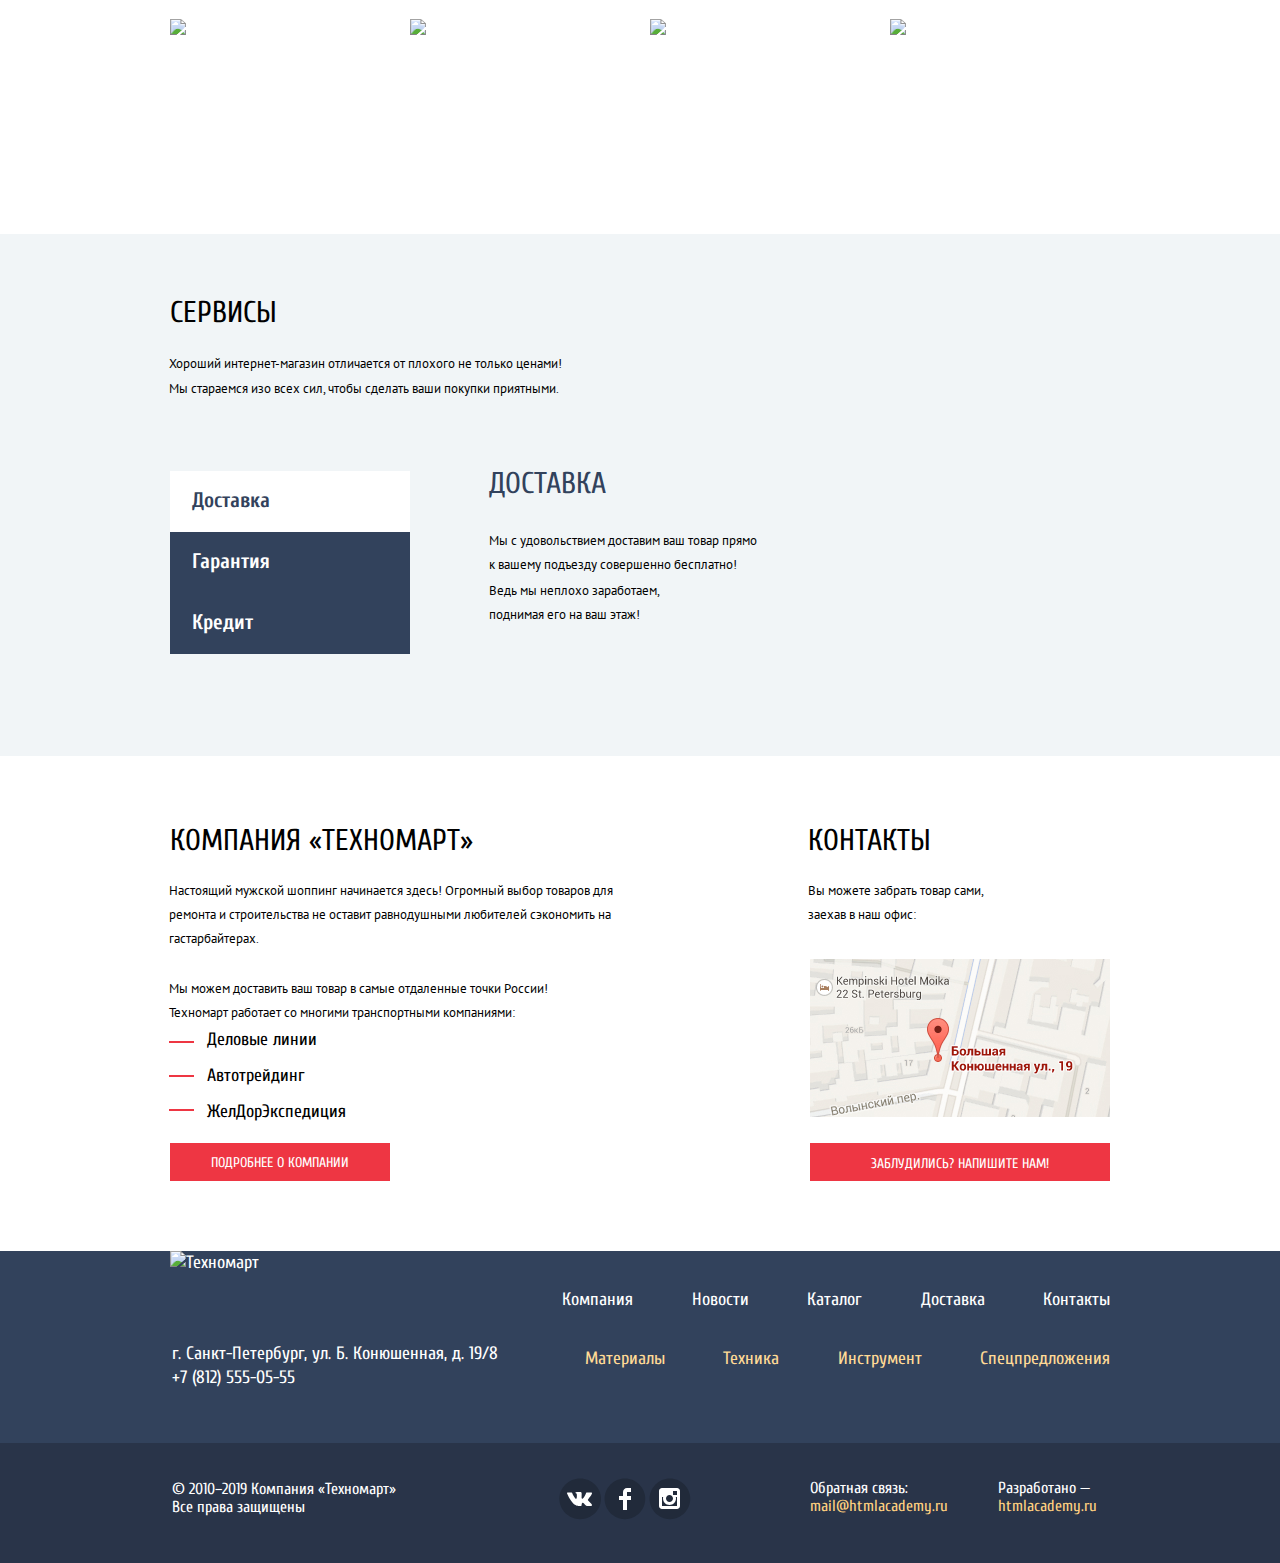
==== commit d16e619b: "работа над ошибками" ====
--- a/index.html
+++ b/index.html
@@ -6,7 +6,7 @@
   <link href="https://fonts.googleapis.com/css2?family=Cuprum:ital,wght@0,400;0,700;1,400;1,700&family=PT+Sans:ital,wght@0,400;0,700;1,400;1,700&display=swap" rel="stylesheet">
   <title>HTML Academy: Техномарт</title>
   <link href="css/normalize.min.css" rel="stylesheet">
-  <link href="css/style.min.css" rel="stylesheet">
+  <link href="css/style.css" rel="stylesheet">
 </head>
 <body class="page-body">
   <header class="main-header">
@@ -20,7 +20,8 @@
       
      <ul class="header-menu-nav">
         <li><form class="header-menu-search" method="POST" action="https://echo.htmlacademy.ru"> 
-          <input type="search"  placeholder="Поиск:">
+          <label class="hidden-header" for="form-search">Поиск</label>
+          <input type="search" id="form-search" name="form-search" placeholder="Поиск:">
           <div class="search-svg">
             <svg width="17" height="17" viewBox="0 0 17 17" fill="none" xmlns="http://www.w3.org/2000/svg">
               <path id="search-svg" fill-rule="evenodd" clip-rule="evenodd" d="M13.458 12.044L17 15.586L15.586 17L12.044 13.458C10.782 14.421 9.21 15 7.5 15C3.35786 15 0 11.6421 0 7.5C0 3.35786 3.35786 0 7.5 0C11.6421 0 15 3.35786 15 7.5C15.0001 9.14309 14.4581 10.7403 13.458 12.044ZM7.5 2C4.467 2 2 4.467 2 7.5C2.00331 10.5362 4.4638 12.9967 7.5 13C10.532 13 13 10.532 13 7.5C13 4.467 10.532 2 7.5 2Z" fill="rgba(255,255,255, 0.3)"/>
@@ -46,7 +47,7 @@
         
       <article class="header-adress">
       <h2 class="hidden-header">Наш адрес</h2>
-      <a class="header-adress-info" href="tel::+7(812)555-05-55"> +7 (812) 555-05-55</a>
+      <a class="header-adress-info" href="tel:+78125550555"> +7 (812) 555-05-55</a>
       <span class="adress-info-street">г. Санкт-Петербург, ул. Б. Конюшенная, д. 19/8</span>
       <div class="adres-info-phone-svg"> <img src="img/icon-phone.svg" width="19" height="19" alt="картинка телефонной трубки"></div>
      </article>
@@ -164,18 +165,18 @@
         <h3>
           Перфоратор BOSCH BFG 9000
         </h3>
-        <img src="img/bfg_9000.jpg" alt="Перфоратор BOSCH BFG 9000" width="184" height="164">
+        <img src="img/bfg-9000.jpg" alt="Перфоратор BOSCH BFG 9000" width="184" height="164">
         <span class="goods-item-oldprice">32500 Р.</span>  
       </a>
       <button class="prise-button-bfg9000" type="button" aria-label="Добавить Перфоратор BOSCH BFG 9000 в корзину"><span>25500 Р.</span></button>
       <div class="popular-goods-item-buttons"><span class="good-item-bookmark"><button class="button-buy" type="button">Купить</button> <button class="button-bookmark" type="button">В Закладки</button></span></div>
     </li>     
-      <li>
-      <a href="#" class="popular-goods-item bfg-2000-3000 new">
+      <li class="new">
+      <a href="#" class="popular-goods-item bfg-2000-3000">
         <h3>
           <span class="goods-item-title">Перфоратор BOSCH BFG 3000</span>
         </h3> 
-        <img src="img/bfg_2000_3000.jpg" alt="Перфоратор BOSCH BFG 3000" width="127" height="112">
+        <img src="img/bfg-2000-3000.jpg" alt="Перфоратор BOSCH BFG 3000" width="127" height="112">
         <span class="goods-item-oldprice">22500 Р</span>
       </a>
       <button class="prise-button" type="button" aria-label="Добавить Перфоратор BOSCH BFG 3000 в корзину"><span>15500 Р.</span></button>
@@ -186,18 +187,18 @@
         <h3>
           <span class="goods-item-title">Перфоратор BOSCH BFG 6000</span>
         </h3>
-        <img src="img/bfg_6000.png" alt="Перфоратор BOSCH BFG 6000" width="144" height="128">
+        <img src="img/bfg-6000.jpg" alt="Перфоратор BOSCH BFG 6000" width="144" height="128">
         <span class="goods-item-oldprice">30500 Р.</span>
       </a>
       <button class="prise-button" type="button" aria-label="Добавить Перфоратор BOSCH BFG 6000 в корзину"><span>25500 Р.</span></button>
       <div class="popular-goods-item-buttons"><span class="good-item-bookmark"><button class="button-buy" type="button">Купить</button> <button class="button-bookmark" type="button">В Закладки</button></span></div>
     </li>
-      <li>
-      <a href="#" class="popular-goods-item bfg-2000-3000 new">
+      <li class="new">
+      <a href="#" class="popular-goods-item bfg-2000-3000">
         <h3>
           <span class="goods-item-title">Перфоратор BOSCH BFG 2000</span>
         </h3>
-        <img src="img/bfg_2000_3000.jpg" alt="Перфоратор BOSCH BFG 2000" width="127" height="112">
+        <img src="img/bfg-2000-3000.jpg" alt="Перфоратор BOSCH BFG 2000" width="127" height="112">
       </a>
       <button class="prise-button" type="button" aria-label="Добавить Перфоратор BOSCH BFG 2000 в корзину"><span>12500 Р.</span></button>
       <div class="popular-goods-item-buttons"><span class="good-item-bookmark"><button class="button-buy" type="button">Купить</button> <button class="button-bookmark" type="button">В Закладки</button></span></div>
@@ -244,7 +245,7 @@
       
       <article class="popular-manufactures-item">
         <h3 class="hidden-header">AEG</h3>
-        <a href="#"><img src="img/aeg.png" alt="AEG" width="220" height="145"></a>
+        <a href="#"><img src="img/aeg-manufacture.png" alt="AEG" width="220" height="145"></a>
       </article>
       
       <article class="popular-manufactures-item">
@@ -326,7 +327,7 @@
       <p>Вы можете забрать товар сами,<br>
         заехав в наш офис:</p>
       <a href="#" class="map-button"><img src="img/map.jpg" alt="Карта" width="300" height="158"></a>
-      <button class="button button-contacts" type="button">Заблудились? Напишите нам!</button>
+      <a class="button button-contacts" type="button">Заблудились? Напишите нам!</a>
     </section>
   </div>
 
@@ -337,7 +338,7 @@
   <footer class="page-footer">
     <div class="footer-nav-wrapper">
     <div class="footer-section-nav">
-    <a href="#"><img src="img/logo_footer.png" width="220" height="68" alt="Техномарт"></a>
+    <a href="#"><img src="img/logo-footer.png" width="220" height="68" alt="Техномарт"></a>
     
     <section class="footer-nav">
       <h2 class="hidden-header">Навигация</h2>
@@ -434,7 +435,7 @@
 
   <section class="modal modal-map">
     <h2 class="hidden-header">Как нас найти?</h2>
-    <iframe src="https://www.google.com/maps/embed?pb=!1m18!1m12!1m3!1d1998.5991043651616!2d30.32089461584159!3d59.938794181876204!2m3!1f0!2f0!3f0!3m2!1i1024!2i768!4f13.1!3m3!1m2!1s0x4696310fca5ba729%3A0xea9c53d4493c879f!2z0JHQvtC70YzRiNCw0Y8g0JrQvtC90Y7RiNC10L3QvdCw0Y8g0YPQuy4sIDE5LCDQodCw0L3QutGCLdCf0LXRgtC10YDQsdGD0YDQsywg0KDQvtGB0YHQuNGPLCAxOTExODY!5e0!3m2!1sru!2skz!4v1602495679919!5m2!1sru!2skz" frameborder="0" style="border:0;" allowfullscreen="" aria-hidden="false" tabindex="0" width="943" height="449" title="Офис компании по адресу ул. Большая Конюшенная 19/8, Санкт-Петербург"></iframe>
+    <iframe src="https://www.google.com/maps/embed?pb=!1m18!1m12!1m3!1d1998.5991043651616!2d30.32089461584159!3d59.938794181876204!2m3!1f0!2f0!3f0!3m2!1i1024!2i768!4f13.1!3m3!1m2!1s0x4696310fca5ba729%3A0xea9c53d4493c879f!2z0JHQvtC70YzRiNCw0Y8g0JrQvtC90Y7RiNC10L3QvdCw0Y8g0YPQuy4sIDE5LCDQodCw0L3QutGCLdCf0LXRgtC10YDQsdGD0YDQsywg0KDQvtGB0YHQuNGPLCAxOTExODY!5e0!3m2!1sru!2skz!4v1602495679919!5m2!1sru!2skz" style="border:0;" allowfullscreen="" aria-hidden="false" tabindex="0" width="943" height="449" title="Офис компании по адресу ул. Большая Конюшенная 19/8, Санкт-Петербург"></iframe>
     <button class="modal-close" type="button" aria-label="Закрыть"></button>
   </section>
 
--- a/css/style.css
+++ b/css/style.css
@@ -0,0 +1,3128 @@
+/*
+* Prefixed by https://autoprefixer.github.io
+* PostCSS: v7.0.29,
+* Autoprefixer: v9.7.6
+* Browsers: last 4 version
+*/
+
+ 
+
+:root {
+    --basic-red: #EE3643;;
+    --basic-green:#63A63E;
+    --basic-grey: #3D546F;
+    --basic-greylight:#C5C5C5;
+    --basic-background: #F1F5F7;
+    --white:#ffffff;
+    --special-yellow:#FFBF47;
+    --special-blue:#3BBCE3;
+    --special-lilac:#DC91D8;
+    --special-greenlight:#8ED78F;
+    --special-yellowwlight:#FFD180;
+    --success:#5FBB2D;
+    --warning:#FFBF47;
+    --error:#BA2732;
+    --light-grey:#EAEAEA;
+ }
+ 
+ body {
+     min-width: 960px;
+     margin: 0px;
+     padding: 0px;
+     font-family: "Cuprum", Arial, sans-serif;
+     font-size: 13px;
+     line-height: 24px;
+ }
+ 
+ a {
+     font-family: "Cuprum", Arial, sans-serif;
+     text-decoration: none;
+     color: var(--white);
+ }
+ 
+ .header-logo:hover {
+     background-color: #EE3643;
+ }
+ 
+ .button-login:hover {
+     color: var(--basic-red);
+ }
+ 
+ .button-login:active {
+     color: var(--basic-greylight);
+ }
+ 
+ .button-login:hover svg #icon-login,
+ .button-login:hover svg #icon-login2 {
+     fill: var(--basic-grey);
+ }
+ 
+ .button-login:active svg #icon-login,
+ .button-login:active svg #icon-login2 {
+     fill: #C5C5C5;
+ }
+ 
+ .site-nav a:hover {
+     background-color: #293449;
+ }
+ 
+ .site-nav a:active {
+     color: rgba(255, 255, 255, .5)
+ }
+ 
+ .offers-button:hover {
+     background-color:rgba(197, 197, 197, .3);
+ }
+ 
+ .offers-button:active {
+     background-color: rgba(169, 169, 169, .3);
+ }
+ 
+ .button:hover {
+     background: #BA2732;
+ }
+ 
+ .button:active {
+     background-color: var(--error);
+ }
+ 
+ .main-services-menu a:hover {
+     background: #293449;
+ }
+ 
+ .popular-manufactures-item:hover {
+     border: 1px solid #EAEAEA;
+     -webkit-box-sizing: border-box;
+             box-sizing: border-box;
+     -webkit-filter: drop-shadow(0px 4px 20px rgba(0, 0, 0, 0.15));
+             filter: drop-shadow(0px 4px 20px rgba(0, 0, 0, 0.15));
+ }
+ 
+ .popular-goods-item:hover {
+    border: 1px solid #EAEAEA;
+    -webkit-box-sizing: border-box;
+            box-sizing: border-box;
+    box-shadow: 0px 4px 20px rgba(0, 0, 0, 0.15);
+}
+
+.popular-goods-menu li:hover,
+.catalog-goods-menu li:hover {
+    box-shadow: 0px 4px 20px rgba(0, 0, 0, 0.15);
+}
+
+ .popular-manufactures-item a:active {
+     background: rgba(0, 0, 0, 0.0001);
+     border: 1px solid #EAEAEA;
+     -webkit-box-sizing: border-box;
+             box-sizing: border-box;
+     opacity: 0.5;
+     -webkit-filter: drop-shadow(0px 4px 20px rgba(0, 0, 0, 0.15));
+             filter: drop-shadow(0px 4px 20px rgba(0, 0, 0, 0.15));
+ }
+ 
+ .footer-assortment a:hover,
+ .footer-nav a:hover,
+ .footer-mail a:hover,
+ .footer-developed a:hover {
+     -webkit-text-decoration-line: underline;
+             text-decoration-line: underline;
+ }
+ 
+ .footer-assortment a:active,
+ .footer-nav a:active {
+     color: #F1F5F7;
+     opacity: 0.5;
+     -webkit-text-decoration-line: none;
+             text-decoration-line: none;
+ }
+ 
+ .footer-mail a:active,
+ .footer-developed a:active {
+     color: var(--basic-red);
+     -webkit-text-decoration-line: none;
+             text-decoration-line: none;
+ }
+ 
+ img {
+     max-width: 100%;
+     height: auto;
+ }
+ 
+ button {
+     color: var(--white);
+ }
+ 
+ 
+ .page {
+     height: 100%;
+ }
+ 
+ .page-body {
+     min-height: 100%;
+     display: -ms-grid;
+     display: grid;
+     -ms-grid-rows: -webkit-min-content 1fr -webkit-min-content;
+     -ms-grid-rows: min-content 1fr min-content;
+     grid-template-rows: -webkit-min-content 1fr -webkit-min-content;
+     grid-template-rows: min-content 1fr min-content;
+     -ms-flex-line-pack: start;
+         align-content: start;
+ }
+ 
+ .main-header {
+     margin-bottom: 60px;
+     height: 320px;
+     background-color: var(--basic-background);
+ }
+ 
+ .catalog-main-header {
+     margin-bottom: 21px;
+     height: 320px;
+     background-color: var(--basic-background);
+ }
+ 
+ .header-menu {
+     margin-bottom:46px;
+     min-height: 42px;
+ }
+ 
+ .header-menu-bar {
+     background-color: var(--basic-grey);
+ }
+ 
+ .header-nav-wrapper {
+     position: relative;
+     display: -ms-grid;
+     display: grid;
+     -ms-grid-columns: 1fr -webkit-min-content;
+     -ms-grid-columns: 1fr min-content;
+     grid-template-columns: 1fr -webkit-min-content;
+     grid-template-columns: 1fr min-content;
+     width: 940px;
+     margin: 0 auto;
+     padding: 0 ;
+     margin-bottom: 42px;
+ }
+ 
+ 
+ .header-logo {  
+    position: absolute;
+    display: block;
+    text-align: center;
+    padding-top: 11px;
+    background: url(../img/header-logo.png) no-repeat center;
+    color: var(--white);
+    font-size: 24px;
+    text-transform: uppercase;
+    width: 220px;
+    height: 47px;
+    -webkit-box-sizing: border-box;
+            box-sizing: border-box;
+ }
+ 
+ .header-logo:hover {
+     background: url(../img/header-logo-active.png) no-repeat center;
+ }
+ 
+ .header-menu-nav {
+     margin: 0px;
+     margin: 0;
+     padding: 0;
+     font-size: 18px;
+     list-style: none;
+     width: 570px;
+     display: -webkit-box;
+     display: -ms-flexbox;
+     display: flex;
+     -ms-flex-wrap: wrap;
+         flex-wrap: wrap;
+     margin-left: 220px;
+     -webkit-box-sizing: border-box;
+             box-sizing: border-box;
+ }
+ 
+ .header-menu-nav a {
+     position: relative;
+     display: block;
+     padding-bottom: 9px;
+     padding-top: 10px;
+     -webkit-box-sizing: border-box;
+             box-sizing: border-box;
+ }
+ 
+ .header-menu-search {
+     position: relative;
+ }
+ 
+ .header-menu-search input { 
+     font-family: "Cuprum", Arial, sans-serif;
+     font-size: 18px;  
+     width: 270px;
+     height: 43px;
+     border: none;
+     background-color: transparent;
+     padding-left: 42px;
+     vertical-align: center;
+ }
+ 
+ .header-menu-search input::-webkit-input-placeholder {
+     font-family: "Cuprum", Arial, sans-serif;
+     font-size: 18px;
+     line-height: 24px;  
+     color: var(--white);
+ }
+ 
+ .header-menu-search input::-moz-placeholder {
+     font-family: "Cuprum", Arial, sans-serif;
+     font-size: 18px;  
+     color: var(--white);
+     opacity: 1
+ }
+ 
+ .header-menu-search input:-moz-placeholder  {
+     font-family: "Cuprum", Arial, sans-serif;
+     font-size: 18px;  
+     color: var(--white);
+     opacity: 1
+ }
+ 
+ .header-menu-search input:-ms-input-placeholder {
+     font-family: "Cuprum", Arial, sans-serif;
+     font-size: 18px;
+     color: var(--white);
+ }
+ 
+ .header-menu-search input:focus {
+     color:#000000;
+     background-color: white;
+ }
+ 
+ .search-svg {
+     position: absolute;
+     top: 12px;
+     left: 17px;
+     width: 17px;
+     height: 17px;
+ }
+ 
+ .header-menu-search:hover  #search-svg {
+     fill: var(--white);
+ }
+ 
+ .header-menu-search input:focus + .search-svg #search-svg {
+     fill: var(--basic-red);
+ }
+ 
+ .header-menu-bookmark {
+     width: 164px;
+     padding-left: 43px;
+ }
+ 
+ .header-menu-bookmark::before {
+     content: "";
+     position: absolute;
+     top: 14px;
+     left: 20px;
+     width: 15px;
+     height: 15px;
+     background-image: url(../img/icon-bookmark.svg);
+     background-repeat: no-repeat;
+     background-position: 0 0;
+     opacity: 0.3;
+ }
+ 
+ .header-menu-cart {
+     width: 136px;
+     padding-left: 35px;
+ }
+ 
+ .catalog-header-menu-cart {
+     background-color: var(--basic-red);
+ }
+ 
+ .header-menu-cart::before {
+     content: "";
+     position: absolute;
+     top: 13px;
+     left: 12px;
+     width: 15px;
+     height: 15px;
+     background-image: url(../img/icon-cart.svg);
+     background-repeat: no-repeat;
+     background-position: 0 0;
+     opacity: 0.3;
+ }
+ 
+ .header-menu-bookmark:hover::before,
+ .header-menu-cart:hover::before {
+     opacity: 1;
+ }
+ 
+ .header-menu-bookmark:active::before,
+ .header-menu-cart:active:before {
+     opacity: 0.3;
+ }
+ 
+ .header-menu-nav a:active {
+     color: rgba(255, 255, 255, 0.5);
+ }
+ 
+ .header-menu-bookmark:active,
+ .header-menu-cart:active {
+     background-color: #161D29;
+ }
+ 
+ .header-checkout {
+     width: 150px;
+     display: block;
+     text-align: center;
+     padding-left: 19px;
+     padding-right: 16px;
+     padding-top: 9px;
+     font-size: 18px;
+     background-color: var(--basic-green);
+     -webkit-box-sizing: border-box;
+             box-sizing: border-box;
+ }
+ 
+ .header-checkout:hover {
+     background-color: var(--success);
+ }
+ 
+ .header-checkout:active {
+     color: rgba(255, 255, 255, 0.5);
+ }
+ 
+ .header-info {
+     font-size: 21px;
+     display: -webkit-box;
+     display: -ms-flexbox;
+     display: flex;
+     -webkit-box-pack: justify;
+         -ms-flex-pack: justify;
+             justify-content: space-between;
+     -webkit-box-align: start;
+         -ms-flex-align: start;
+             align-items: flex-start;
+     width: 940px;
+     height: 75px;
+     margin: 0 auto;
+     padding: 0 10px;
+     margin-bottom: 36px;
+     padding-left: 30px;
+ }
+ 
+ .catalog-header-info {
+     margin-bottom: 40px;
+ }
+ 
+ .header-info p {
+     margin: 0;
+     padding:0;
+     margin-top: -4px;
+     padding-left: 20px;
+ }
+ 
+ .header-info-item {
+     font-size: 16px;
+     line-height: 23px;
+     font-style: italic;
+     color: var(--basic-red);
+ }
+ 
+ .header-info-item span {
+     display: inline-block;
+     vertical-align: 0;
+     margin-top: 2px;
+ }
+ 
+ .header-adress {
+     position: relative;
+     display: -webkit-box;
+     display: -ms-flexbox;
+     display: flex;
+     -webkit-box-orient: vertical;
+     -webkit-box-direction: normal;
+         -ms-flex-direction: column;
+             flex-direction: column;
+     -webkit-box-pack: center;
+         -ms-flex-pack: center;
+             justify-content: center;
+     -webkit-box-align: center;
+         -ms-flex-align: center;
+             align-items: center;
+     font-size: 14px; 
+     margin-left: 23px;
+ }
+ 
+ 
+ .header-adress-info {
+     font-size: 21px;
+     line-height: 30px;
+     font-weight: bold;
+     color: var(--basic-red);
+     border: 3px solid #FFFFFF;
+     -webkit-box-sizing: border-box;
+             box-sizing: border-box;
+     width: 270px;
+     height: 45px;
+     padding-left: 72px;
+     padding-top: 3px;
+ }
+ 
+ .adres-info-phone-svg {
+     position: absolute;
+     top: 13px;
+     left: 39px;
+ }
+ 
+ .adress-info-street {
+     display: inline-block;
+     vertical-align: 0;
+     margin-top: 2px;
+ }
+ 
+ .header-login {
+     display: -webkit-box;
+     display: -ms-flexbox;
+     display: flex;
+ }
+ 
+ .button-login {
+     position: relative;
+     display: -webkit-box;
+     display: -ms-flexbox;
+     display: flex;
+     -webkit-box-align: center;
+         -ms-flex-align: center;
+             align-items: center;
+     font-family: "Cuprum", Arial, sans-serif;
+     font-size: 21px;
+     line-height: 21px;
+     color: black;
+     border:none;
+     background-color: var(--white);
+     margin-right: 10px;
+     padding-right: 27px;
+     padding-left: 45px;
+     width: 121px;
+     height: 45px;
+     -webkit-box-sizing: border-box;
+             box-sizing: border-box;
+ }
+  
+ .button-login-svg {
+     position: absolute;
+     top: 14px;
+     left: 19px;
+ }
+ 
+ .button-registration {
+     display: -webkit-box;
+     display: -ms-flexbox;
+     display: flex;
+     -webkit-box-align: center;
+         -ms-flex-align: center;
+             align-items: center;
+     font-family: "Cuprum", Arial, sans-serif;
+     font-size: 21px;
+     line-height: 21px;
+     color: black;
+     border:none;
+     background-color: var(--white);
+     margin-right: 10px;
+     padding-right: 24px;
+     padding-left: 24px;
+     width: 150px;
+     height: 45px;
+     -webkit-box-sizing: border-box;
+             box-sizing: border-box;
+ }
+ 
+ .main-nav {
+     background-color: var(--basic-grey);
+     display: -ms-grid;
+     display: grid;
+     width: 940px;
+     min-height: 60px;
+     margin: 0 auto;
+     padding: 0;
+     -webkit-box-shadow: inset 0px -5px 0px #293449;
+             box-shadow: inset 0px -5px 0px #293449;
+ }
+ 
+ .site-nav {
+     font-size:18px;
+     min-height: 60px;
+     margin: 0;
+     padding: 0;
+     list-style: none;
+     display: -webkit-box;
+     display: -ms-flexbox;
+     display: flex;
+     -ms-flex-wrap: wrap;
+         flex-wrap: wrap;
+     -ms-flex-pack: distribute;
+         justify-content: space-around;
+     -webkit-box-align: center;
+         -ms-flex-align: center;
+             align-items: center;
+     padding-left: 23px;
+     padding-right: 28px;
+     padding-top: 1px;
+ }
+ 
+ .site-nav a {
+     display: block;
+     padding-left: 27px;
+     padding-right: 24px;
+     padding-top: 16px;
+     padding-bottom: 20px;
+     -webkit-box-sizing: border-box;
+             box-sizing: border-box;
+ }
+ 
+ .special-offers-menu {
+     display: -webkit-box;
+     display: -ms-flexbox;
+     display: flex;
+     width: 940px;
+     height: 409px;
+     margin: 0 auto;
+     padding: 0 10px;
+     margin-bottom: 59px;
+ }
+ 
+ .special-offers-menu-left {
+     display: -webkit-box;
+     display: -ms-flexbox;
+     display: flex;
+     -ms-flex-wrap: wrap;
+         flex-wrap: wrap;
+ }
+ 
+ .special-offers-menu-right .offer-menu-item {
+     margin-right: 0;
+ }
+ 
+ .special-offers-menu h3 {
+     font-size: 24px;
+     font-weight:bold;
+     line-height: 30px;
+     color: var(--white);
+ }
+ 
+ .offers-button {
+     font-family: "Cuprum", Arial, sans-serif;
+     font-size:14px;
+     line-height:18px;
+     text-transform: uppercase;
+     color: var(--white);
+     background-color: rgba(255, 255, 255, .3);
+     border: none;
+     width: 135px;
+     height: 38px;
+     cursor: pointer;
+ }
+ 
+ .offer-menu-item {
+     display: -webkit-box;
+     display: -ms-flexbox;
+     display: flex;
+     width: 300px;
+     height: 123px;
+     -webkit-box-sizing: border-box;
+             box-sizing: border-box;
+     padding-top: 20px;
+     padding-left: 23px;
+     margin-bottom: 20px;
+     margin-right: 20px;
+ }
+ 
+ .offer-menu-item h3 {
+     padding: 0;
+     margin: 0;
+     margin-bottom: 14px;
+ }
+ 
+ .offer-materials {
+     position: relative;
+     background-color: var(--special-yellow);
+ }
+ 
+ .offer-materials::after {
+     position: absolute;
+     left: 213px;
+     top: 31px;
+     content: "";
+     width: 44px;
+     height: 65px;
+     background-color: transparent;
+     background-image: url(../img/materials-logo.svg);
+     background-repeat: no-repeat;
+     background-position: 0 0;
+ }
+ 
+ .offer-tool {
+     position: relative;
+     background-color: var(--special-blue);
+ }
+ 
+ .offer-tool button {
+     margin-left: -2px;
+ }
+
+ .offer-tool::after {
+     content: "";
+     position: absolute;
+     left: 194px;
+     top: 34px;
+     content: "";
+     width: 75px;
+     height: 61px;
+     background-color: transparent;
+     background-image: url(../img/tool-logo.svg);
+     background-repeat: no-repeat;
+     background-position: 0 0;
+ }
+ 
+ .offer-technics {
+     position: relative;
+     background-color: var(--special-lilac);
+ }
+ 
+ .offer-technics button {
+    margin-left: -2px;
+ }
+
+ .offer-technics::after {
+     content: "";
+     position: absolute;
+     left: 191px;
+     top: 31px;
+     width: 78px;
+     height: 62px;
+     background-color: transparent;
+     background-image: url(../img/technics-logo.svg);
+     background-repeat: no-repeat;
+     background-position: 0 0;
+ }
+ 
+ .offer-discounts {
+     position: relative;
+     background-color: var(--special-greenlight);
+ }
+ 
+ .offer-discounts button {
+     margin-top: -2px;
+     margin-left: -1px;
+ }
+
+ .offer-discounts::after {
+     content: "";
+     position: absolute;
+     left: 196px;
+     top: 26px;
+     width: 59px;
+     height: 72px;
+     background-color: transparent;
+     background-image: url(../img/discounts-logo.svg);
+     background-repeat: no-repeat;
+     background-position: 0 0;
+ }
+ 
+ .offer-delivery {
+     position: relative;
+     background-color: var(--special-yellowwlight);
+ }
+ 
+ .offer-delivery button {
+     margin-top: -2px;
+     margin-left: -2px;
+ }
+
+ .offer-delivery::after {
+     content: "";
+     position: absolute;
+     left: 191px;
+     top: 32px;
+     width: 78px;
+     height: 63px;
+     background-color: transparent;
+     background-image: url(../img/delivery-logo.svg);
+     background-repeat: no-repeat;
+     background-position: 0 0;
+ }
+ 
+ .slider {
+     position: relative;
+ }
+ 
+ .slider-list {
+     padding: 0;
+     margin:0;
+     list-style: none;
+ }
+ 
+ .slider-control-left {
+     position: absolute;
+     left: 25px;
+     top: 123px;
+     display: block;
+     width: 22px;
+     height: 40px;
+ }
+ 
+ .slider-control-right {
+     position: absolute;
+     right: 21px;
+     top: 123px;
+     display: block;
+     width: 22px;
+     height: 40px;
+ }
+ 
+ .slide-button {
+     position: absolute;
+     left: 24px;
+     bottom: 27px;
+ }
+ 
+ .slide-button a {
+     display: -webkit-box;
+     display: -ms-flexbox;
+     display: flex;
+     -webkit-box-pack: center;
+         -ms-flex-pack: center;
+             justify-content: center;
+     -webkit-box-align: center;
+         -ms-flex-align: center;
+             align-items: center;
+ }
+ 
+ .slider-controls-circle {
+     position: absolute;
+     left: 295px;
+     top: 220px;
+     display: -webkit-box;
+     display: -ms-flexbox;
+     display: flex;
+     -ms-flex-wrap: wrap;
+         flex-wrap: wrap;
+     -webkit-box-pack: justify;
+         -ms-flex-pack: justify;
+             justify-content: space-between;
+     width: 30px;
+     min-height: 10px;
+ }
+ 
+ .slider-controls-circle button {
+     padding: 0;
+     width: 10px;
+     height: 10px;
+     background-color: var(--white);
+     border: 2px solid #ffffff;
+     border-radius: 50%;
+     -webkit-box-sizing: border-box;
+             box-sizing: border-box;
+ }
+ 
+ .slider-controls-circle .current {
+     background-color: #EE3643;
+ }
+ 
+ .slide-perforators,
+ .slide-drill {
+     display: none;
+ }
+ 
+ .slide-current {
+     display: block;
+   }
+ 
+ .slide-perforators {
+     background: 
+     url(../img/slider-background-grey.png) no-repeat,
+     url(../img/perforators.jpg) no-repeat center;
+     width: 620px;
+     height: 266px;
+ }
+ 
+ .slide-drill {
+     background:
+     url(../img/slider-background-grey.png) no-repeat,
+     url(../img/drill.jpg) no-repeat center;
+     width: 620px;
+     height: 266px;
+ }
+ 
+ .slider-list h2 {
+     font-size: 36px;
+     font-weight: bold;
+     line-height: 36px;
+     color: var(--white);
+     text-transform: uppercase;
+     padding-top: 23px;
+     padding-left: 24px;
+     margin: 0;
+     margin-bottom: 5px;
+ }
+ 
+ .slider-list p {
+     padding: 0;
+     margin: 0;
+     font-size: 18px;
+     color: var(--white);
+     padding-left: 24px;
+ }
+ 
+ .popular-goods-menu {
+     display: -ms-grid;
+     display: grid;
+     -ms-grid-columns: 220px 20px 220px 20px 220px 20px 220px;
+     grid-template-columns: 220px 220px 220px 220px;
+     gap: 20px;
+     width: 940px;
+     margin: 0 auto;
+     padding: 0 10px;
+     margin-bottom: 68px;
+     list-style: none;
+ }
+ 
+ .popular-goods-menu li {
+     position: relative;
+ }
+ 
+ .popular-goods-header {
+     width: 940px;
+     height: 89px;
+     margin: 0 auto;
+     padding: 0;
+     background-color: #F9F5F0;
+     display: -webkit-box;
+     display: -ms-flexbox;
+     display: flex;
+     -webkit-box-pack: justify;
+         -ms-flex-pack: justify;
+             justify-content: space-between;
+     -webkit-box-align: center;
+         -ms-flex-align: center;
+             align-items: center;
+     padding-left: 27px;
+     padding-right: 12px;
+     margin-bottom: 20px;
+     -webkit-box-sizing: border-box;
+             box-sizing: border-box;
+ }
+
+ .catalog-background {
+    background: #F2F6F8;
+ }
+
+ .popular-goods-header h2 {
+    font-size: 30px;
+    font-weight: 400;
+    text-transform: uppercase;
+    line-height: 30px;
+    color: #32425C;
+    margin-top: 23px;
+ }
+
+ .catalog-goods-menu li:hover .popular-goods-item-buttons,
+ .popular-goods-menu li:hover .popular-goods-item-buttons {
+     visibility: visible;
+ }
+ 
+ .popular-goods-item-buttons {
+     position: absolute;
+     top: 1px;
+     left: 2px;
+     display: -webkit-box;
+     display: -ms-flexbox;
+     display: flex;
+     -webkit-box-pack: center;
+         -ms-flex-pack: center;
+             justify-content: center;
+     -webkit-box-align: center;
+         -ms-flex-align: center;
+             align-items: center;
+     background-color: var(--white);
+     height: 170px;
+     width: 99%;
+     visibility: hidden;
+ }
+ 
+ .popular-goods-header button {
+     margin-right: 2px;
+     margin-top: -1px;
+ }
+ 
+ .popular-goods-header .manufacturers-button {
+     margin-right: 7px;
+     margin-top: -2px;
+ }
+ 
+ .popular-goods-menu li {
+    border: 1px solid #EAEAEA;
+ }
+
+ .popular-goods-item {
+     position: relative;
+     width: 220px;
+     height: 318px;
+     -webkit-box-sizing: border-box;
+             box-sizing: border-box;
+     display: -webkit-box;
+     display: -ms-flexbox;
+     display: flex;
+     -webkit-box-orient: vertical;
+     -webkit-box-direction: normal;
+         -ms-flex-direction: column;
+             flex-direction: column;
+     -webkit-box-pack: start;
+         -ms-flex-pack: start;
+             justify-content: start;
+     -webkit-box-align: start;
+         -ms-flex-align: start;
+             align-items: start;
+     margin: 0;
+     padding: 0;
+ }
+ 
+ .popular-goods-item h3 {
+     font-family: "PT Sans", Arial, sans-serif;
+     font-size: 18px;
+     line-height: 20px;
+     font-weight: bold;
+     color: #000000;
+     text-align: center;
+     vertical-align: center;
+     margin: 0;
+     padding: 0;
+     margin-left: 26px;
+     margin-right: 28px;
+     margin-top: -7px;
+     margin-bottom: 6px;
+ }
+ 
+ .bfg-9000 img {
+     padding-left: 16px;
+     padding-top: 4px;
+     padding-bottom: 2px;
+ }
+ 
+ .bfg-2000-3000 img {
+     margin-left: 38px;
+     margin-top: 27px;
+     padding-bottom: 31px;
+ }
+ 
+ .catalog-bfg-2000-3000 img {
+    margin-left: 38px;
+    margin-top: 27px;
+    padding-bottom: 33px;
+}
+
+ .bfg-6000 img {
+     margin-left: 31px;
+     margin-top: 20px;
+     padding-bottom: 22px;
+ }
+ 
+ .catalog-bfg-6000 img {
+    margin-left: 31px;
+    margin-top: 20px;
+    padding-bottom: 24px;
+}
+
+ .popular-goods-item img {
+     -webkit-box-ordinal-group:0;
+         -ms-flex-order:-1;
+             order:-1;
+     margin-bottom: 14px;
+ }
+ 
+ .popular-goods-item .goods-item-oldprice {
+     margin-left: 75px;
+     margin-top: 2px;
+ }
+ 
+ .good-item-bookmark {
+     display: -webkit-box;
+     display: -ms-flexbox;
+     display: flex;
+     -webkit-box-orient: vertical;
+     -webkit-box-direction: normal;
+         -ms-flex-direction: column;
+             flex-direction: column;
+     -webkit-box-pack: center;
+         -ms-flex-pack: center;
+             justify-content: center;
+     -ms-flex-line-pack: center;
+         align-content: center;
+     padding-left: 59px;
+     width: 184px;
+     height: 164px;
+     -webkit-box-ordinal-group:0;
+         -ms-flex-order:-1;
+             order:-1;
+ }
+ 
+ .goods-item-oldprice {
+     display: block;
+     font-family: "PT Sans", Arial, sans-serif;
+     font-size: 17px;
+     line-height: 18px;
+     font-weight: bold;
+     color: #a9a9a9;
+     -webkit-text-decoration-line: line-through;
+             text-decoration-line: line-through;
+     text-transform: uppercase;
+ }
+ 
+ .prise-button {
+     position: absolute;
+     left: 44px;
+     top: 258px;
+     font-family: "PT Sans", Arial, sans-serif;
+     text-transform: uppercase;
+     font-style: normal;
+     font-weight: bold;
+     font-size: 17px;
+     line-height: 18px;
+     background-color: var(--white);
+     background-image: url(../img/red-price-button.png);
+     background-repeat: no-repeat;
+     border: none;
+     width: 141px;
+     height: 38px;
+     cursor: pointer;
+ }
+ 
+ .prise-button-bfg9000 {
+    position: absolute;
+    left: 47px;
+    top: 258px;
+    font-family: "PT Sans", Arial, sans-serif;
+    text-transform: uppercase;
+    font-style: normal;
+    font-weight: bold;
+    font-size: 17px;
+    line-height: 18px;
+    background-color: var(--white);
+    background-image: url(../img/red-price-button.png);
+    background-repeat: no-repeat;
+    border: none;
+    width: 141px;
+    height: 38px;
+    cursor: pointer;
+ }
+
+ .prise-button-bfg9000 span {
+    margin-left: -10px;
+    margin-top: -1px;
+ }
+
+ .prise-button span {
+     margin-left: -10px;
+     margin-top: -10px;
+ }
+
+ .new {
+     position: relative;
+ }
+ 
+ .new::before {
+     position: absolute;
+     content: "";
+     right: 0;
+     top: 0;
+     width: 70px;
+     height: 70px;
+     background-color: transparent;
+     background-image: url(../img/new.png);
+     background-repeat: no-repeat;
+     background-position: 0 0;
+     z-index: 1;
+ }
+ 
+ 
+ .popular-manufacturers-menu {
+     display: -ms-grid;
+     display: grid;
+     -ms-grid-columns: 220px 20px 220px 20px 220px 20px 220px;
+     grid-template-columns: 220px 220px 220px 220px;
+     -ms-grid-rows: 145px 20px 145px;
+     grid-template-rows: 145px 145px;
+     gap: 20px;
+     width: 940px;
+     margin: 0 auto;
+     padding: 0 10px;
+     margin-bottom: 70px;
+ }
+ 
+ 
+ .popular-manufacturers-menu > *:nth-child(1) {
+    -ms-grid-row: 1;
+    -ms-grid-column: 1;
+ }
+ 
+ 
+ .popular-manufacturers-menu > *:nth-child(2) {
+    -ms-grid-row: 1;
+    -ms-grid-column: 3;
+ }
+ 
+ 
+ .popular-manufacturers-menu > *:nth-child(3) {
+    -ms-grid-row: 1;
+    -ms-grid-column: 5;
+ }
+ 
+ 
+ .popular-manufacturers-menu > *:nth-child(4) {
+    -ms-grid-row: 1;
+    -ms-grid-column: 7;
+ }
+ 
+ 
+ .popular-manufacturers-menu > *:nth-child(5) {
+    -ms-grid-row: 3;
+    -ms-grid-column: 1;
+ }
+ 
+ 
+ .popular-manufacturers-menu > *:nth-child(6) {
+    -ms-grid-row: 3;
+    -ms-grid-column: 3;
+ }
+ 
+ 
+ .popular-manufacturers-menu > *:nth-child(7) {
+    -ms-grid-row: 3;
+    -ms-grid-column: 5;
+ }
+ 
+ 
+ .popular-manufacturers-menu > *:nth-child(8) {
+    -ms-grid-row: 3;
+    -ms-grid-column: 7;
+ }
+ 
+ .main-services-bar {
+     background-color: var(--basic-background);
+     width:100%;
+     height: 522px;
+     margin-bottom: 45px;
+ }
+ 
+ .main-services {
+     width: 940px;
+     margin: 0px auto;
+     padding: 0 10px;
+ }
+ 
+ .services-menu-wrapper {
+     width: 948px;
+     min-height: 284px;
+     display: -webkit-box;
+     display: -ms-flexbox;
+     display: flex; 
+     -webkit-box-pack: justify; 
+         -ms-flex-pack: justify; 
+             justify-content: space-between;
+ }
+ 
+ .services-menu-wrapper h3 {
+     padding: 0;
+     margin: 0;
+ }
+ 
+ .main-services-info {
+     width: 100%;
+     margin-bottom: 70px;
+ }
+ 
+ .main-services-info h2 {
+     padding-top: 64px;
+ }
+ 
+ .main-services-info span {
+     display: inline-block;
+     vertical-align: 0;
+     margin-top: 1px;
+ }
+
+ .main-services h2 {
+     font-weight: 400;
+     font-size: 30px;
+     line-height: 30px;
+     text-transform: uppercase;
+ }
+ 
+ .main-services p {
+     font-family: "PT Sans", sans-serif;
+     font-size: 13px;
+     line-height: 24px;
+     margin-top: -1px;
+     margin-left: -1px;
+ }
+
+ .main-services-menu {
+     position: relative;
+     font-family: "Cuprum", Arial, sans-serif;
+     font-size: 21px;
+     font-weight: bold;
+     line-height: 30px;
+     margin: 0px;
+     padding: 0px;
+     display: -webkit-box;
+     display: -ms-flexbox;
+     display: flex;
+     -webkit-box-orient: vertical;
+     -webkit-box-direction: normal;
+         -ms-flex-direction: column;
+             flex-direction: column;
+     -webkit-box-pack: start;
+         -ms-flex-pack: start;
+             justify-content: start;
+     margin-right: 80px;
+     list-style: none;
+ }
+ 
+ .main-services-menu::after {
+     content: "";
+     position: absolute;
+     right: 0;
+     top: -49px;
+     width: 10px;
+     height: 279px;
+     background-image: url(../img/service-line.svg);
+     background-repeat: no-repeat;
+     background-position: 0 0;
+ }
+ 
+ .main-services-menu a {
+     width: 240px;
+     height: 61px;
+     background-color: #32425C;
+     padding-bottom: 17.5px;
+     padding-top:14.5px;
+     padding-left: 22px;
+     display: -webkit-box;
+     display: -ms-flexbox;
+     display: flex;
+     -webkit-box-sizing: border-box;
+             box-sizing: border-box;
+     box-sizing: border-box;
+ }
+ 
+ .main-services-menu a:hover {
+     background: #293449;
+ }
+ 
+ .main-services-menu a:active {
+     background-color: var(--white);
+     color: #32425C;
+     }
+ 
+ .main-services-menu .services-menu-current {
+     background-color: var(--white);
+     color: #32425C;
+ }
+ 
+ 
+ .delivery {
+     display: none;
+     position: relative;
+     width: 619px;
+     min-height: 283px;
+ }
+ 
+ .delivery::after {
+     content: "";
+     position: absolute;
+     width: 468px;
+     height: 235px;
+     left: 141px;
+     top: 20px;
+     background-image: url(../img/delivery-car.png);
+     background-repeat: no-repeat;
+     background-position: 0 0;
+ }
+ 
+ .guarantee {
+     display: none;
+     position: relative;
+     width: 619px;
+     min-height: 283px;
+     z-index: 1;
+ }
+
+ .guarantee::after {
+     content: "";
+     position: absolute;
+     width: 389px;
+     height: 283px;
+     left: 239px;
+     top: 0;
+     background-image: url(../img/garant.png);
+     background-repeat: no-repeat;
+     background-position: 0 0;
+ }
+ 
+ .credit {
+     display: none;
+     position: relative;
+     width: 619px;
+     min-height: 283px;
+ }
+
+ .credit-button {
+     position: absolute;
+     left: 0;
+     top: 131px;
+     font-family: "Cuprum", Arial, sans-serif;
+     font-size: 14px;
+     line-height: 18px;
+     color: var(--white);
+     background-color: #FF5357;
+     border: none;
+     border-radius: 5px;
+     text-transform: uppercase;
+     width: 195px;
+     height: 38px;
+ }
+ 
+ .credit::after {
+     content: "";
+     position: absolute;
+     width: 465px;
+     height: 285px;
+     left: 165px;
+     top: 0;
+     background-image: url(../img/credit.png);
+     background-repeat: no-repeat;
+     background-position: 0 0;
+ }
+ 
+ .services-item-current {
+     display: block;
+ }
+ 
+ .main-services-item h3 {
+     font-size: 30px;
+     font-weight: 400;
+     line-height: 30px;
+     color: #32425C;
+     text-transform: uppercase;
+     margin-left: -10px;
+     margin-top: -2px;
+ }
+ 
+ .main-services-item p {
+     position: relative;
+     margin-left: -10px;
+     margin-top: 30px;
+     z-index: 10;
+ }
+ 
+ .main-services-item span {
+     display: inline-block;
+     vertical-align: 0;
+     margin-top: 2px;
+ }
+
+ .credit-button:hover {
+     background-color: #CA2C37;
+ }
+ 
+ .credit-button:active {
+     background-color: var(--error);
+ }
+ 
+ .main-info-wrapper {
+     width: 940px;
+     margin: 0 auto;
+     padding: 0 10px;
+     display: -webkit-box;
+     display: -ms-flexbox;
+     display: flex;
+     -webkit-box-pack: justify;
+         -ms-flex-pack: justify;
+             justify-content: space-between;
+     margin-bottom: 70px;
+ }
+ 
+ .main-info {
+     width: 460px;
+ }
+ 
+ .main-contacts {
+     width: 300px;
+ }
+ 
+ .main-info h2 {
+     font-size: 30px;
+     font-weight: 400;
+     text-transform: uppercase;
+     line-height: 30px;
+ }
+ 
+ .main-info p {
+     font-family: "PT Sans", Arial, sans-serif;
+     font-size: 13px;
+     margin-top: -2px;
+     margin-left: -1px;
+ }
+ 
+ .paragraf-info-wrapper {
+     margin-top: 28px;
+ }
+
+ .main-info-menu {
+     position: relative;
+     font-size: 18px;
+     line-height: 24px;
+     margin: 0;
+     padding: 0;
+     margin-top: -10px;
+     margin-bottom: 19px;
+     list-style: none;
+ }
+ 
+ .main-info-menu li {
+     position: relative;
+     padding-left: 37px;
+     margin-bottom: 12px;
+ }
+ 
+ .main-info-menu li:nth-of-type(1)::before {
+     content: "";
+     position: absolute;
+     left: -1px;
+     top: 13px;
+     width: 25px;
+     height: 2px;
+     background-color: var(--basic-red);
+ }
+ 
+ .main-info-menu li:nth-of-type(2)::before {
+    content: "";
+    position: absolute;
+    left: -1px;
+    top: 11px;
+    width: 25px;
+    height: 2px;
+    background-color: var(--basic-red);
+}
+
+.main-info-menu li:nth-of-type(3)::before {
+    content: "";
+    position: absolute;
+    left: -1px;
+    top: 9px;
+    width: 25px;
+    height: 2px;
+    background-color: var(--basic-red);
+}
+
+ .main-contacts h2 {
+     font-size: 30px;
+     font-weight: 400;
+     text-transform: uppercase;
+     line-height: 30px;
+     margin-bottom: 23px;
+     margin-left: -2px;
+ }
+ 
+ .main-contacts p {
+     font-family: "PT Sans", Arial, sans-serif;
+     font-size: 13px;
+     margin-bottom: 32px;
+     margin-left: -2px;
+ }
+ 
+ .main-contacts img {
+     margin-bottom: 18px;
+ }
+ 
+ .footer-nav-wrapper {
+     background-color: #32425C;
+ }
+ 
+ .footer-section-nav {
+     font-size: 18px;
+     color: var(--white);
+     width: 940px;
+     margin: 0 auto;
+     padding: 0 10px;
+     display: -ms-grid;
+     display: grid;
+     -ms-grid-columns: 390px 550px;
+     grid-template-columns: 390px 550px;
+     -ms-grid-rows: 61px auto ;
+     grid-template-rows: 61px auto ;
+     padding-bottom: 35px;
+ }
+ 
+ .footer-section-nav > *:nth-child(1) {
+    -ms-grid-row: 1;
+    -ms-grid-column: 1;
+ }
+ 
+ .footer-section-nav > *:nth-child(2) {
+    -ms-grid-row: 1;
+    -ms-grid-column: 2;
+ }
+ 
+ .footer-section-nav > *:nth-child(3) {
+    -ms-grid-row: 2;
+    -ms-grid-column: 1;
+ }
+ 
+ .footer-section-nav > *:nth-child(4) {
+    -ms-grid-row: 2;
+    -ms-grid-column: 2;
+ }
+ 
+ .footer-nav-menu {
+     margin: 0;
+     padding: 0;
+     font-family: "Cuprum", Arial, sans-serif;
+     font-size: 18px;
+     line-height: 24px;
+     font-weight: 400;
+     color: #F3F7F9;
+     display: -webkit-box;
+     display: -ms-flexbox;
+     display: flex;
+     -ms-flex-wrap: wrap;
+         flex-wrap: wrap;
+     -webkit-box-pack: justify;
+         -ms-flex-pack: justify;
+             justify-content: space-between;
+     -webkit-box-align: start;
+         -ms-flex-align: start;
+             align-items: flex-start;
+     padding-top: 37px;
+     padding-left: 2px;
+     list-style: none;
+ }
+ 
+ .footer-adress {
+     margin-top: 12px;
+     margin-left: 2px;
+ }
+
+ .footer-assortment-menu {
+     margin: 0;
+     padding: 0;
+     display: -webkit-box;
+     display: -ms-flexbox;
+     display: flex;
+     -webkit-box-pack: justify;
+         -ms-flex-pack: justify;
+             justify-content: space-between;
+     -webkit-box-align: start;
+         -ms-flex-align: start;
+             align-items: flex-start;
+     padding-top: 35px;
+     padding-left: 25px;
+     list-style: none;
+ }
+ 
+ .footer-section-nav a {
+     font-size: 18px;
+ }
+ 
+ .footer-assortment a {
+     color: #FFDA96;
+ }
+ 
+ .footer-social-wrapper {
+     background-color: #293449;
+     min-height: 120px;
+ }
+ 
+ .footer-social {
+     font-size: 16px;
+     line-height: 18px;
+     color: var(--white);
+     width: 940px;
+     margin: 0 auto;
+     padding: 0;
+     display: -ms-grid;
+     display: grid;
+     -ms-grid-columns: -webkit-max-content 50px 1fr 50px -webkit-min-content 50px -webkit-min-content;
+     -ms-grid-columns: max-content 50px 1fr 50px min-content 50px min-content;
+     grid-template-columns: -webkit-max-content 1fr -webkit-min-content -webkit-min-content;
+     grid-template-columns: max-content 1fr min-content min-content;
+     gap: 50px;
+     padding-top: 20px;
+     padding-right: 13px;
+     -webkit-box-sizing: border-box;
+             box-sizing: border-box;
+ }
+ 
+ .footer-social-menu {
+     display: -ms-grid;
+     display: grid;
+     -ms-grid-columns: 44px 1px 44px 1px 44px;
+     grid-template-columns: repeat(3, 44px);
+     -ms-grid-column-align: center;
+         justify-self: center;
+     gap: 1px;
+     list-style: none;
+     margin-left: 3px;
+     margin-top: 14px;
+ }
+ 
+ .footer-social a {
+     font-size: 16px;
+     line-height: 18px;
+     color:#FFD180;
+ }
+ 
+ .footer-copy {
+     font-size: 16px;
+     font-weight: 18px;
+     margin-left: 2px;
+     margin-top: 17px;
+ }
+
+ .footer-mail a {
+    font-size: 16px;
+    font-weight: 18px;
+ }
+
+ .footer-developed a {
+    font-size: 16px;
+    font-weight: 18px;
+ }
+
+ .hidden-header {
+     position: absolute;
+     width: 1px;
+     height: 1px;
+     margin: -1px;
+     border: 0;
+     padding: 0;
+     white-space: nowrap;
+     -webkit-clip-path: inset(100%);
+             clip-path: inset(100%);
+     clip: rect(0 0 0 0);
+     overflow: hidden;
+ }
+ 
+ .button {
+     font-family: "Cuprum", Arial, sans-serif;
+     font-size: 14px;
+     line-height: 18px;
+     text-transform: uppercase;
+     color: var(--white);
+     background-color: var(--basic-red);
+     width: 192px;
+     height: 38px;
+     border: none;
+ }
+ 
+ .button-contacts {
+     width: 300px;
+     padding-top: 4px;
+     display: flex;
+     justify-content: center;
+     align-items: center;
+     box-sizing: border-box;
+ }
+ 
+ .button-info {
+     width: 220px;
+     padding-top: 4px;
+     box-sizing: border-box;
+ }
+ 
+ .button:hover {
+     background: #CA2C37;
+ }
+ 
+ .footer-social-menu a svg:hover #vk,
+ .footer-social-menu a svg:hover #fb,
+ .footer-social-menu a svg:hover #insta {
+     fill: var(--basic-red);
+ }
+ 
+ .footer-social-menu a svg:active #vk,
+ .footer-social-menu a svg:active #fb,
+ .footer-social-menu a svg:active #insta {
+     fill: var(--basic-red);
+ }
+ /* Стили для каталога */
+ 
+ .catalog-info-item-wrapper {
+     padding-top: 5px;
+ }
+ 
+ .catalog-header-adress {
+     margin-top: 4px;
+     margin-left: 20px;
+ }
+ 
+ .header-login-name:active {
+     color: var(--basic-greylight);
+     background: rgba(0, 0, 0, 0.0001);
+ }
+ 
+ .icon-exit:hover svg #icon-login,
+ .icon-exit:hover svg #icon-login2,
+ .icon-user:hover svg #icon-user {
+     fill: var(--basic-grey);
+ }
+ 
+ .icon-exit:active svg #icon-login,
+ .icon-exit:active svg #icon-login2,
+ .icon-user:active svg #icon-user {
+     fill: var(--basic-greylight);
+ }
+ 
+ .header-login-link {
+     font-family: "Cuprum", Arial, sans-serif;
+     font-size: 16px;
+     line-height: 18px;
+     color:#32425C;
+ }
+ 
+ .header-login-link:hover {
+     color: var(--basic-red);
+ }
+ 
+ .header-login-link:active {
+     color: var(--basic-greylight);
+     background: rgba(0, 0, 0, 0.0001);
+ }
+ 
+ .header-catalog-login {
+     position: relative;
+     width: 299px;
+     height: 70px;
+     margin-right: 10px;
+     margin-top: 3px;
+ }
+ 
+ .catalog-login-avatar-svg {
+     position: absolute;
+     top: 13px;
+     left: 15px;
+ }
+ 
+ .catalog-login-svg {
+     position: absolute;
+     top: 14px;
+     right: 17px;
+ }
+ 
+ .header-login-name {
+     display: -webkit-box;
+     display: -ms-flexbox;
+     display: flex;
+     -webkit-box-pack: center;
+         -ms-flex-pack: center;
+             justify-content: center;
+     -webkit-box-align: center;
+         -ms-flex-align: center;
+             align-items: center;
+     width: 299px;
+     height: 45px;
+     background-color: var(--white);
+     font-family: "Cuprum", Arial, sans-serif;
+     font-size: 21px;
+     line-height: 21px;
+     color: #000000;
+     -webkit-box-sizing: border-box;
+             box-sizing: border-box;
+ }
+ 
+ .catalog-custom-nav {
+     width: 210px;
+     height: 18px;
+     display: -webkit-box;
+     display: -ms-flexbox;
+     display: flex;
+     -webkit-box-pack: justify;
+         -ms-flex-pack: justify;
+             justify-content: space-between;
+     -webkit-box-align: center;
+         -ms-flex-align: center;
+             align-items: center;
+     margin-top: 7px;
+     margin-left: 43px;
+ }
+ 
+ 
+ .main-catalog-menu {
+     font-family: "PT Sans", Arial, sans-serif;
+     font-size: 13px;
+     line-height: 18px;
+     text-transform: uppercase;
+     list-style: none;
+ }
+ 
+ .main-catalog-menu a {
+     font-family: "PT Sans", Arial, sans-serif;
+     font-size: 13px;
+     line-height: 18px;
+     text-transform: uppercase;
+     color:#000000;
+ }
+ 
+ .menu-list-items a {
+     font-family: "PT Sans", Arial, sans-serif;
+     font-size: 13px;
+     line-height: 18px;
+     color:#000000;
+ }
+ 
+ .perforators-info-wrapper {
+     background-color: var(--basic-background);
+ }
+ 
+ .catalog-perforators-info {
+     width: 940px;
+     height: 261px;
+     margin: 0 auto;
+     padding: 0;
+     display: -webkit-box;
+     display: -ms-flexbox;
+     display: flex;
+     -webkit-box-orient: vertical;
+     -webkit-box-direction: normal;
+         -ms-flex-direction: column;
+             flex-direction: column;
+     -webkit-box-pack: center;
+         -ms-flex-pack: center;
+             justify-content: center;
+     -webkit-box-align: start;
+         -ms-flex-align: start;
+             align-items: flex-start;
+    margin-bottom: -1px;
+ }
+ 
+ .catalog-perforators-info h2 {
+     margin: 0;
+     padding: 0;
+     font-size: 30px;
+     line-height: 30px;
+     font-weight: 400;
+     text-transform: uppercase;
+     margin-top: 5px;
+     margin-bottom: 11px;
+     margin-left: -1px;
+ }
+ 
+ .catalog-perforators-info p {
+     font-family: "PT Sans", Arial, sans-serif;
+     font-size: 13px;
+     line-height: 24px;
+ }
+
+ .good-item-bookmark {
+     margin-left: -21px;
+     margin-top: 10px;
+     margin-bottom: 20px;
+ }
+ 
+ .button-buy {
+     position: relative;
+     font-family: "Cuprum", Arial, sans-serif;
+     font-size: 14px;
+     line-height: 18px;
+     text-transform: uppercase;
+     font-weight: 400;
+     background-color: var(--basic-green);
+     border: none;
+     width: 135px;
+     height: 38px;
+     padding-left: 23px;
+     margin-bottom: 10px;
+     cursor: pointer;
+ }
+ 
+ .button-buy::before {
+     content: "";
+     position: absolute;
+     top: 10px;
+     left: 30px;
+     width: 15px;
+     height: 15px;
+     background-image: url(../img/icon-cart-grey.svg);
+     background-repeat: no-repeat;
+     background-position: 0 0;
+ }
+ 
+ .button-buy:hover {
+     background: #5FBB2D;
+ }
+ 
+ .button-buy:active {
+     background: #518534;
+ }
+ 
+ .button-bookmark {
+     font-family: "Cuprum", Arial, sans-serif;
+     font-size: 14px;
+     line-height: 18px;
+     text-transform: uppercase;
+     color:  #32425C;
+     background-color: var(--white);
+     border: 3px solid #63A63E;
+     -webkit-box-sizing: border-box;
+             box-sizing: border-box;
+     width: 135px;
+     height: 38px;
+     cursor: pointer;
+ }
+ 
+ .button-bookmark:hover {
+     border: 3px solid #32425C;
+ }
+ 
+ .button-bookmark:active {
+     color: #32425C;
+     border: 3px solid #32425C;
+     -webkit-box-sizing: border-box;
+             box-sizing: border-box;
+     border-radius: 2px; 
+ }
+ 
+ 
+ /* grid */
+ 
+ 
+ 
+ .catalog-menu-items {
+     display: -webkit-box;
+     display: -ms-flexbox;
+     display: flex;
+     -ms-flex-wrap: wrap;
+         flex-wrap: wrap;
+     -webkit-box-pack: start;
+         -ms-flex-pack: start;
+             justify-content: start;
+     width: 940px;
+     padding: 0;
+     margin:0 auto;
+     margin-bottom: 20px;
+     list-style: none;
+ }
+         
+ .catalog-menu-items li {
+     position: relative;
+     padding-right: 41px;
+ }
+ 
+ .catalog-menu-items li:not(:nth-last-child(1))::after {
+     content: "";
+     position: absolute;
+     right: 17px;
+     top: 3px;
+     width: 8px;
+     height: 12px;
+     background-image: url(../img/icon-right-small.svg);
+ }
+ 
+ .catalog-menu-list {
+     width: 940px;
+     margin: 0 auto;
+     padding: 0;
+     margin-bottom: 59px ;
+ }
+ 
+ .menu-list-items {
+     display: -webkit-box;
+     display: -ms-flexbox;
+     display: flex;
+     margin:0;
+     padding:0;  
+     padding-left: 240px;  
+     cursor: pointer;
+     list-style: none;
+ }
+ 
+ .menu-list-items li {
+     display: -webkit-box;
+     display: -ms-flexbox;
+     display: flex;
+     -webkit-box-pack: center;
+         -ms-flex-pack: center;
+             justify-content: center;
+     -webkit-box-align: center;
+         -ms-flex-align: center;
+             align-items: center;
+     height: 38px;
+     min-width: 38px;
+     margin-right: 10px;
+     border: 1px solid #E5E5E5;
+     -webkit-box-sizing: border-box;
+             box-sizing: border-box;
+     border-radius: 2px;
+     text-align: center;
+     text-transform: uppercase;
+ }
+ 
+ .menu-list-items li:nth-last-child(1) {
+     padding-left: 31px;
+     padding-right: 31px;
+ }
+ 
+ .menu-list-items li:hover {
+     border: 1px solid #C5C5C5;
+     -webkit-box-sizing: border-box;
+             box-sizing: border-box;
+     border-radius: 2px;
+ }
+ 
+ .menu-list-items li:active {
+     border: 1px solid #EE3643;
+     -webkit-box-sizing: border-box;
+             box-sizing: border-box;
+     border-radius: 2px;
+ }
+ 
+ .menu-list-items .menu-list-items-checked {
+     border: 1px solid #EE3643;
+     -webkit-box-sizing: border-box;
+             box-sizing: border-box;
+     border-radius: 2px;
+     background-color: var(--basic-red);
+     color: var(--white);
+ }
+ /* Стили для фильтра */
+ 
+ .filter-item-manufacturers {
+     margin: 0;
+     padding: 0;
+     border: none;
+     border-bottom: 1px solid #D7DCDE;
+     width: 220px;
+     margin-bottom: 18px;
+ }
+ 
+ .filter-item-manufacturers ul {
+     list-style: none;
+ }
+ 
+ .filter-item-manufacturers legend {
+     display: inline-block;
+     vertical-align: 0;
+     font-family: "PT Sans", Arial, sans-serif;
+     font-size: 17px;
+     font-weight: bold;
+     line-height: 30px;
+     text-align: left;
+     vertical-align: center;
+     text-transform: uppercase;
+     margin-left: 0;
+ }
+ 
+ .filter-item-manufacturers label {
+     font-family: "PT Sans", Arial, sans-serif;
+     font-size: 15px;
+     line-height: 19px;
+     text-align: left;
+     vertical-align: center;
+     text-transform: uppercase;
+     margin-left: -6px;
+     margin-top: 18px;
+ }
+ 
+ .filter-item-power {
+     margin: 0;
+     padding: 0;
+     border: none;
+     width: 220px;
+ }
+ 
+ .filter-item-power ul {
+     list-style: none;
+ }
+ 
+ .filter-item-power legend {
+     font-family: "PT Sans", Arial, sans-serif;
+     font-size: 17px;
+     font-weight: bold;
+     line-height: 30px;
+     text-align: left;
+     vertical-align: center;
+     text-transform: uppercase;
+     margin-left: 0;
+ }
+ 
+ .filter-item-power label {
+     font-family: "PT Sans", Arial, sans-serif;
+     font-size: 15px;
+     line-height: 19px;
+     text-align: left;
+     vertical-align: center;
+     text-transform: uppercase;
+     margin-top: 23px;
+     margin-left: -6px;
+ }
+ 
+ .filter-checkbox  {
+     margin-bottom: 20px;
+ }
+ 
+ .filter-item-manufacturers .filter-checkbox:nth-last-child(1) {
+     margin-bottom: 27px;
+ }
+ 
+ .filter-radio {
+     margin-bottom: 22px;
+ }
+ 
+ .filter-item-power .filter-radio:nth-last-child(1) {
+     margin-bottom: 37px;
+ }
+ 
+ 
+ .filter-option label {
+     position: relative;
+     display: block;
+     cursor: pointer;
+     -webkit-user-select: none;
+        -moz-user-select: none;
+         -ms-user-select: none;
+             user-select: none;
+ }
+ 
+ .filter-input-checkbox:checked:focus + label::before,
+ .filter-input-checkbox:focus + label::before {
+   border: 2px solid #000000;
+   border-radius: 5px;
+ }
+
+ .filter-input-checkbox + label::before {
+     content: "";
+     position: absolute;
+     top: -2px;
+     left: -35px;
+     width: 23px;
+     height: 23px;
+     background-image: url(../img/checkbox-manufacturers.svg);
+     background-color: transparent;
+     background-repeat: no-repeat;
+ }
+ 
+ .filter-input-checkbox:disabled + label::before {
+    content: "";
+    position: absolute;
+    top: -2px;
+    left: -35px;
+    width: 23px;
+    height: 23px;
+    background-image: url(../img/checkbox-off-dis.svg);
+    background-color: transparent;
+    background-repeat: no-repeat;
+}
+
+ .filter-input-checkbox + label:hover::before {
+    content: "";
+    position: absolute;
+    top: -2px;
+    left: -35px;
+    width: 23px;
+    height: 23px;
+    background-image: url(../img/checkbox-off-hover.svg);
+    background-color: transparent;
+    background-repeat: no-repeat;
+}
+
+ .filter-input-checkbox:checked + label::before {
+     content: "";
+     position: absolute;
+     top: -2px;
+     left: -35px;
+     width: 27px;
+     height: 23px;
+     background-image: url(../img/checkbox-on.svg);
+     background-color: transparent;
+     background-repeat: no-repeat;
+ }
+ 
+ .filter-input-checkbox:checked + label:hover::before {
+    content: "";
+    position: absolute;
+    top: -2px;
+    left: -35px;
+    width: 27px;
+    height: 23px;
+    background-image: url(../img/checkbox-on-hover.svg);
+    background-color: transparent;
+    background-repeat: no-repeat;
+}
+
+.filter-input-checkbox:checked:disabled + label::before {
+    content: "";
+    position: absolute;
+    top: -2px;
+    left: -35px;
+    width: 27px;
+    height: 23px;
+    background-image: url(../img/checkbox-on-dis.svg);
+    background-color: transparent;
+    background-repeat: no-repeat;
+}
+
+.filter-input-radio:checked:focus + label::before,
+ .filter-input-radio:focus + label::before {
+   border: 2px solid #000000;
+   border-radius: 5px;
+ }
+
+ .filter-input-radio + label::before {
+     content: "";
+     position: absolute;
+     top: -2px;
+     left: -35px;
+     width: 25px;
+     height: 26px;
+     background-color: transparent;
+     background-image: url(../img/radio-off.svg);
+     background-repeat: no-repeat;
+ }
+ 
+ .filter-input-radio:disabled + label::before {
+    content: "";
+    position: absolute;
+    top: -2px;
+    left: -35px;
+    width: 25px;
+    height: 26px;
+    background-color: transparent;
+    background-image: url(../img/radio-off-dis.svg);
+    background-repeat: no-repeat;
+}
+
+ .filter-input-radio + label:hover:before {
+    content: "";
+    position: absolute;
+    top: -1px;
+    left: -35px;
+    width: 25px;
+    height: 26px;
+    background-color: transparent;
+    background-image: url(../img/radio-off-hover.svg);
+    background-repeat: no-repeat;
+}
+
+ .filter-input-radio:checked + label::before {
+     content: "";
+     position: absolute;
+     top: -2px;
+     left: -35px;
+     width: 25px;
+     height: 26px;
+     background-color: transparent;
+     background-image: url(../img/radio-on.svg);
+     background-repeat: no-repeat;
+ }
+
+ .filter-input-radio:checked:disabled + label::before {
+    content: "";
+    position: absolute;
+    top: -2px;
+    left: -35px;
+    width: 25px;
+    height: 26px;
+    background-color: transparent;
+    background-image: url(../img/radio-on-dis.svg);
+    background-repeat: no-repeat;
+}
+
+ .filter-input-radio:checked + label:hover::before {
+    content: "";
+    position: absolute;
+    top: -1px;
+    left: -35px;
+    width: 25px;
+    height: 26px;
+    background-color: transparent;
+    background-image: url(../img/radio-on-hover.svg);
+    background-repeat: no-repeat;
+}
+ 
+ .filter-button {
+     display: block;
+     border: none;
+     background: url(../img/filter-button.png) no-repeat;
+     width: 220px;
+     height: 38px;
+ }
+ 
+ .filter-item-price {
+     margin: 0;
+     padding: 0;
+     border: none;
+     padding-bottom: 25px;
+     margin-bottom: 14px;
+     width: 220px;
+     border-bottom: 1px solid #D7DCDE;
+ }
+ 
+ .range-filter {
+     width: 220px;
+     margin-top: 11px;
+ }
+ 
+ .filter-item-price legend {
+     font-family: "PT Sans", Arial, sans-serif;
+     font-size: 17px;
+     font-weight: bold;
+     line-height: 30px;
+     text-align: left;
+     vertical-align: center;
+     text-transform: uppercase;
+     margin-left: 0;
+ }
+ 
+ .range-controls {
+     position: relative;
+     height: 41px;
+     background-color: #F7F3EC;
+     padding-top: 39px;
+     padding-left: 20px;
+     padding-right: 20px;
+     border-radius: 5px;
+     margin-bottom: 9px;
+ }
+ 
+ .range-controls .scale {
+     height: 2px;
+     background: #d7dcde;
+ }
+ 
+ .range-controls .bar {
+     width: 80%;
+     height: 2px;
+     background: #00ca74;
+ }
+ 
+ .range-controls .toggle {
+     position: absolute;
+     top: 31px;
+     left: 0;
+     width: 4px;
+     height: 4px;
+     padding: 0;
+     border: 8px solid #ffffff;
+     background-color: #ababab;
+     border-radius: 50%;
+     -webkit-box-shadow: 0 2px 1px 0 #cfcfcf;
+             box-shadow: 0 2px 1px 0 #cfcfcf;
+     cursor: pointer;
+ }
+ 
+ .range-controls .toggle-min {
+     left: 18px;
+ }
+   
+ .range-controls .toggle-max {
+     left: 160px;
+ }
+ 
+ .price-controls {
+     display: -webkit-box;
+     display: -ms-flexbox;
+     display: flex;
+     width: 220px;
+     -webkit-box-pack: start;
+         -ms-flex-pack: start;
+             justify-content: start;
+     -webkit-box-align: center;
+         -ms-flex-align: center;
+             align-items: center;
+    
+ }
+ 
+ .price-controls input {
+     width: 95px;
+     height: 38px;
+     border: none;
+     border-radius: 5px;
+     background-color: #F7F3EC;
+     font-family: "PT Sans", Arial, sans-serif;
+     font-size: 17px;
+     line-height: 18px;
+     text-align: center;
+     vertical-align: center;
+     color: #000000;
+ }
+ 
+ .min-price input {
+     padding-left: 5px;  
+ }
+ 
+ .max-price input {
+     padding-left: 17px;
+ }
+ 
+ .price-controls span {
+     font-family: "PT Sans", Arial, sans-serif;
+     font-size: 16px;
+     line-height: 18px;
+     text-align: center;
+     width: 30px;
+     height: 18px;
+     background-color: var(--white);
+ }
+ 
+ .price-controls input::-webkit-input-placeholder {
+     font-family: "PT Sans", Arial, sans-serif;
+     font-size: 17px;
+     color: #000000;
+ }
+ 
+ .price-controls input::-moz-placeholder {
+     font-family: "PT Sans", Arial, sans-serif;
+     font-size: 17px;
+     color: #000000;
+ }
+ 
+ .price-controls input:-moz-placeholder  {
+     font-family: "PT Sans", Arial, sans-serif;
+     font-size: 17px;
+     color: #000000;
+ }
+ 
+ .price-controls input:-ms-input-placeholder {
+     font-family: "PT Sans", Arial, sans-serif;
+     font-size: 17px;
+     color: #000000;
+ }
+ 
+ .catalog-filter-title {
+     width: 220px;
+     height: 38px;
+     background-color: #F7F3EC;
+     display: -webkit-box;
+     display: -ms-flexbox;
+     display: flex;
+     -webkit-box-pack: left;
+         -ms-flex-pack: left;
+             justify-content: left;
+     -ms-flex-line-pack: center;
+         align-content: center;
+     margin-bottom: 13px;
+ }
+ 
+ .catalog-filter-title h3 {
+     margin-top: 10px;
+     margin-left: 18px;
+     padding: 0;
+     font-family: "PT Sans", Arial, sans-serif;
+     font-size: 13px;
+     line-height: 18px;
+     text-align: left;
+     vertical-align: center;
+     text-transform: uppercase;
+     font-weight: 400;
+ }
+ 
+ .catalog-sorting h3 {
+     margin-top: 10px;
+     margin-left: 19px;
+     padding: 0;
+     font-family: "PT Sans", Arial, sans-serif;
+     font-size: 13px;
+     line-height: 18px;
+     text-transform: uppercase;
+     font-weight: 400;
+ }
+ 
+ .catalog-sorting-menu a {
+     font-family: "PT Sans", Arial, sans-serif;
+     font-size: 13px;
+     line-height: 18px;
+     text-transform: uppercase;
+     color: rgba(0, 0, 0, 0.3);
+     border-bottom: 1px dotted #EE3643;
+ }
+ 
+ .catalog-sorting-type {
+     display: inline-block;
+     vertical-align: 0;
+     margin-left: 5px;
+ }
+ 
+ .catalog-sorting-menu .catalog-sorting-checked  {
+     color: #EE3643;
+     border: none;
+ }
+ 
+ .catalog-sorting-menu a:hover {
+     color: #000000;
+     border-bottom: 1px solid #EE3643;
+ }
+ 
+ .catalog-sorting-menu a:active {
+     color: var(--basic-red);
+     border: none;
+ }
+ 
+ .catalog-sorting-menu {
+     margin: 0;
+     padding: 0;
+     display: -webkit-box;
+     display: -ms-flexbox;
+     display: flex;
+     -ms-flex-wrap: wrap;
+         flex-wrap: wrap;
+     -webkit-box-pack: justify;
+         -ms-flex-pack: justify;
+             justify-content: space-between;
+     -ms-flex-line-pack: center;
+         align-content: center;
+     width: 354px;
+     list-style: none;
+     padding-top: 8px;
+     padding-bottom: 8px;
+     margin-left: 139px;
+ }
+ 
+ .sorting-controls {
+     display: -webkit-box;
+     display: -ms-flexbox;
+     display: flex;
+     -webkit-box-pack: justify;
+         -ms-flex-pack: justify;
+             justify-content: space-between;
+     -ms-flex-line-pack: center;
+         align-content: center;
+     width: 106px;
+     height: 38px;
+     padding-left: 46px;
+     padding-right: 14px;
+     padding-top: 9px;
+     -webkit-box-sizing: border-box;
+             box-sizing: border-box;
+ }
+ 
+ .sorting-controls a svg:hover #sorting-controls-svg,
+ .sorting-controls a svg:hover #sorting-controls-svg1 {
+     fill: #000000;
+ }
+ 
+ .sorting-controls a svg:active #sorting-controls-svg,
+ .sorting-controls a svg:active #sorting-controls-svg1 {
+     fill: var(--basic-red);
+ }
+ 
+ .sorting-controls .sorting-controls-checked {
+     fill: var(--basic-red);
+ }
+ 
+ .catalog-sorting {
+     display: -webkit-box;
+     display: -ms-flexbox;
+     display: flex;
+     -webkit-box-pack: justify;
+         -ms-flex-pack: justify;
+             justify-content: space-between;
+     -ms-flex-line-pack: center;
+         align-content: center;
+     width: 700px;
+     height: 38px;
+     background-color: #F7F3EC;
+     -ms-grid-column: 2;
+     -ms-grid-column-span: 1;
+     grid-column: 2 / 3;
+ }
+ 
+ .catalog-filters {
+     width: 220px;
+     -ms-grid-column: 1;
+     -ms-grid-column-span: 1;
+     grid-column: 1 / 2;
+     grid-row: 1 / -2;
+ }
+ 
+ .catalog-goods-menu {
+     margin: 0;
+     padding: 0;
+     list-style: none;
+     display: -ms-grid;
+     display: grid;
+     -ms-grid-columns: 220px 20px 220px 20px 220px;
+     grid-template-columns: 220px 220px 220px;
+     -ms-grid-rows: 318px 18px 318px 18px 318px;
+     grid-template-rows: 318px 318px 318px;
+     -webkit-column-gap: 20px;
+        -moz-column-gap: 20px;
+             column-gap: 20px;
+     row-gap: 18px;
+     margin-bottom: 29px;
+     -ms-grid-column: 2;
+     -ms-grid-column-span: 1;
+     grid-column: 2 / 3;
+     grid-row: 2 / -1;
+ }
+ 
+ .catalog-goods-menu > *:nth-child(1) {
+    -ms-grid-row: 1;
+    -ms-grid-column: 1;
+ }
+ 
+ .catalog-goods-menu > *:nth-child(2) {
+    -ms-grid-row: 1;
+    -ms-grid-column: 3;
+ }
+ 
+ .catalog-goods-menu > *:nth-child(3) {
+    -ms-grid-row: 1;
+    -ms-grid-column: 5;
+ }
+ 
+ .catalog-goods-menu > *:nth-child(4) {
+    -ms-grid-row: 3;
+    -ms-grid-column: 1;
+ }
+ 
+ .catalog-goods-menu > *:nth-child(5) {
+    -ms-grid-row: 3;
+    -ms-grid-column: 3;
+ }
+ 
+ .catalog-goods-menu > *:nth-child(6) {
+    -ms-grid-row: 3;
+    -ms-grid-column: 5;
+ }
+ 
+ .catalog-goods-menu > *:nth-child(7) {
+    -ms-grid-row: 5;
+    -ms-grid-column: 1;
+ }
+ 
+ .catalog-goods-menu > *:nth-child(8) {
+    -ms-grid-row: 5;
+    -ms-grid-column: 3;
+ }
+ 
+ .catalog-goods-menu > *:nth-child(9) {
+    -ms-grid-row: 5;
+    -ms-grid-column: 5;
+ }
+ 
+ .catalog-goods-menu li {
+     position: relative;
+ }
+ 
+ .filters-goods-wrapper {
+     width: 940px;
+     margin: 0 auto;
+     padding: 0;
+     display: -ms-grid;
+     display: grid;
+     -ms-grid-columns: 220px 20px 700px;
+     grid-template-columns: 220px 700px;
+     -ms-grid-rows: 38px 28px 654px 28px auto;
+     grid-template-rows: 38px 654px auto;
+     -webkit-column-gap: 20px;
+        -moz-column-gap: 20px;
+             column-gap: 20px;
+     row-gap: 28px;
+     margin-bottom: 20px;
+ }
+ 
+ .filters-goods-wrapper > *:nth-child(1) {
+    -ms-grid-row: 1;
+    -ms-grid-column: 1;
+ }
+ 
+ .filters-goods-wrapper > *:nth-child(2) {
+    -ms-grid-row: 1;
+    -ms-grid-column: 3;
+ }
+ 
+ .filters-goods-wrapper > *:nth-child(3) {
+    -ms-grid-row: 3;
+    -ms-grid-column: 1;
+ }
+ 
+ .filters-goods-wrapper > *:nth-child(4) {
+    -ms-grid-row: 3;
+    -ms-grid-column: 3;
+ }
+ 
+ .filters-goods-wrapper > *:nth-child(5) {
+    -ms-grid-row: 5;
+    -ms-grid-column: 1;
+ }
+ 
+ .filters-goods-wrapper > *:nth-child(6) {
+    -ms-grid-row: 5;
+    -ms-grid-column: 3;
+ }
+ 
+ .modal-close {
+     position: absolute;
+     right: 10px;
+     top: 14px;
+     width: 21px;
+     height: 21px;
+     border: none;
+     background-color: transparent;
+     background-image: url(../img/icon-close.svg);
+     cursor: pointer;
+ }
+ 
+ .modal-login {
+     width: 620px;
+     height: 430px;
+     -webkit-box-sizing: border-box;
+             box-sizing: border-box;
+ }
+ 
+ .modal-login-inner {
+     height: 318px;
+     padding-left: 81px;
+     padding-top: 39px;
+     -webkit-box-sizing: border-box;
+             box-sizing: border-box;
+ }
+ 
+ .login-button-inner {
+     position: relative;
+     height: 112px;
+     background-color: #F4F4F4;
+     -webkit-box-sizing: border-box;
+             box-sizing: border-box;
+ }
+ 
+ .modal-login-list {
+     display: -ms-grid;
+     display: grid;
+     -ms-grid-columns: 220px 20px 220px;
+     grid-template-columns: 220px 220px;
+     -ms-grid-rows: 73px 13px 1fr;
+     grid-template-rows: 73px 1fr;
+     -webkit-column-gap: 20px;
+        -moz-column-gap: 20px;
+             column-gap: 20px;
+     row-gap: 13px;
+     -webkit-box-pack: start;
+         -ms-flex-pack: start;
+             justify-content: start;
+     border: none;
+ }
+ 
+ .modal-login-list > *:nth-child(1) {
+    -ms-grid-row: 1;
+    -ms-grid-column: 1;
+ }
+ 
+ .modal-login-list > *:nth-child(2) {
+    -ms-grid-row: 1;
+    -ms-grid-column: 3;
+ }
+ 
+ .modal-login-list > *:nth-child(3) {
+    -ms-grid-row: 3;
+    -ms-grid-column: 1;
+ }
+ 
+ .modal-login-list > *:nth-child(4) {
+    -ms-grid-row: 3;
+    -ms-grid-column: 3;
+ }
+ 
+ .modal-login-list label {
+     font-size: 18px;
+     line-height: 24px;
+     margin-bottom: 11px;
+ }
+ 
+ .modal-login-list input {
+     font-family: "PT Sans", Arial, sans-serif;
+     font-size: 13px;
+     line-height: 24px;
+     padding-left: 12px;
+     padding-top: 7px;
+     padding-right: 10px;
+     padding-bottom: 7px;
+     width: 220px;
+     height: 38px;
+     -webkit-box-sizing: border-box;
+             box-sizing: border-box;
+     border: 2px solid #c5c5c5;
+ }
+ 
+ .modal-login-list textarea {
+     font-family: "PT Sans", Arial, sans-serif;
+     font-size: 13px;
+     line-height: 24px;
+     color:#A9A9A9;
+     padding-left: 12px;
+     padding-top: 6px;
+     width: 460px;
+     height: 114px;
+     -webkit-box-sizing: border-box;
+             box-sizing: border-box;
+     border: 2px solid #c5c5c5;
+     margin-top: 11px;
+ }
+ 
+ .login-name,
+ .login-email {
+     display: -webkit-box;
+     display: -ms-flexbox;
+     display: flex;
+     -webkit-box-orient: vertical;
+     -webkit-box-direction: normal;
+         -ms-flex-direction: column;
+             flex-direction: column;
+ }
+ 
+ .login-button {
+     position: absolute;
+     top: 37px;
+     left: 80px;
+     width: 460px;
+     height: 38px;
+     border: none;
+     background-color: var(--basic-red);
+     font-family: "Cuprum", Arial, sans-serif;
+     font-size: 14px;
+     line-height: 18px;
+     text-transform: uppercase;
+     color: var(--white);
+ }
+ 
+ .modal-map {
+     display: block;
+     width: 943px;
+     height: 449px;
+ }
+ 
+ .modal-map img {
+     display: block;
+     margin: 0;
+     padding: 0;
+ }
+ 
+ .modal-cart {
+     width: 620px;
+     height: 282px;
+     -webkit-box-sizing: border-box;
+             box-sizing: border-box;
+ }
+ 
+ .added-cart-inner h3 {
+     font-size: 24px;
+     line-height: 30px;
+ }
+ 
+ .added-cart-inner h3::after {
+     content: "";
+     position: absolute;
+     top: 47px;
+     left: 81px;
+     width: 66px;
+     height: 66px;
+     background-image: url(../img/icon-mark.svg);
+     background-repeat: no-repeat;
+     background-position: 0 0;
+ }
+ 
+ .added-cart-inner {
+     position: relative;
+     display: -webkit-box;
+     display: -ms-flexbox;
+     display: flex;
+     -webkit-box-align: center;
+         -ms-flex-align: center;
+             align-items: center;
+     -webkit-box-pack: center;
+         -ms-flex-pack: center;
+             justify-content: center;
+     height: 163px;
+     -webkit-box-sizing: border-box;
+             box-sizing: border-box;
+ }
+ 
+ .buttons-cart-inner {
+     display: -webkit-box;
+     display: -ms-flexbox;
+     display: flex;
+     -webkit-box-pack: center;
+         -ms-flex-pack: center;
+             justify-content: center;
+     -webkit-box-align: center;
+         -ms-flex-align: center;
+             align-items: center;
+     height: 112px;
+     background-color: #f1f1f1;
+ }
+ 
+ .button-cart-checkout {
+     display: -webkit-box;
+     display: -ms-flexbox;
+     display: flex;
+     -webkit-box-pack: center;
+         -ms-flex-pack: center;
+             justify-content: center;
+     -webkit-box-align: center;
+         -ms-flex-align: center;
+             align-items: center;
+     font-family: "Cuprum", Arial, sans-serif;
+     font-size: 14px;
+     line-height: 18px;
+     text-transform: uppercase;
+     width: 192px;
+     height: 38px;
+     background-color: var(--basic-red);
+     border: none;
+     margin-right: 10px;
+ }
+ 
+ .button-cart-continue {
+     display: -webkit-box;
+     display: -ms-flexbox;
+     display: flex;
+     -webkit-box-pack: center;
+         -ms-flex-pack: center;
+             justify-content: center;
+     -webkit-box-align: center;
+         -ms-flex-align: center;
+             align-items: center;
+     font-family: "Cuprum", Arial, sans-serif;
+     font-size: 14px;
+     line-height: 18px;
+     text-transform: uppercase;
+     color: #000000;
+     width: 192px;
+     height: 38px;
+     background-color: var(--white);
+     border: none;
+ }
+ 
+ .modal {
+     position: fixed;
+     top: 0;
+     right: 0;
+     bottom: 0;
+     left: 0;
+     margin: auto;
+     background-color: var(--white);
+     -webkit-box-shadow: 0px 4px 20px rgba(0 , 0, 0, 0.15);
+             box-shadow: 0px 4px 20px rgba(0 , 0, 0, 0.15);
+     border-top: 7px solid var(--basic-red);
+     display: none;
+ }
+ 
+ .modal-show {
+     display: block;
+     -webkit-animation: bounce 0.6s;
+             animation: bounce 0.6s;
+     z-index: 2;
+ }
+ 
+ .modal-error {
+     -webkit-animation: shake 0.6s;
+             animation: shake 0.6s;
+   }
+ 
+ @-webkit-keyframes bounce {
+     0% {
+       -webkit-transform: translateY(-2000px);
+               transform: translateY(-2000px);
+     }
+   
+     70% {
+       -webkit-transform: translateY(30px);
+               transform: translateY(30px);
+     }
+   
+     90% {
+       -webkit-transform: translateY(-10px);
+               transform: translateY(-10px);
+     }
+   
+     100% {
+       -webkit-transform: translateY(0);
+               transform: translateY(0);
+     }
+   }
+ 
+ @keyframes bounce {
+     0% {
+       -webkit-transform: translateY(-2000px);
+               transform: translateY(-2000px);
+     }
+   
+     70% {
+       -webkit-transform: translateY(30px);
+               transform: translateY(30px);
+     }
+   
+     90% {
+       -webkit-transform: translateY(-10px);
+               transform: translateY(-10px);
+     }
+   
+     100% {
+       -webkit-transform: translateY(0);
+               transform: translateY(0);
+     }
+   }
+ 
+   @-webkit-keyframes shake {
+     0%,
+     100% {
+       -webkit-transform: translateX(0);
+               transform: translateX(0);
+     }
+   
+     10%,
+     30%,
+     50%,
+     70%,
+     90% {
+       -webkit-transform: translateX(-10px);
+               transform: translateX(-10px);
+     }
+   
+     20%,
+     40%,
+     60%,
+     80% {
+       -webkit-transform: translateX(10px);
+               transform: translateX(10px);
+     }
+   }
+ 
+   @keyframes shake {
+     0%,
+     100% {
+       -webkit-transform: translateX(0);
+               transform: translateX(0);
+     }
+   
+     10%,
+     30%,
+     50%,
+     70%,
+     90% {
+       -webkit-transform: translateX(-10px);
+               transform: translateX(-10px);
+     }
+   
+     20%,
+     40%,
+     60%,
+     80% {
+       -webkit-transform: translateX(10px);
+               transform: translateX(10px);
+     }
+   }
+ 
+   